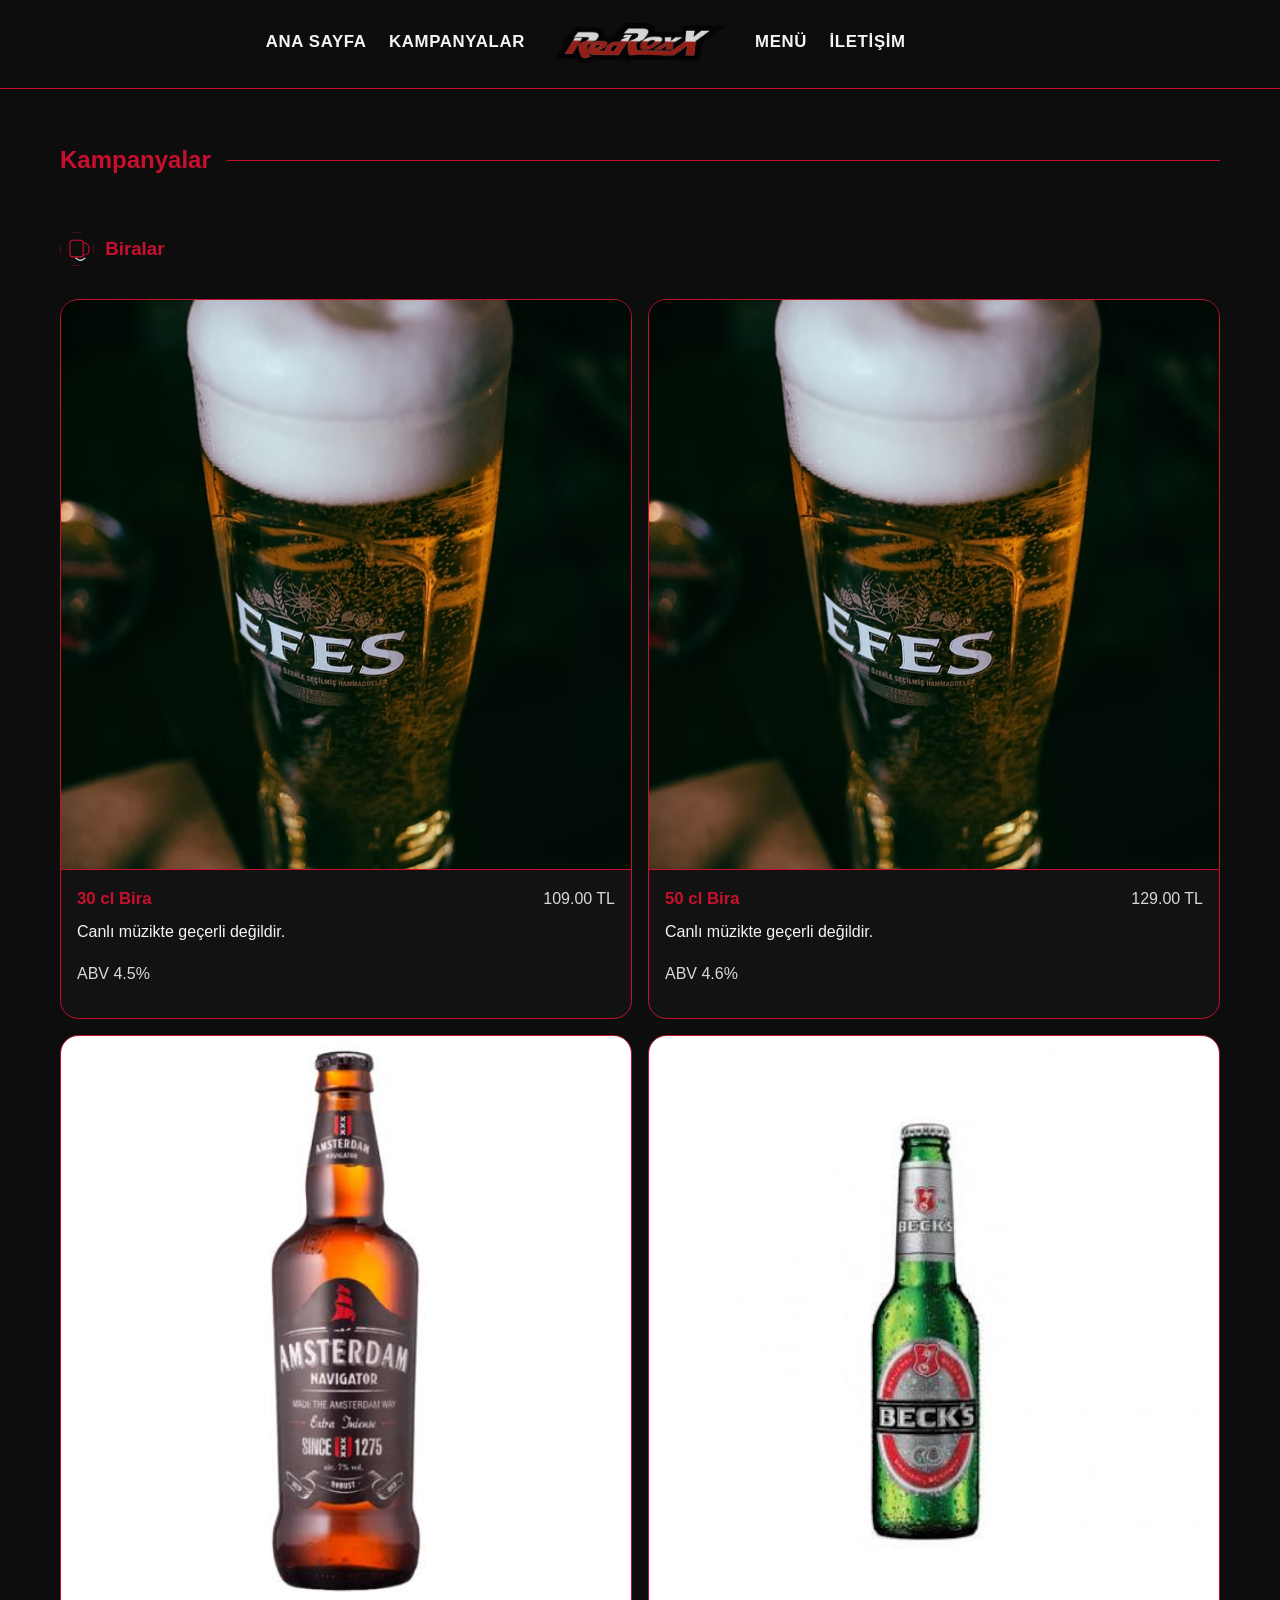
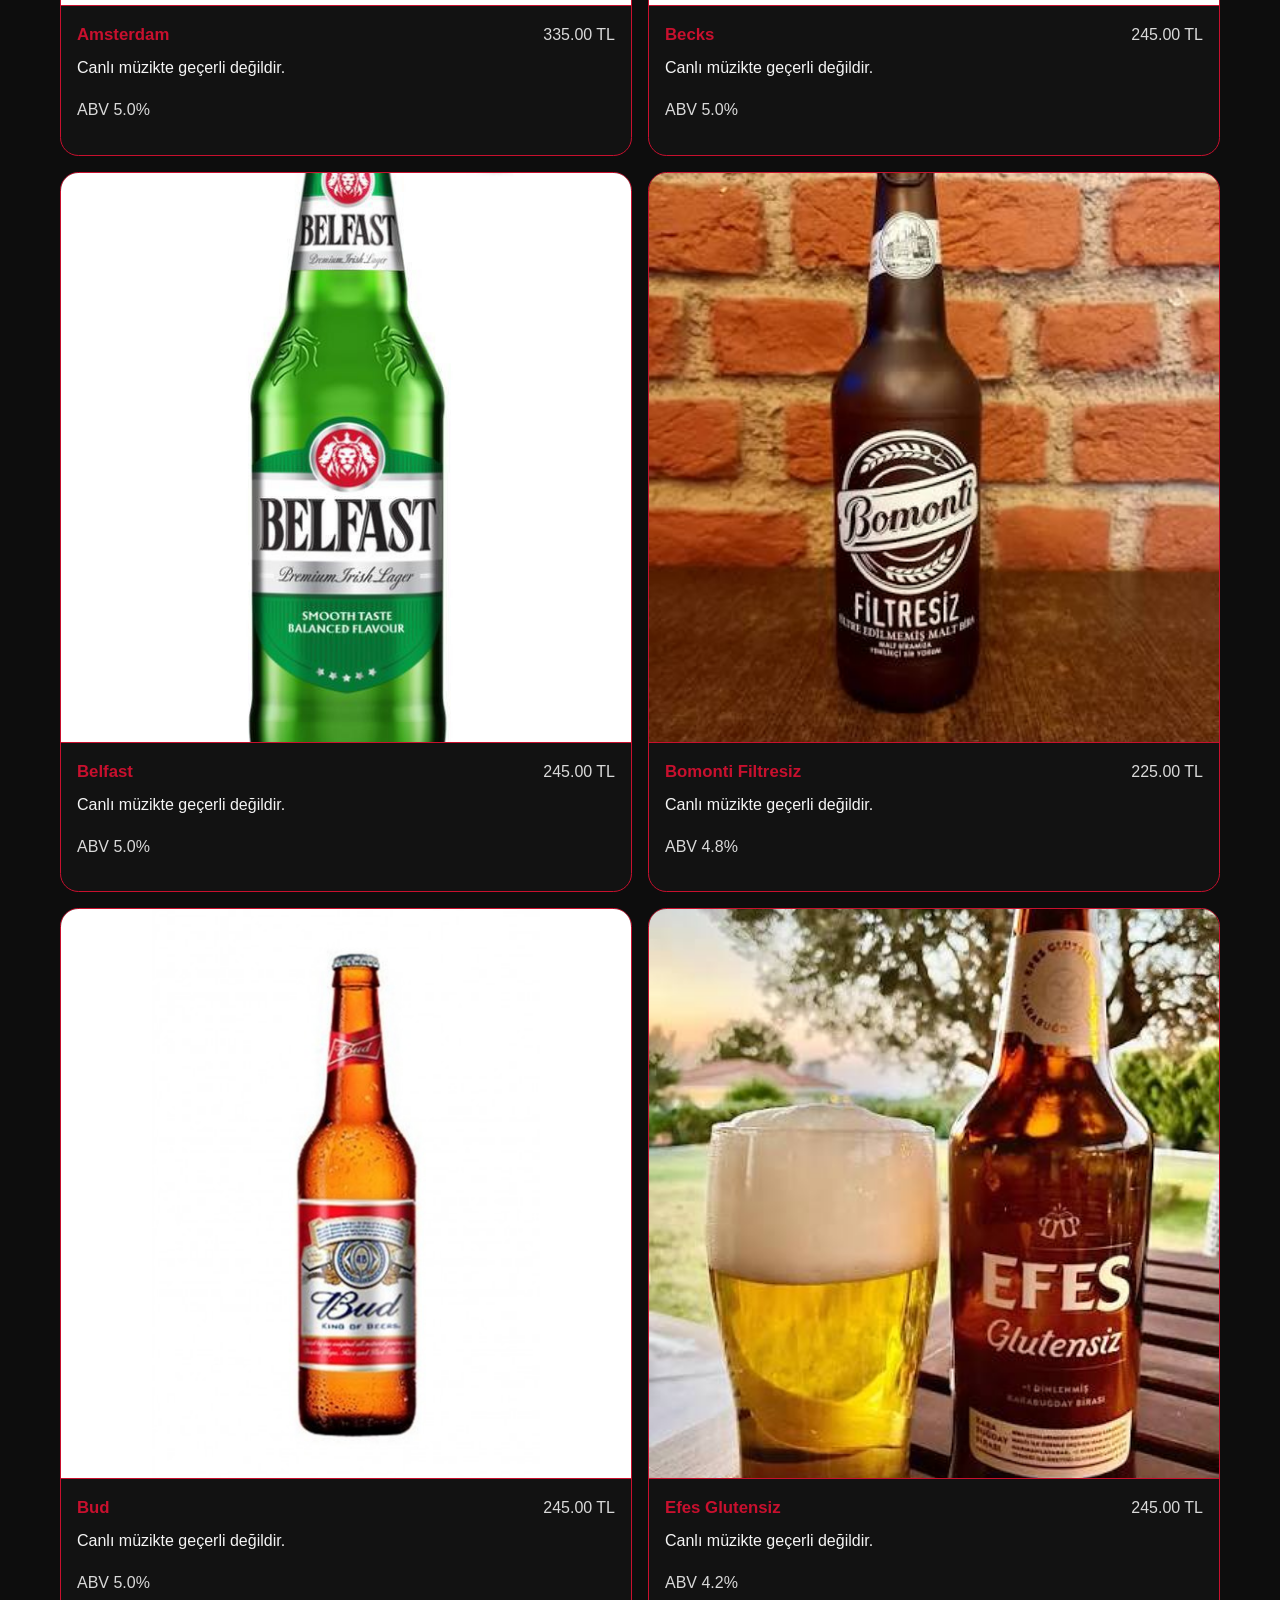
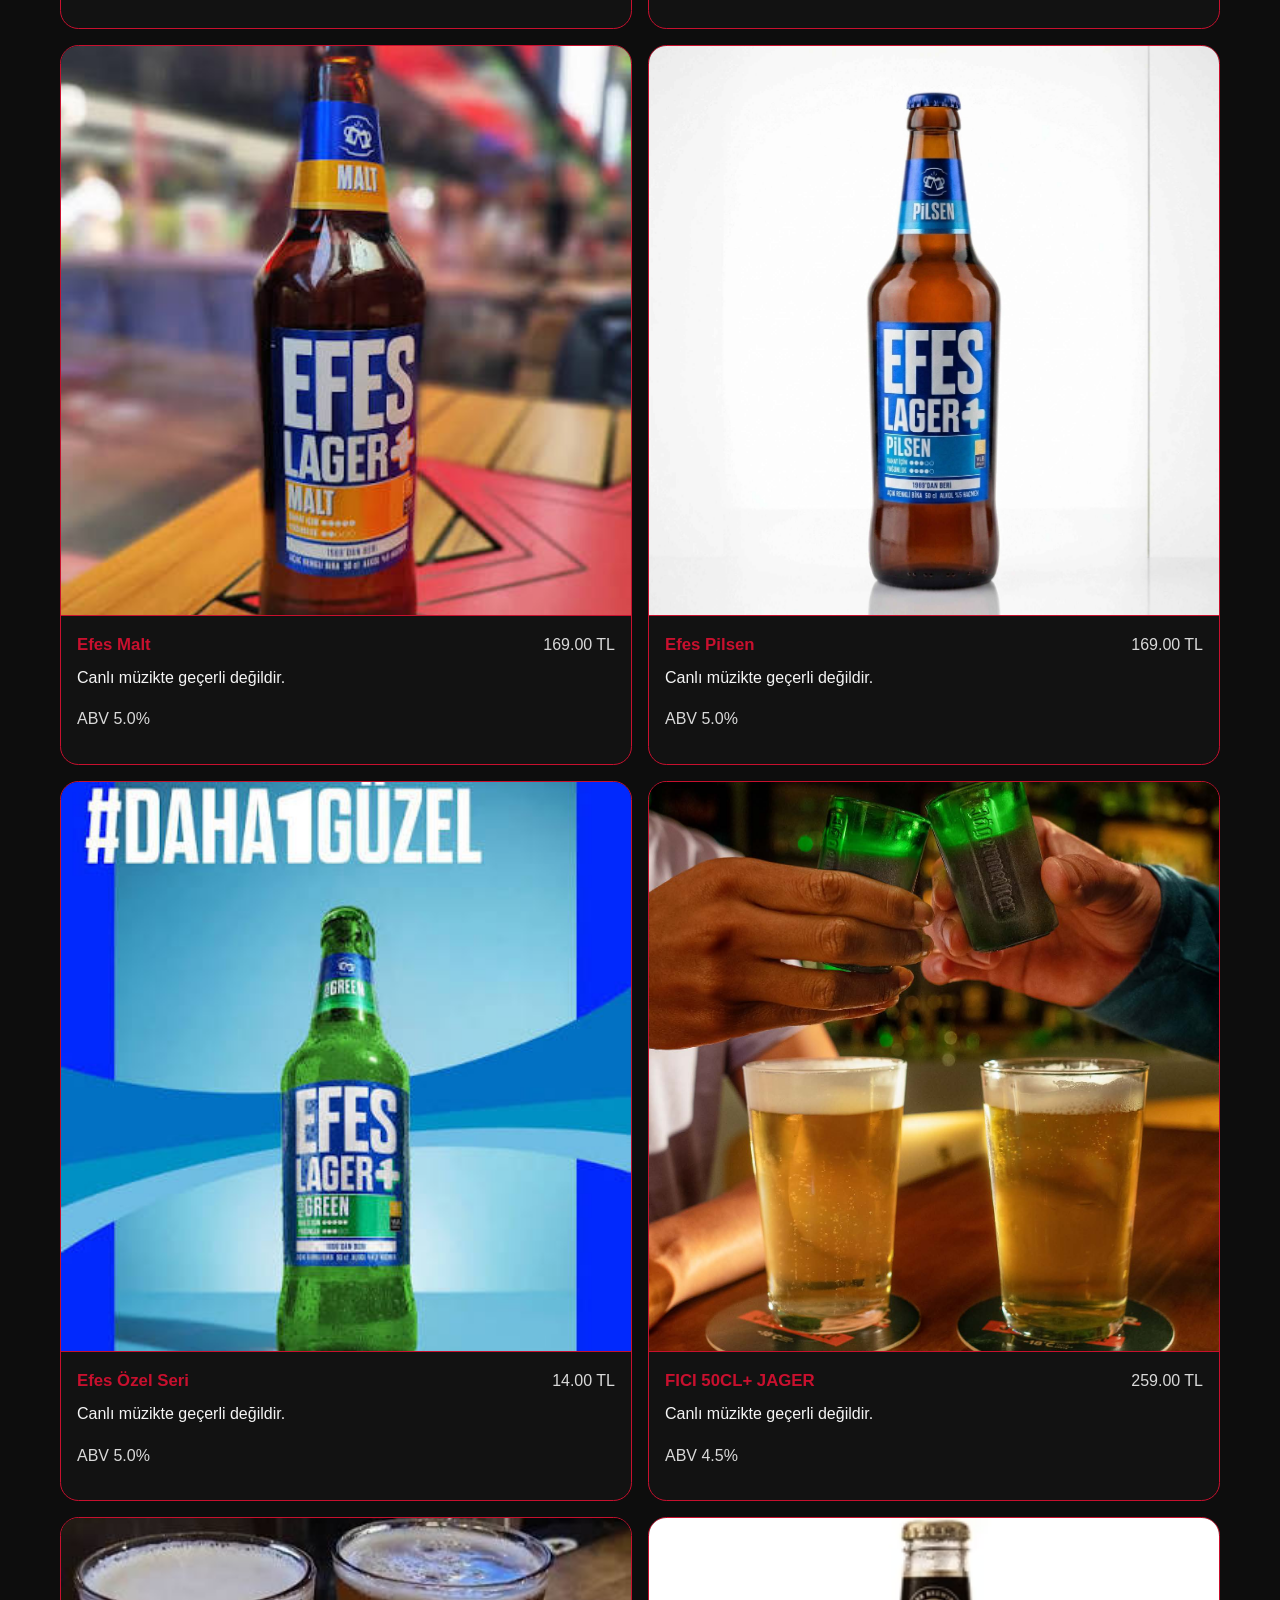
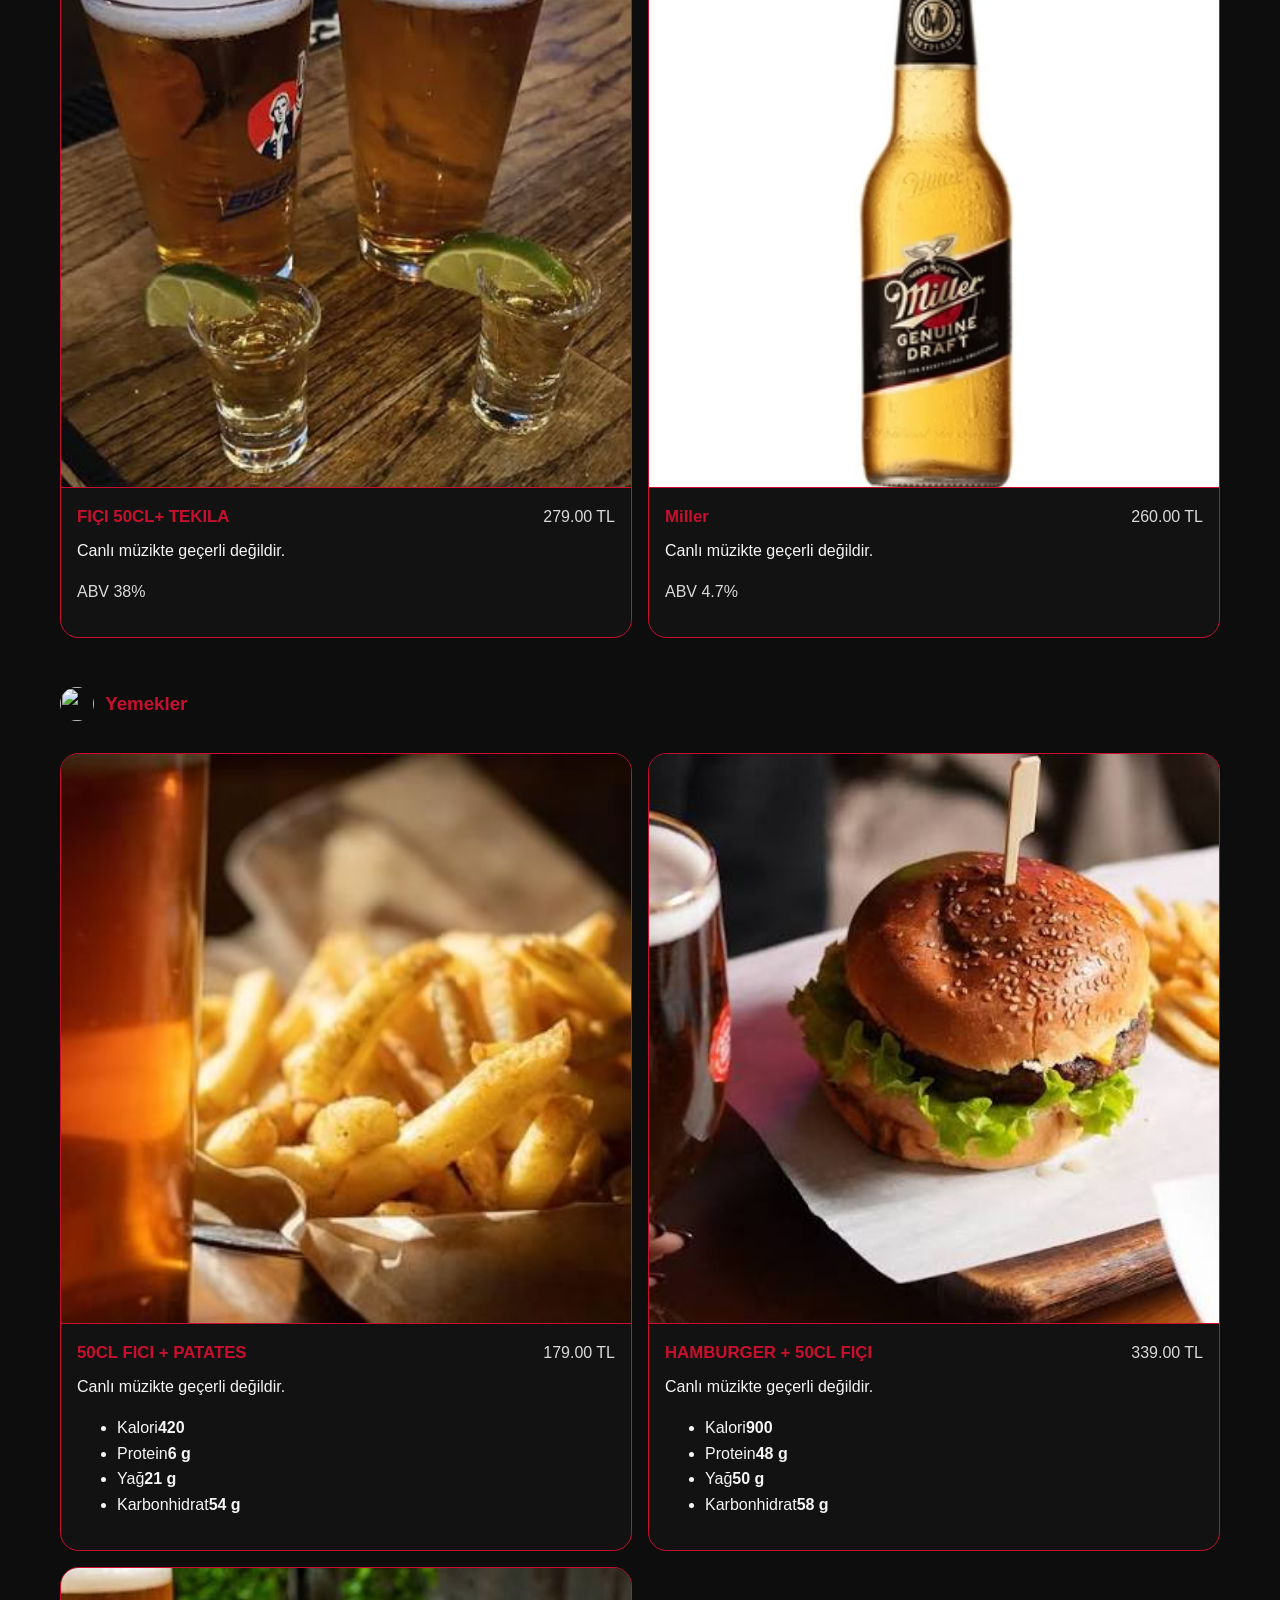
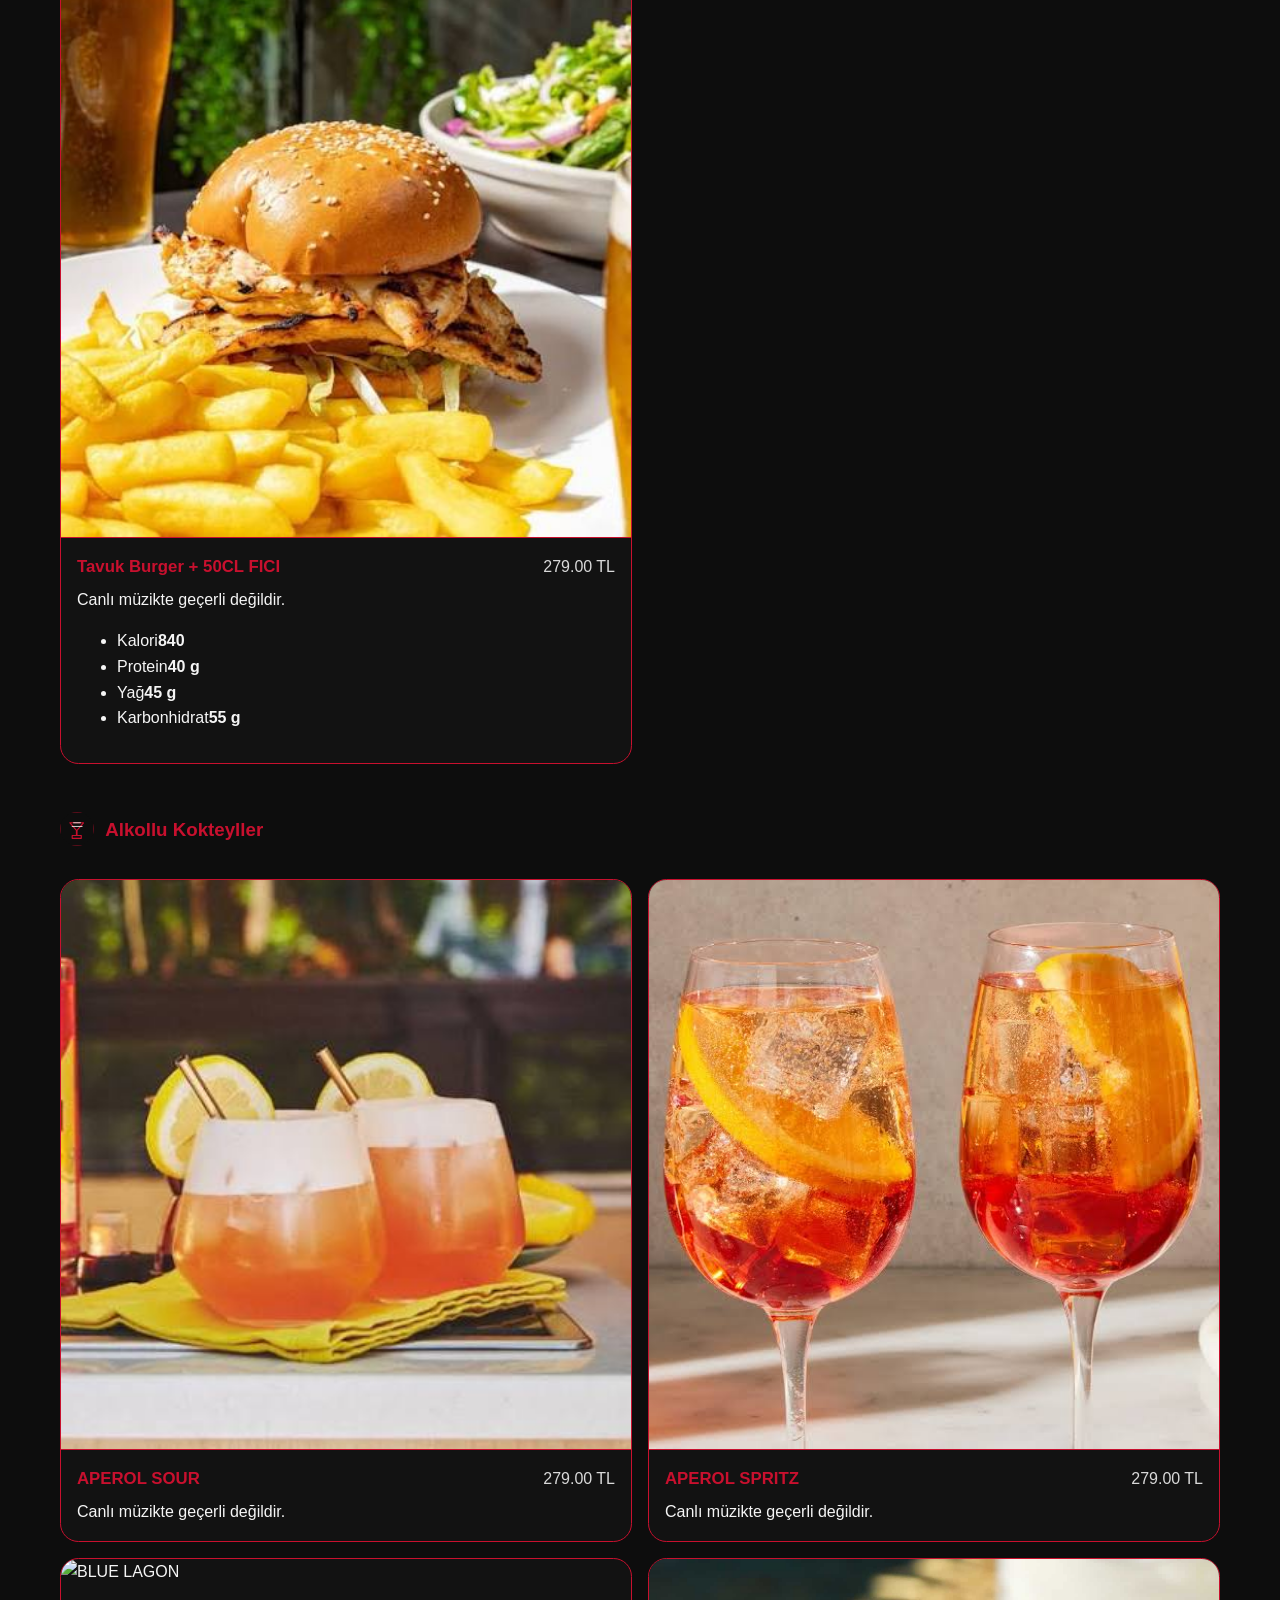
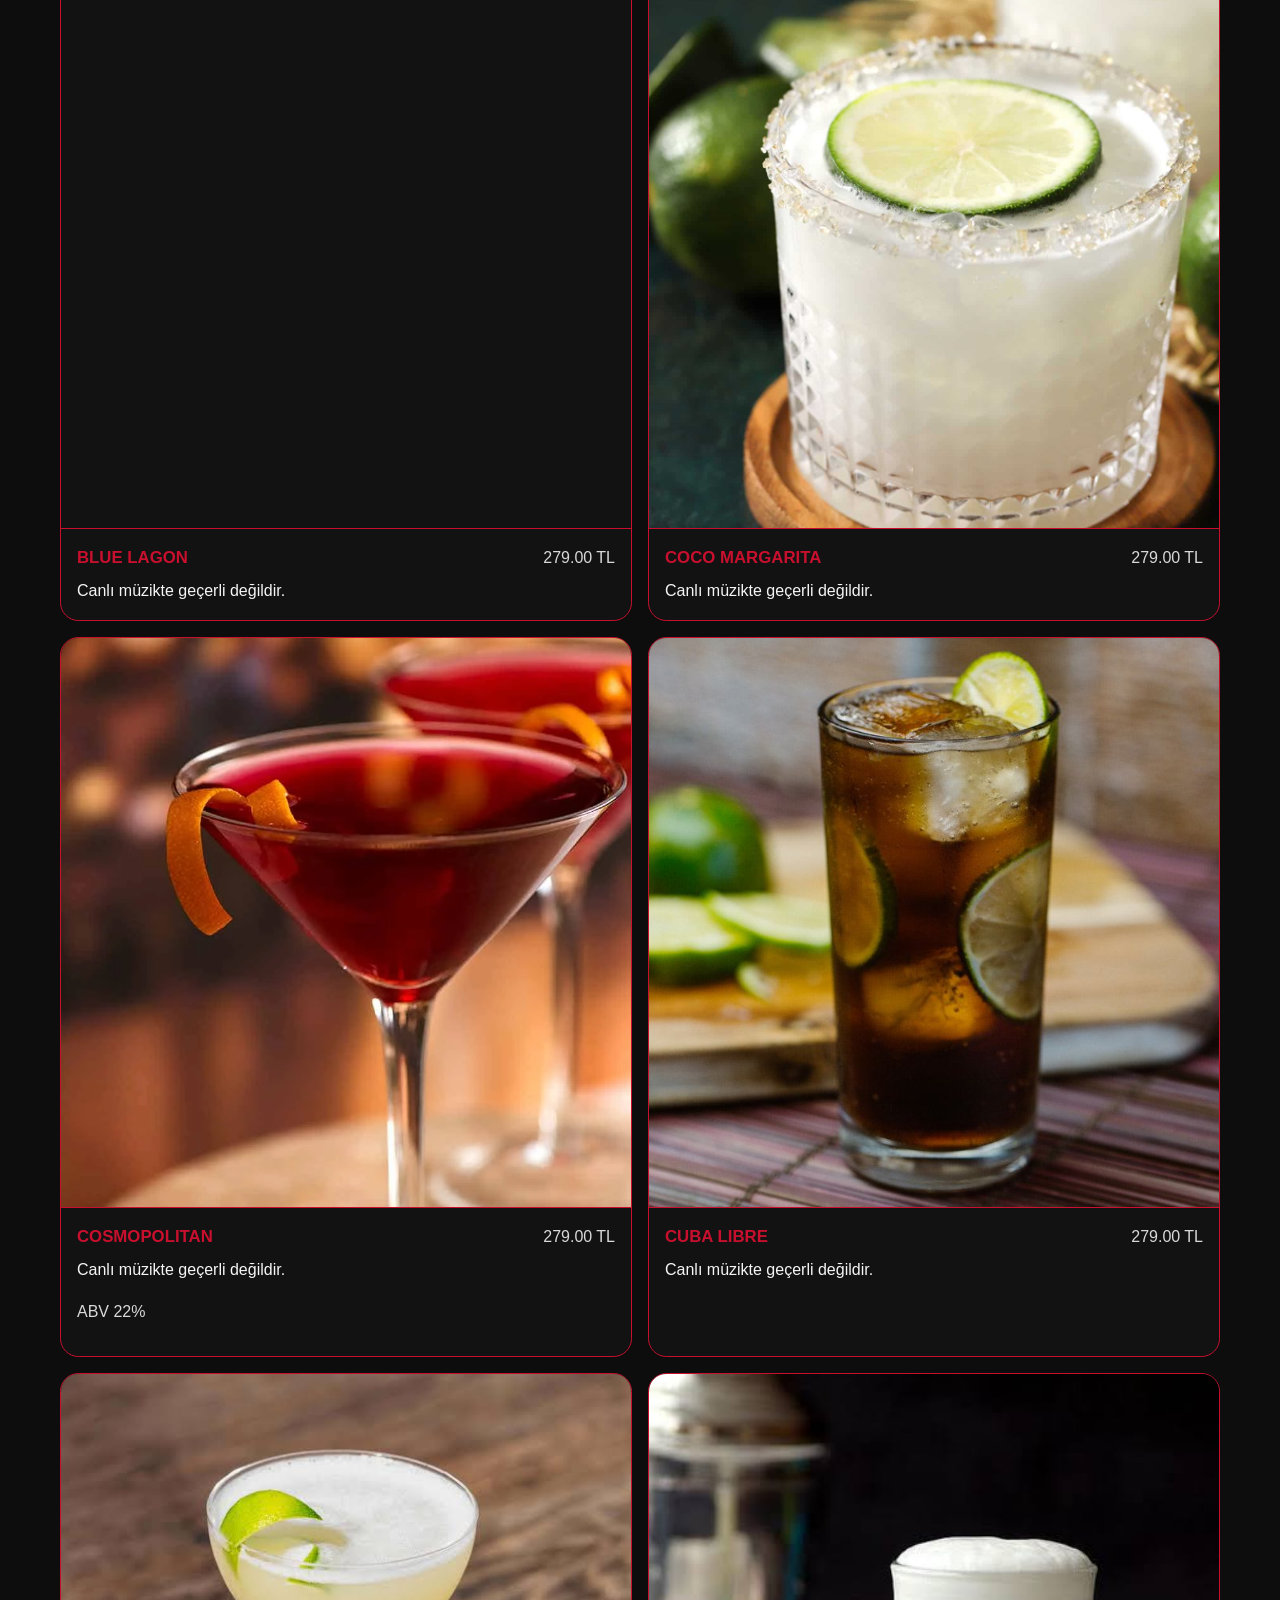
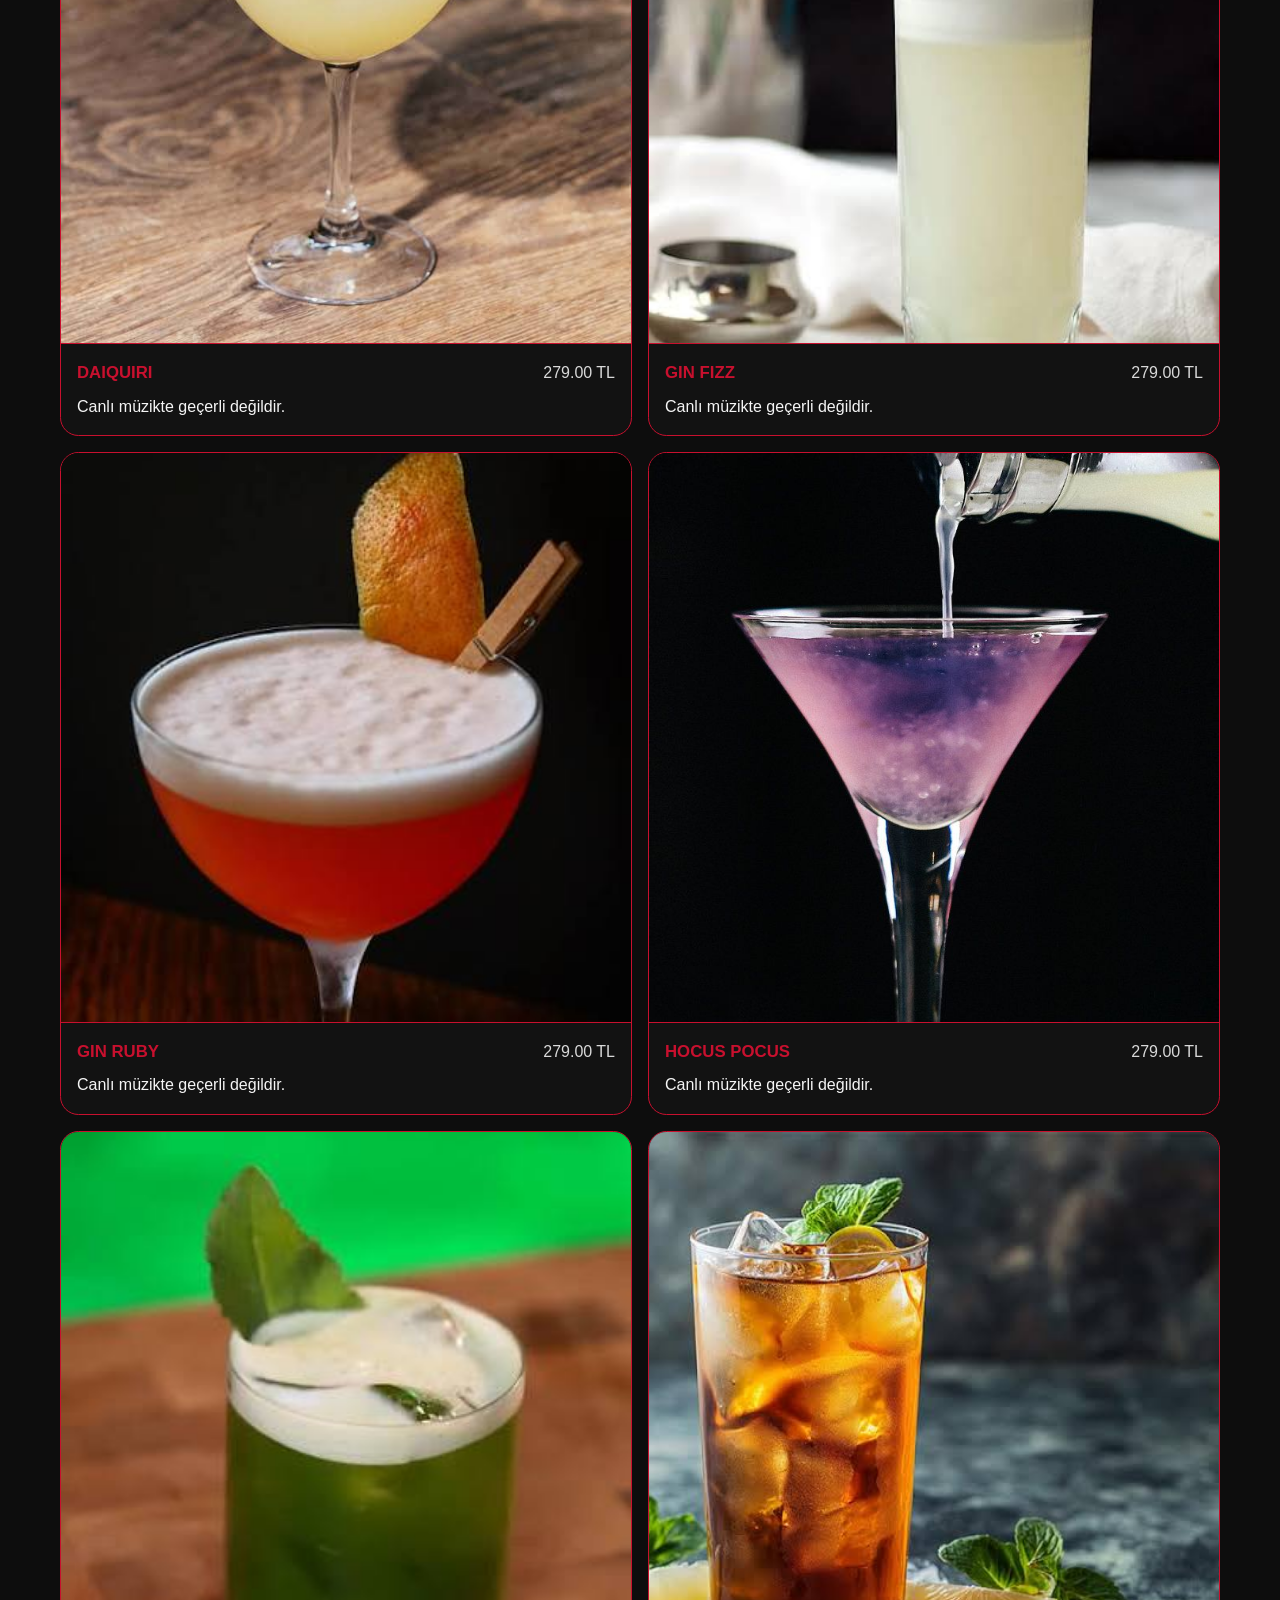
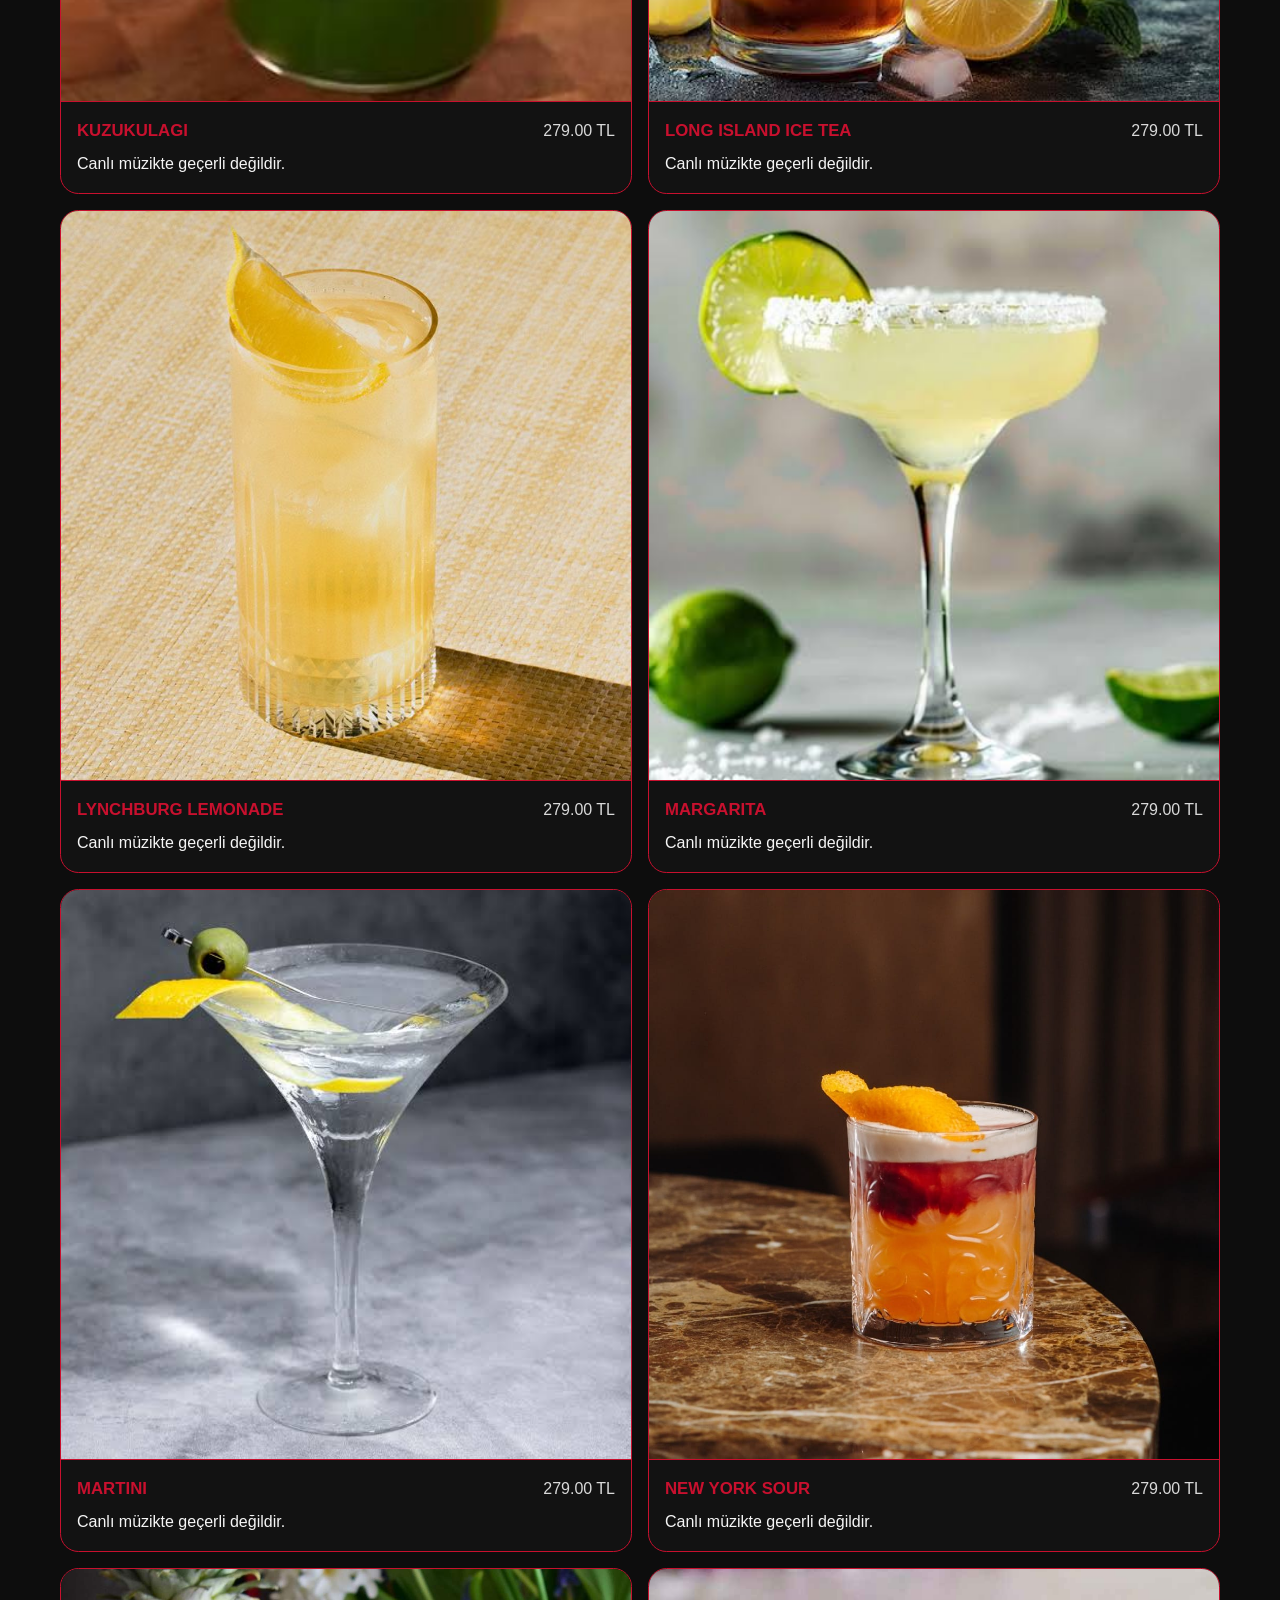
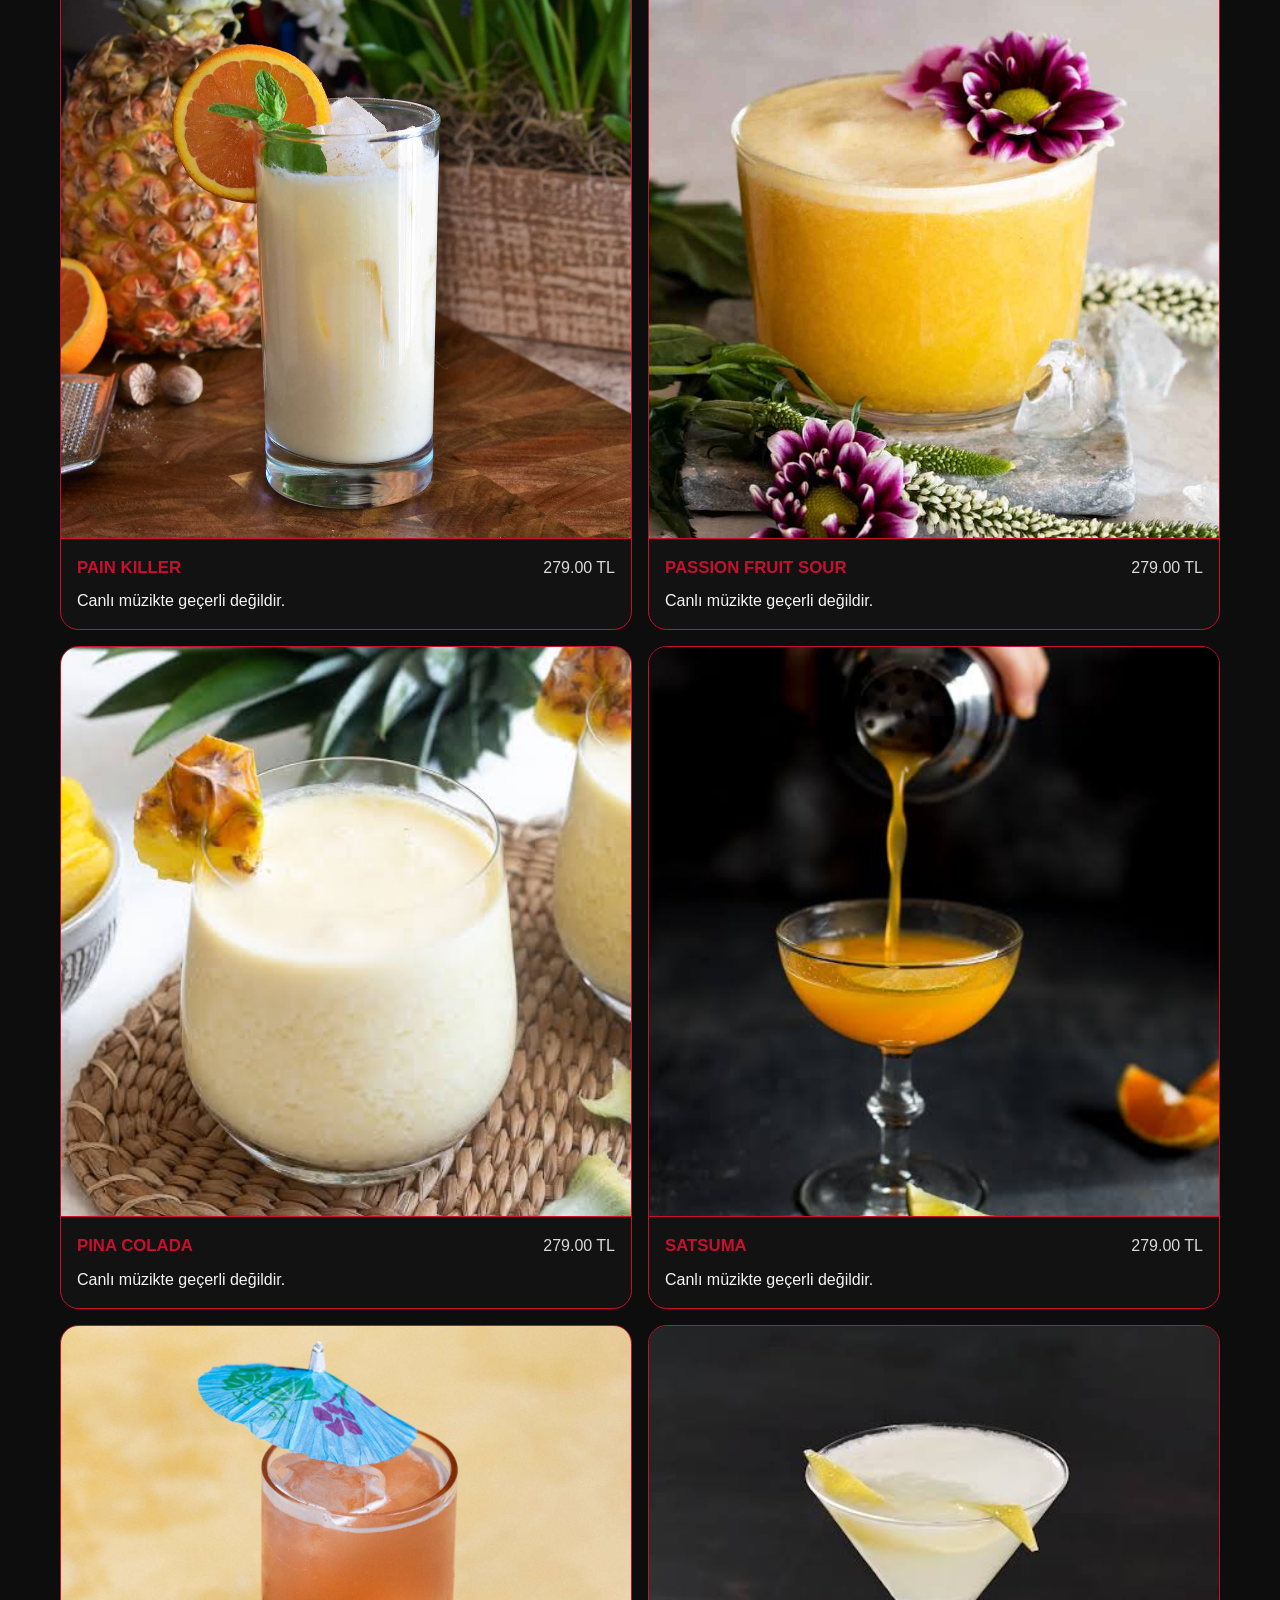
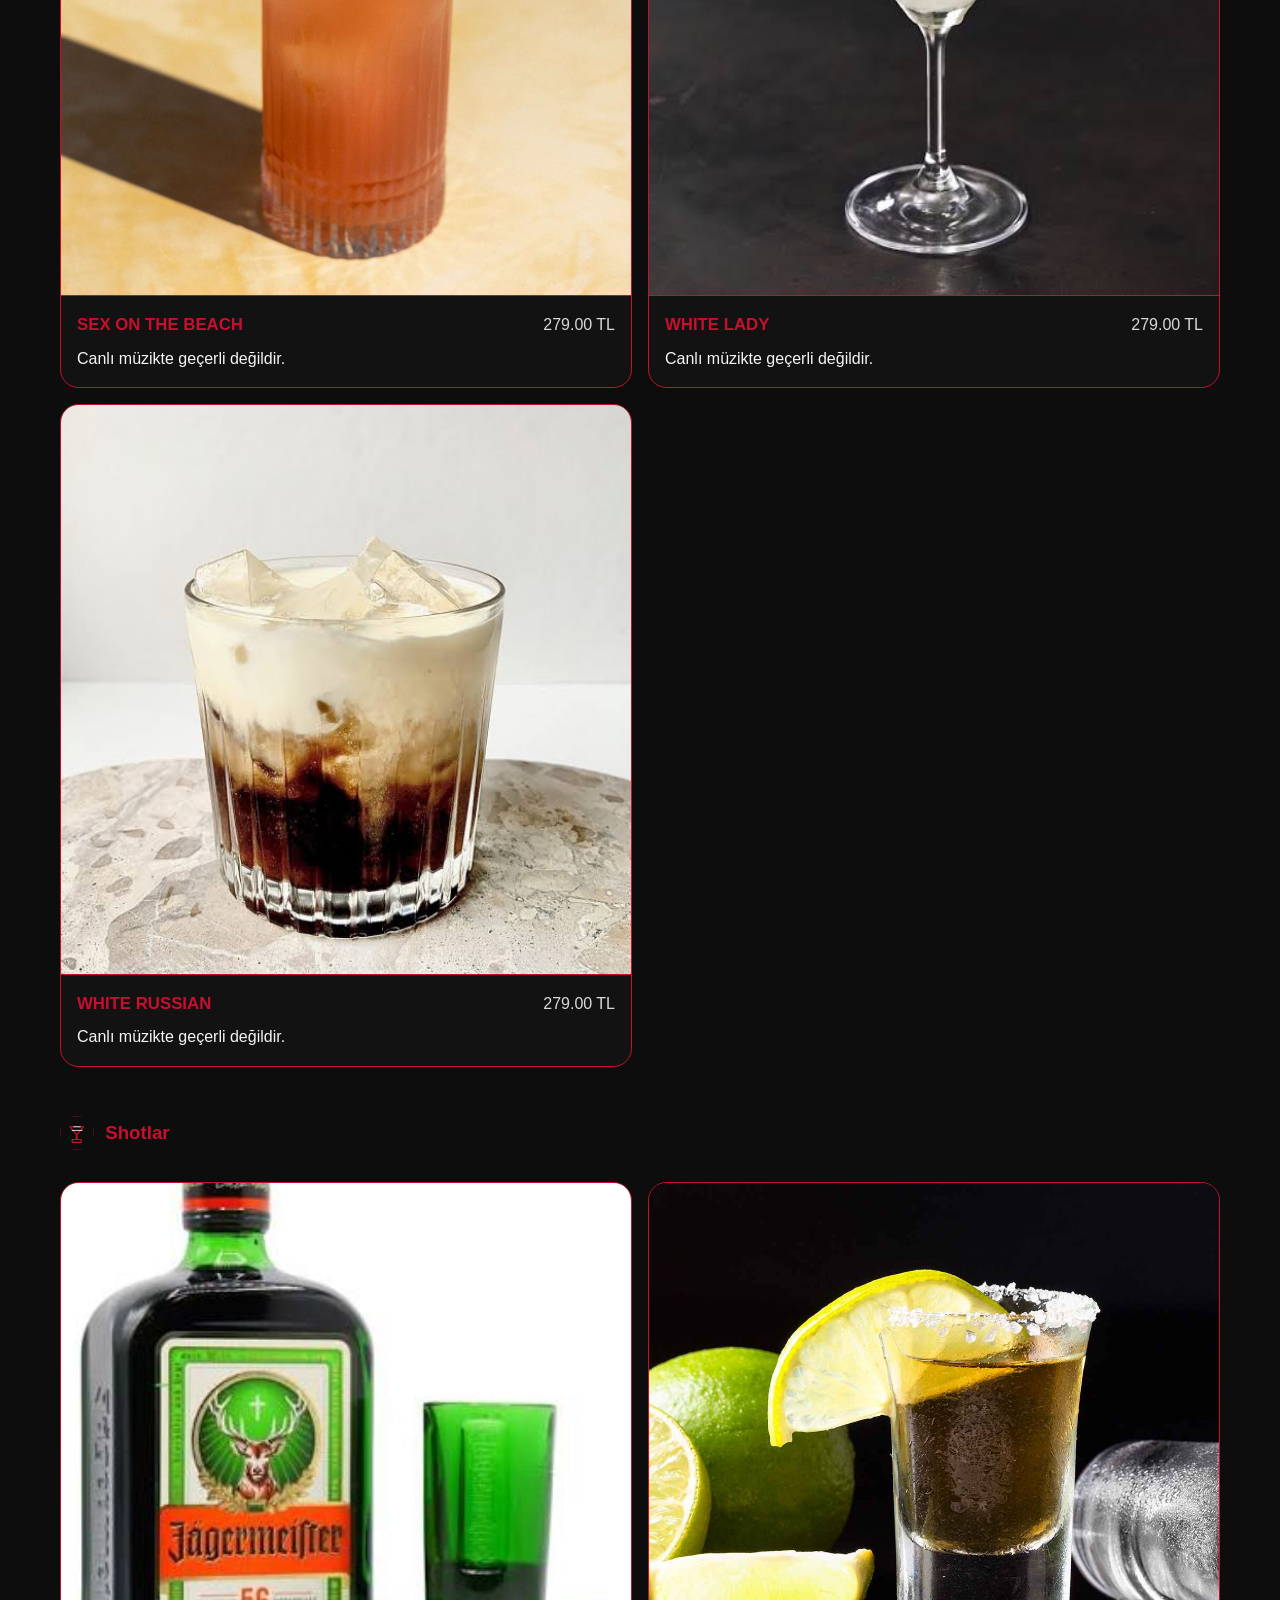
==== docs/kampanya.html @ 78c9bcf2 "static now" ====
<!DOCTYPE html>
<html lang="tr">
<head>
    <meta charset="utf-8" />
    <meta name="viewport" content="width=device-width, initial-scale=1.0" />
    <meta name="description" content="RedRoxx, menü bölümleri, canlı müzik ve iletişim bilgileri içeren statik bir bar menü sitesi." />
    <title>Kampanyalar - RedRoxx</title>
    <link rel="stylesheet" href="css/site.css" />
</head>
<body>
    <header class="site-header">
        <nav class="site-nav" aria-label="Ana navigasyon">
            <div class="nav-group nav-left">
                <a href="index.html" class="nav-link">Ana Sayfa</a>
                <a href="kampanya.html" class="nav-link">Kampanyalar</a>
            </div>
            <a href="index.html" class="logo-link" aria-label="RedRoxx ana sayfa">
                <img src="images/logo.png" alt="RedRoxx logosu" class="site-logo" loading="eager" decoding="async" />
            </a>
            <div class="nav-group nav-right">
                <a href="index.html#menu" class="nav-link">Menü</a>
                <a href="index.html#contact" class="nav-link">İletişim</a>
            </div>
        </nav>
    </header>

    <main role="main" class="page-shell">
        <section id="campaigns" class="menu-section" aria-labelledby="campaigns-title">
            <div class="section-heading">
                <h2 id="campaigns-title">Kampanyalar</h2>
                <hr />
            </div>
            <article class="category-block">
                <div class="category-title-row">
                    <img src="images/beer.svg" alt="" class="category-icon" loading="lazy" decoding="async" />
                    <h3>Biralar</h3>
                </div>
                <div class="menu-grid">
                    <div class="menu-card">
                        <img src="images/bira.avif" alt="30 cl Bira" class="item-image" loading="lazy" decoding="async" />
                        <div class="menu-card-content">
                            <div class="menu-card-header">
                                <h4>30 cl Bira</h4>
                                <span class="price">109.00 TL</span>
                            </div>
                            <span class="tag">Canlı müzikte geçerli değildir.</span>
                            <p class="detail">ABV 4.5%</p>
                        </div>
                    </div>
                    <div class="menu-card">
                        <img src="images/bira.avif" alt="50 cl Bira" class="item-image" loading="lazy" decoding="async" />
                        <div class="menu-card-content">
                            <div class="menu-card-header">
                                <h4>50 cl Bira</h4>
                                <span class="price">129.00 TL</span>
                            </div>
                            <span class="tag">Canlı müzikte geçerli değildir.</span>
                            <p class="detail">ABV 4.6%</p>
                        </div>
                    </div>
                    <div class="menu-card">
                        <img src="images/amsterdam.jpg" alt="Amsterdam" class="item-image" loading="lazy" decoding="async" />
                        <div class="menu-card-content">
                            <div class="menu-card-header">
                                <h4>Amsterdam</h4>
                                <span class="price">335.00 TL</span>
                            </div>
                            <span class="tag">Canlı müzikte geçerli değildir.</span>
                            <p class="detail">ABV 5.0%</p>
                        </div>
                    </div>
                    <div class="menu-card">
                        <img src="images/becks.jpg" alt="Becks" class="item-image" loading="lazy" decoding="async" />
                        <div class="menu-card-content">
                            <div class="menu-card-header">
                                <h4>Becks</h4>
                                <span class="price">245.00 TL</span>
                            </div>
                            <span class="tag">Canlı müzikte geçerli değildir.</span>
                            <p class="detail">ABV 5.0%</p>
                        </div>
                    </div>
                    <div class="menu-card">
                        <img src="images/belfast.jpg" alt="Belfast" class="item-image" loading="lazy" decoding="async" />
                        <div class="menu-card-content">
                            <div class="menu-card-header">
                                <h4>Belfast</h4>
                                <span class="price">245.00 TL</span>
                            </div>
                            <span class="tag">Canlı müzikte geçerli değildir.</span>
                            <p class="detail">ABV 5.0%</p>
                        </div>
                    </div>
                    <div class="menu-card">
                        <img src="images/bomonti.jpg" alt="Bomonti Filtresiz" class="item-image" loading="lazy" decoding="async" />
                        <div class="menu-card-content">
                            <div class="menu-card-header">
                                <h4>Bomonti Filtresiz</h4>
                                <span class="price">225.00 TL</span>
                            </div>
                            <span class="tag">Canlı müzikte geçerli değildir.</span>
                            <p class="detail">ABV 4.8%</p>
                        </div>
                    </div>
                    <div class="menu-card">
                        <img src="images/bud.jpg" alt="Bud" class="item-image" loading="lazy" decoding="async" />
                        <div class="menu-card-content">
                            <div class="menu-card-header">
                                <h4>Bud</h4>
                                <span class="price">245.00 TL</span>
                            </div>
                            <span class="tag">Canlı müzikte geçerli değildir.</span>
                            <p class="detail">ABV 5.0%</p>
                        </div>
                    </div>
                    <div class="menu-card">
                        <img src="images/glutensiz2.jpg" alt="Efes Glutensiz" class="item-image" loading="lazy" decoding="async" />
                        <div class="menu-card-content">
                            <div class="menu-card-header">
                                <h4>Efes Glutensiz</h4>
                                <span class="price">245.00 TL</span>
                            </div>
                            <span class="tag">Canlı müzikte geçerli değildir.</span>
                            <p class="detail">ABV 4.2%</p>
                        </div>
                    </div>
                    <div class="menu-card">
                        <img src="images/malt.jpg" alt="Efes Malt" class="item-image" loading="lazy" decoding="async" />
                        <div class="menu-card-content">
                            <div class="menu-card-header">
                                <h4>Efes Malt</h4>
                                <span class="price">169.00 TL</span>
                            </div>
                            <span class="tag">Canlı müzikte geçerli değildir.</span>
                            <p class="detail">ABV 5.0%</p>
                        </div>
                    </div>
                    <div class="menu-card">
                        <img src="images/pilsen.jpg" alt="Efes Pilsen" class="item-image" loading="lazy" decoding="async" />
                        <div class="menu-card-content">
                            <div class="menu-card-header">
                                <h4>Efes Pilsen</h4>
                                <span class="price">169.00 TL</span>
                            </div>
                            <span class="tag">Canlı müzikte geçerli değildir.</span>
                            <p class="detail">ABV 5.0%</p>
                        </div>
                    </div>
                    <div class="menu-card">
                        <img src="images/ozelseri.jpg" alt="Efes Özel Seri" class="item-image" loading="lazy" decoding="async" />
                        <div class="menu-card-content">
                            <div class="menu-card-header">
                                <h4>Efes Özel Seri</h4>
                                <span class="price">14.00 TL</span>
                            </div>
                            <span class="tag">Canlı müzikte geçerli değildir.</span>
                            <p class="detail">ABV 5.0%</p>
                        </div>
                    </div>
                    <div class="menu-card">
                        <img src="images/jagerbeer.jpg" alt="FICI 50CL+ JAGER" class="item-image" loading="lazy" decoding="async" />
                        <div class="menu-card-content">
                            <div class="menu-card-header">
                                <h4>FICI 50CL+ JAGER</h4>
                                <span class="price">259.00 TL</span>
                            </div>
                            <span class="tag">Canlı müzikte geçerli değildir.</span>
                            <p class="detail">ABV 4.5%</p>
                        </div>
                    </div>
                    <div class="menu-card">
                        <img src="images/ficijager.jpg" alt="FIÇI 50CL+ TEKILA" class="item-image" loading="lazy" decoding="async" />
                        <div class="menu-card-content">
                            <div class="menu-card-header">
                                <h4>FIÇI 50CL+ TEKILA</h4>
                                <span class="price">279.00 TL</span>
                            </div>
                            <span class="tag">Canlı müzikte geçerli değildir.</span>
                            <p class="detail">ABV 38%</p>
                        </div>
                    </div>
                    <div class="menu-card">
                        <img src="images/miller.jpg" alt="Miller" class="item-image" loading="lazy" decoding="async" />
                        <div class="menu-card-content">
                            <div class="menu-card-header">
                                <h4>Miller</h4>
                                <span class="price">260.00 TL</span>
                            </div>
                            <span class="tag">Canlı müzikte geçerli değildir.</span>
                            <p class="detail">ABV 4.7%</p>
                        </div>
                    </div>
                </div>
            </article>
            <article class="category-block">
                <div class="category-title-row">
                    <img src="/images/beer.svg" alt="" class="category-icon" loading="lazy" decoding="async" />
                    <h3>Yemekler</h3>
                </div>
                <div class="menu-grid">
                    <div class="menu-card">
                        <img src="images/ficipatates.jpg" alt=" 50CL FICI + PATATES" class="item-image" loading="lazy" decoding="async" />
                        <div class="menu-card-content">
                            <div class="menu-card-header">
                                <h4> 50CL FICI + PATATES</h4>
                                <span class="price">179.00 TL</span>
                            </div>
                            <span class="tag">Canlı müzikte geçerli değildir.</span>
                            <ul class="nutrition-list" aria-label="Besin bilgileri">
                                <li><span>Kalori</span><strong>420</strong></li>
                                <li><span>Protein</span><strong>6 g</strong></li>
                                <li><span>Yağ</span><strong>21 g</strong></li>
                                <li><span>Karbonhidrat</span><strong>54 g</strong></li>
                            </ul>
                        </div>
                    </div>
                    <div class="menu-card">
                        <img src="images/burgerbira.jpg" alt="HAMBURGER + 50CL FIÇI" class="item-image" loading="lazy" decoding="async" />
                        <div class="menu-card-content">
                            <div class="menu-card-header">
                                <h4>HAMBURGER + 50CL FIÇI</h4>
                                <span class="price">339.00 TL</span>
                            </div>
                            <span class="tag">Canlı müzikte geçerli değildir.</span>
                            <ul class="nutrition-list" aria-label="Besin bilgileri">
                                <li><span>Kalori</span><strong>900</strong></li>
                                <li><span>Protein</span><strong>48 g</strong></li>
                                <li><span>Yağ</span><strong>50 g</strong></li>
                                <li><span>Karbonhidrat</span><strong>58 g</strong></li>
                            </ul>
                        </div>
                    </div>
                    <div class="menu-card">
                        <img src="images/chickenburger.jpg" alt="Tavuk Burger + 50CL FICI" class="item-image" loading="lazy" decoding="async" />
                        <div class="menu-card-content">
                            <div class="menu-card-header">
                                <h4>Tavuk Burger + 50CL FICI</h4>
                                <span class="price">279.00 TL</span>
                            </div>
                            <span class="tag">Canlı müzikte geçerli değildir.</span>
                            <ul class="nutrition-list" aria-label="Besin bilgileri">
                                <li><span>Kalori</span><strong>840</strong></li>
                                <li><span>Protein</span><strong>40 g</strong></li>
                                <li><span>Yağ</span><strong>45 g</strong></li>
                                <li><span>Karbonhidrat</span><strong>55 g</strong></li>
                            </ul>
                        </div>
                    </div>
                </div>
            </article>
            <article class="category-block">
                <div class="category-title-row">
                    <img src="images/cocktail.svg" alt="" class="category-icon" loading="lazy" decoding="async" />
                    <h3>Alkollu Kokteyller</h3>
                </div>
                <div class="menu-grid">
                    <div class="menu-card">
                        <img src="images/aperolsour.jpg" alt="APEROL SOUR" class="item-image" loading="lazy" decoding="async" />
                        <div class="menu-card-content">
                            <div class="menu-card-header">
                                <h4>APEROL SOUR</h4>
                                <span class="price">279.00 TL</span>
                            </div>
                            <span class="tag">Canlı müzikte geçerli değildir.</span>
                        </div>
                    </div>
                    <div class="menu-card">
                        <img src="images/aperolspritz.jpg" alt="APEROL SPRITZ" class="item-image" loading="lazy" decoding="async" />
                        <div class="menu-card-content">
                            <div class="menu-card-header">
                                <h4>APEROL SPRITZ</h4>
                                <span class="price">279.00 TL</span>
                            </div>
                            <span class="tag">Canlı müzikte geçerli değildir.</span>
                        </div>
                    </div>
                    <div class="menu-card">
                        <img src="images/bluelagon.jpg" alt="BLUE LAGON" class="item-image" loading="lazy" decoding="async" />
                        <div class="menu-card-content">
                            <div class="menu-card-header">
                                <h4>BLUE LAGON</h4>
                                <span class="price">279.00 TL</span>
                            </div>
                            <span class="tag">Canlı müzikte geçerli değildir.</span>
                        </div>
                    </div>
                    <div class="menu-card">
                        <img src="images/cocomargarita.jpg" alt="COCO MARGARITA" class="item-image" loading="lazy" decoding="async" />
                        <div class="menu-card-content">
                            <div class="menu-card-header">
                                <h4>COCO MARGARITA</h4>
                                <span class="price">279.00 TL</span>
                            </div>
                            <span class="tag">Canlı müzikte geçerli değildir.</span>
                        </div>
                    </div>
                    <div class="menu-card">
                        <img src="images/cosmopolitan.webp" alt="COSMOPOLITAN" class="item-image" loading="lazy" decoding="async" />
                        <div class="menu-card-content">
                            <div class="menu-card-header">
                                <h4>COSMOPOLITAN</h4>
                                <span class="price">279.00 TL</span>
                            </div>
                            <span class="tag">Canlı müzikte geçerli değildir.</span>
                            <p class="detail">ABV 22%</p>
                        </div>
                    </div>
                    <div class="menu-card">
                        <img src="images/cubalibre.jpg" alt="CUBA LIBRE" class="item-image" loading="lazy" decoding="async" />
                        <div class="menu-card-content">
                            <div class="menu-card-header">
                                <h4>CUBA LIBRE</h4>
                                <span class="price">279.00 TL</span>
                            </div>
                            <span class="tag">Canlı müzikte geçerli değildir.</span>
                        </div>
                    </div>
                    <div class="menu-card">
                        <img src="images/daiquiri.jpg" alt="DAIQUIRI" class="item-image" loading="lazy" decoding="async" />
                        <div class="menu-card-content">
                            <div class="menu-card-header">
                                <h4>DAIQUIRI</h4>
                                <span class="price">279.00 TL</span>
                            </div>
                            <span class="tag">Canlı müzikte geçerli değildir.</span>
                        </div>
                    </div>
                    <div class="menu-card">
                        <img src="images/ginfizz.jpg" alt="GIN FIZZ" class="item-image" loading="lazy" decoding="async" />
                        <div class="menu-card-content">
                            <div class="menu-card-header">
                                <h4>GIN FIZZ</h4>
                                <span class="price">279.00 TL</span>
                            </div>
                            <span class="tag">Canlı müzikte geçerli değildir.</span>
                        </div>
                    </div>
                    <div class="menu-card">
                        <img src="images/ginruby.jpg" alt="GIN RUBY" class="item-image" loading="lazy" decoding="async" />
                        <div class="menu-card-content">
                            <div class="menu-card-header">
                                <h4>GIN RUBY</h4>
                                <span class="price">279.00 TL</span>
                            </div>
                            <span class="tag">Canlı müzikte geçerli değildir.</span>
                        </div>
                    </div>
                    <div class="menu-card">
                        <img src="images/hocuspocus.jpg" alt="HOCUS POCUS" class="item-image" loading="lazy" decoding="async" />
                        <div class="menu-card-content">
                            <div class="menu-card-header">
                                <h4>HOCUS POCUS</h4>
                                <span class="price">279.00 TL</span>
                            </div>
                            <span class="tag">Canlı müzikte geçerli değildir.</span>
                        </div>
                    </div>
                    <div class="menu-card">
                        <img src="images/kuzukulagi.jpg" alt="KUZUKULAGI" class="item-image" loading="lazy" decoding="async" />
                        <div class="menu-card-content">
                            <div class="menu-card-header">
                                <h4>KUZUKULAGI</h4>
                                <span class="price">279.00 TL</span>
                            </div>
                            <span class="tag">Canlı müzikte geçerli değildir.</span>
                        </div>
                    </div>
                    <div class="menu-card">
                        <img src="images/longisland.jpg" alt="LONG ISLAND ICE TEA" class="item-image" loading="lazy" decoding="async" />
                        <div class="menu-card-content">
                            <div class="menu-card-header">
                                <h4>LONG ISLAND ICE TEA</h4>
                                <span class="price">279.00 TL</span>
                            </div>
                            <span class="tag">Canlı müzikte geçerli değildir.</span>
                        </div>
                    </div>
                    <div class="menu-card">
                        <img src="images/lyncburglemonade.jpg" alt="LYNCHBURG LEMONADE" class="item-image" loading="lazy" decoding="async" />
                        <div class="menu-card-content">
                            <div class="menu-card-header">
                                <h4>LYNCHBURG LEMONADE</h4>
                                <span class="price">279.00 TL</span>
                            </div>
                            <span class="tag">Canlı müzikte geçerli değildir.</span>
                        </div>
                    </div>
                    <div class="menu-card">
                        <img src="images/margarita.jpg" alt="MARGARITA" class="item-image" loading="lazy" decoding="async" />
                        <div class="menu-card-content">
                            <div class="menu-card-header">
                                <h4>MARGARITA</h4>
                                <span class="price">279.00 TL</span>
                            </div>
                            <span class="tag">Canlı müzikte geçerli değildir.</span>
                        </div>
                    </div>
                    <div class="menu-card">
                        <img src="images/martinicocktail.jpg" alt="MARTINI" class="item-image" loading="lazy" decoding="async" />
                        <div class="menu-card-content">
                            <div class="menu-card-header">
                                <h4>MARTINI</h4>
                                <span class="price">279.00 TL</span>
                            </div>
                            <span class="tag">Canlı müzikte geçerli değildir.</span>
                        </div>
                    </div>
                    <div class="menu-card">
                        <img src="images/newyorksour.jpg" alt="NEW YORK SOUR" class="item-image" loading="lazy" decoding="async" />
                        <div class="menu-card-content">
                            <div class="menu-card-header">
                                <h4>NEW YORK SOUR</h4>
                                <span class="price">279.00 TL</span>
                            </div>
                            <span class="tag">Canlı müzikte geçerli değildir.</span>
                        </div>
                    </div>
                    <div class="menu-card">
                        <img src="images/painkiller.jpg" alt="PAIN KILLER" class="item-image" loading="lazy" decoding="async" />
                        <div class="menu-card-content">
                            <div class="menu-card-header">
                                <h4>PAIN KILLER</h4>
                                <span class="price">279.00 TL</span>
                            </div>
                            <span class="tag">Canlı müzikte geçerli değildir.</span>
                        </div>
                    </div>
                    <div class="menu-card">
                        <img src="images/passionfruitsour.jpg" alt="PASSION FRUIT SOUR" class="item-image" loading="lazy" decoding="async" />
                        <div class="menu-card-content">
                            <div class="menu-card-header">
                                <h4>PASSION FRUIT SOUR</h4>
                                <span class="price">279.00 TL</span>
                            </div>
                            <span class="tag">Canlı müzikte geçerli değildir.</span>
                        </div>
                    </div>
                    <div class="menu-card">
                        <img src="images/pinacolada.jpg" alt="PINA COLADA" class="item-image" loading="lazy" decoding="async" />
                        <div class="menu-card-content">
                            <div class="menu-card-header">
                                <h4>PINA COLADA</h4>
                                <span class="price">279.00 TL</span>
                            </div>
                            <span class="tag">Canlı müzikte geçerli değildir.</span>
                        </div>
                    </div>
                    <div class="menu-card">
                        <img src="images/satsuma.jpg" alt="SATSUMA" class="item-image" loading="lazy" decoding="async" />
                        <div class="menu-card-content">
                            <div class="menu-card-header">
                                <h4>SATSUMA</h4>
                                <span class="price">279.00 TL</span>
                            </div>
                            <span class="tag">Canlı müzikte geçerli değildir.</span>
                        </div>
                    </div>
                    <div class="menu-card">
                        <img src="images/sexonthe.jpg" alt="SEX ON THE BEACH" class="item-image" loading="lazy" decoding="async" />
                        <div class="menu-card-content">
                            <div class="menu-card-header">
                                <h4>SEX ON THE BEACH</h4>
                                <span class="price">279.00 TL</span>
                            </div>
                            <span class="tag">Canlı müzikte geçerli değildir.</span>
                        </div>
                    </div>
                    <div class="menu-card">
                        <img src="images/whitelady.jpg" alt="WHITE LADY" class="item-image" loading="lazy" decoding="async" />
                        <div class="menu-card-content">
                            <div class="menu-card-header">
                                <h4>WHITE LADY</h4>
                                <span class="price">279.00 TL</span>
                            </div>
                            <span class="tag">Canlı müzikte geçerli değildir.</span>
                        </div>
                    </div>
                    <div class="menu-card">
                        <img src="images/whiterussian.jpg" alt="WHITE RUSSIAN" class="item-image" loading="lazy" decoding="async" />
                        <div class="menu-card-content">
                            <div class="menu-card-header">
                                <h4>WHITE RUSSIAN</h4>
                                <span class="price">279.00 TL</span>
                            </div>
                            <span class="tag">Canlı müzikte geçerli değildir.</span>
                        </div>
                    </div>
                </div>
            </article>
            <article class="category-block">
                <div class="category-title-row">
                    <img src="images/cocktail.svg" alt="" class="category-icon" loading="lazy" decoding="async" />
                    <h3>Shotlar</h3>
                </div>
                <div class="menu-grid">
                    <div class="menu-card">
                        <img src="images/jager.jpg" alt="JAGER" class="item-image" loading="lazy" decoding="async" />
                        <div class="menu-card-content">
                            <div class="menu-card-header">
                                <h4>JAGER</h4>
                                <span class="price">139.00 TL</span>
                            </div>
                            <span class="tag">Canlı müzikte geçerli değildir.</span>
                            <p class="detail">ABV 35%</p>
                        </div>
                    </div>
                    <div class="menu-card">
                        <img src="images/tekila.jpg" alt="TEKILA SHOT" class="item-image" loading="lazy" decoding="async" />
                        <div class="menu-card-content">
                            <div class="menu-card-header">
                                <h4>TEKILA SHOT</h4>
                                <span class="price">119.00 TL</span>
                            </div>
                            <span class="tag">Canlı müzikte geçerli değildir.</span>
                        </div>
                    </div>
                </div>
            </article>
            <article class="category-block">
                <div class="category-title-row">
                    <img src="images/mocktail.svg" alt="" class="category-icon" loading="lazy" decoding="async" />
                    <h3>Mesrubatlar</h3>
                </div>
                <div class="menu-grid">
                    <div class="menu-card">
                        <img src="images/churchill.jpg" alt="Churchill" class="item-image" loading="lazy" decoding="async" />
                        <div class="menu-card-content">
                            <div class="menu-card-header">
                                <h4>Churchill</h4>
                                <span class="price">99.00 TL</span>
                            </div>
                            <span class="tag">Canlı müzikte geçerli değildir.</span>
                            <p class="detail">ABV 0%</p>
                        </div>
                    </div>
                    <div class="menu-card">
                        <img src="images/cocacola.jpg" alt="Coca Cola" class="item-image" loading="lazy" decoding="async" />
                        <div class="menu-card-content">
                            <div class="menu-card-header">
                                <h4>Coca Cola</h4>
                                <span class="price">110.00 TL</span>
                            </div>
                            <span class="tag">Canlı müzikte geçerli değildir.</span>
                            <p class="detail">ABV 0%</p>
                        </div>
                    </div>
                    <div class="menu-card">
                        <img src="images/meyvesuyu.jpg" alt="Meyve Suyu" class="item-image" loading="lazy" decoding="async" />
                        <div class="menu-card-content">
                            <div class="menu-card-header">
                                <h4>Meyve Suyu</h4>
                                <span class="price">99.00 TL</span>
                            </div>
                            <span class="tag">Canlı müzikte geçerli değildir.</span>
                            <p class="detail">ABV 0%</p>
                        </div>
                    </div>
                    <div class="menu-card">
                        <img src="images/redbull.jpg" alt="Redbull" class="item-image" loading="lazy" decoding="async" />
                        <div class="menu-card-content">
                            <div class="menu-card-header">
                                <h4>Redbull</h4>
                                <span class="price">120.00 TL</span>
                            </div>
                            <span class="tag">Canlı müzikte geçerli değildir.</span>
                            <p class="detail">ABV 0%</p>
                        </div>
                    </div>
                    <div class="menu-card">
                        <img src="images/soda.jpg" alt="Soda" class="item-image" loading="lazy" decoding="async" />
                        <div class="menu-card-content">
                            <div class="menu-card-header">
                                <h4>Soda</h4>
                                <span class="price">89.00 TL</span>
                            </div>
                            <span class="tag">Canlı müzikte geçerli değildir.</span>
                            <p class="detail">ABV 0%</p>
                        </div>
                    </div>
                    <div class="menu-card">
                        <img src="images/sprite.jpg" alt="Sprite" class="item-image" loading="lazy" decoding="async" />
                        <div class="menu-card-content">
                            <div class="menu-card-header">
                                <h4>Sprite</h4>
                                <span class="price">110.00 TL</span>
                            </div>
                            <span class="tag">Canlı müzikte geçerli değildir.</span>
                            <p class="detail">ABV 0%</p>
                        </div>
                    </div>
                    <div class="menu-card">
                        <img src="images/su.jpg" alt="Su" class="item-image" loading="lazy" decoding="async" />
                        <div class="menu-card-content">
                            <div class="menu-card-header">
                                <h4>Su</h4>
                                <span class="price">35.00 TL</span>
                            </div>
                            <span class="tag">Canlı müzikte geçerli değildir.</span>
                            <p class="detail">ABV 0%</p>
                        </div>
                    </div>
                    <div class="menu-card">
                        <img src="images/turkkahvesi.jpg" alt="Türk Kahvesi" class="item-image" loading="lazy" decoding="async" />
                        <div class="menu-card-content">
                            <div class="menu-card-header">
                                <h4>Türk Kahvesi</h4>
                                <span class="price">100.00 TL</span>
                            </div>
                            <span class="tag">Canlı müzikte geçerli değildir.</span>
                            <p class="detail">ABV 0%</p>
                        </div>
                    </div>
                </div>
            </article>
            <article class="category-block">
                <div class="category-title-row">
                    <img src="images/cocktail.svg" alt="" class="category-icon" loading="lazy" decoding="async" />
                    <h3>Tequila</h3>
                </div>
                <div class="menu-grid">
                    <div class="menu-card">
                        <img src="images/tekilasunrise.webp" alt="TEKILA SUNRISE" class="item-image" loading="lazy" decoding="async" />
                        <div class="menu-card-content">
                            <div class="menu-card-header">
                                <h4>TEKILA SUNRISE</h4>
                                <span class="price">279.00 TL</span>
                            </div>
                            <span class="tag">Canlı müzikte geçerli değildir.</span>
                            <p class="detail">ABV 36%</p>
                        </div>
                    </div>
                </div>
            </article>
            <article class="category-block">
                <div class="category-title-row">
                    <img src="images/cocktail.svg" alt="" class="category-icon" loading="lazy" decoding="async" />
                    <h3>Vodka</h3>
                </div>
                <div class="menu-grid">
                    <div class="menu-card">
                        <img src="images/vodkakadeh.jpg" alt="VODKA KADEH" class="item-image" loading="lazy" decoding="async" />
                        <div class="menu-card-content">
                            <div class="menu-card-header">
                                <h4>VODKA KADEH</h4>
                                <span class="price">249.00 TL</span>
                            </div>
                            <span class="tag">Canlı müzikte geçerli değildir.</span>
                            <p class="detail">ABV 35%</p>
                        </div>
                    </div>
                </div>
            </article>
            <article class="category-block">
                <div class="category-title-row">
                    <img src="images/cocktail.svg" alt="" class="category-icon" loading="lazy" decoding="async" />
                    <h3>Gin</h3>
                </div>
                <div class="menu-grid">
                    <div class="menu-card">
                        <img src="images/ginkadeh.webp" alt="GİN KADEH" class="item-image" loading="lazy" decoding="async" />
                        <div class="menu-card-content">
                            <div class="menu-card-header">
                                <h4>GİN KADEH</h4>
                                <span class="price">249.00 TL</span>
                            </div>
                            <span class="tag">Canlı müzikte geçerli değildir.</span>
                            <p class="detail">ABV 40%</p>
                        </div>
                    </div>
                </div>
            </article>
        </section>
        <section id="contact" class="contact-section" aria-labelledby="contact-title">
            <div class="section-heading">
                <h2 id="contact-title">Rezervasyon ve fazlası için</h2>
                <hr />
            </div>
            <div class="contact-grid">
                <div>
                    <h3>Telefon</h3>
                    <p>0532 207 17 33</p>
                </div>
                <div>
                    <h3>Sosyal Medya</h3>
                    <p><a href="https://www.instagram.com/redroxx_live/" target="_blank" rel="noreferrer">Instagram</a><br /><a href="https://www.instagram.com/redroxx_live/" target="_blank" rel="noreferrer">X</a></p>
                </div>
            </div>
        </section>
    </main>

    <footer class="site-footer">
        <p>RedRoxx • Kazimdirik Mah. Suvari Cad. No68B • Bornova/Izmir</p>
        <p>Her aksam canlı müzik • Rezervasyon önerilir</p>
    </footer>
---- docs/css/site.css ----
:root {
  --bg: #0d0d0d;
  --accent: #c8102e;
  --text: #f5f5f5;
  --muted: #d9d9d9;
}

* {
  box-sizing: border-box;
}

html {
  font-size: 16px;
  scroll-behavior: smooth;
}

body {
  margin: 0;
  background: var(--bg);
  color: var(--text);
  font-family: "Segoe UI", Tahoma, Geneva, Verdana, sans-serif;
  line-height: 1.6;
}

a {
  color: var(--text);
  text-decoration: none;
}

a:hover,
a:focus {
  color: var(--accent);
}

img {
  display: block;
  width: 100%;
  height: auto;
}

.page-shell {
  max-width: 1200px;
  margin: 0 auto;
  padding: 0 1.25rem 4rem;
}

.site-header {
  border-bottom: 1px solid var(--accent);
  padding: 1.2rem 1.25rem 1.4rem;
}

.site-nav {
  max-width: 1200px;
  margin: 0 auto;
  display: grid;
  grid-template-columns: 1fr auto 1fr;
  align-items: center;
  gap: 1.25rem;
}

.nav-group {
  display: flex;
  gap: 1.4rem;
  align-items: center;
}

.nav-left {
  justify-content: flex-end;
}

.nav-right {
  justify-content: flex-start;
}

.logo-link {
  display: inline-flex;
  justify-content: center;
}

.nav-link {
  font-size: 1.05rem;
  font-weight: 700;
  letter-spacing: 0.04em;
  text-transform: uppercase;
}

.site-logo {
  width: min(190px, 42vw);
  height: auto;
}

.hero-section,
.banner-section,
.menu-section,
.contact-section {
  padding: 2rem 0 1rem;
}

.hero-section {
  padding-top: 1rem;
}

.hero-copy {
  border: 1px solid var(--accent);
  border-radius: 1.25rem;
  padding: 2rem;
  background: var(--bg);
}

.eyebrow {
  color: var(--accent);
  font-size: 0.83rem;
  letter-spacing: 0.2em;
  text-transform: uppercase;
  margin: 0 0 0.6rem;
}

.hero-copy h1,
.section-heading h2,
.category-title-row h3,
.menu-card h4,
.contact-grid h3 {
  color: var(--accent);
}

.hero-copy h1 {
  font-size: clamp(2rem, 4vw, 3.2rem);
  margin: 0 0 0.6rem;
}

.hero-text {
  max-width: 650px;
  color: var(--muted);
  margin: 0;
}

.section-heading {
  display: flex;
  align-items: center;
  gap: 1rem;
  margin-bottom: 1rem;
}

.section-heading hr {
  flex: 1;
  border: 0;
  border-top: 1px solid var(--accent);
  border-radius: 999px;
}

.banner-image {
  border: 1px solid var(--accent);
  border-radius: 1.25rem;
  aspect-ratio: 1 / 1;
  object-fit: cover;
}

.category-block {
  margin-bottom: 2rem;
}

.category-title-row {
  display: inline-flex;
  align-items: center;
  gap: 0.7rem;
  margin-bottom: 1rem;
}

.category-icon {
  width: 34px;
  height: 34px;
  border-radius: 999px;
}

.menu-grid {
  display: grid;
  grid-template-columns: repeat(2, minmax(0, 1fr));
  gap: 1rem;
}

.menu-card {
  border: 1px solid var(--accent);
  border-radius: 1.15rem;
  overflow: hidden;
  background: #121212;
}

.item-image {
  aspect-ratio: 1 / 1;
  object-fit: cover;
  border-bottom: 1px solid var(--accent);
}

.menu-card-content {
  padding: 1rem;
}

.menu-card-header {
  display: flex;
  justify-content: space-between;
  gap: 0.8rem;
  align-items: flex-start;
}

.menu-card h4 {
  margin: 0 0 0.4rem;
  font-size: 1.05rem;
}

.price,
.detail {
  color: var(--muted);
}

  .slideshow {
    position: relative;
    border: 1px solid var(--accent);
    border-radius: 1.25rem;
    overflow: hidden;
  }

  .slideshow .slides {
    display: grid;
    position: relative;
  }

  .slideshow .slide {
    grid-area: 1 / 1;
    opacity: 0;
    transition: opacity 0.5s ease;
    width: 100%;
    height: auto;
    object-fit: cover;
  }

  .slideshow .slide.active {
    opacity: 1;
  }

  .slide-control {
    position: absolute;
    top: 50%;
    transform: translateY(-50%);
    background: rgba(0, 0, 0, 0.55);
    border: 1px solid var(--accent);
    color: var(--text);
    font-size: 1.25rem;
    line-height: 1;
    width: 3rem;
    height: 3rem;
    border-radius: 50%;
    display: grid;
    place-items: center;
    cursor: pointer;
    padding: 0;
  }

  .slide-control.prev {
    left: 1rem;
  }

  .slide-control.next {
    right: 1rem;
  }
  margin: 0.8rem 0 0;
  display: grid;
  grid-template-columns: repeat(2, minmax(0, 1fr));
  gap: 0.5rem;
}

.nutrition-list li {
  border: 1px solid var(--accent);
  border-radius: 999px;
  padding: 0.45rem 0.65rem;
  display: flex;
  justify-content: space-between;
  gap: 0.6rem;
  color: var(--muted);
}

.contact-grid {
  display: grid;
  grid-template-columns: repeat(3, minmax(0, 1fr));
  gap: 1rem;
}

.contact-grid p {
  color: var(--muted);
  margin: 0;
}

.site-footer {
  border-top: 1px solid var(--accent);
  padding: 1.25rem 1.25rem 2rem;
  text-align: center;
  color: var(--muted);
}

@media (max-width: 768px) {
  .site-nav {
    grid-template-columns: 1fr;
    justify-items: center;
  }

  .nav-group {
    justify-content: center;
    flex-wrap: wrap;
    gap: 1rem;
  }

  .nav-link {
    font-size: 0.98rem;
  }

  .menu-grid,
  .contact-grid {
    grid-template-columns: 1fr;
  }

  .hero-copy {
    padding: 1.25rem;
  }
}
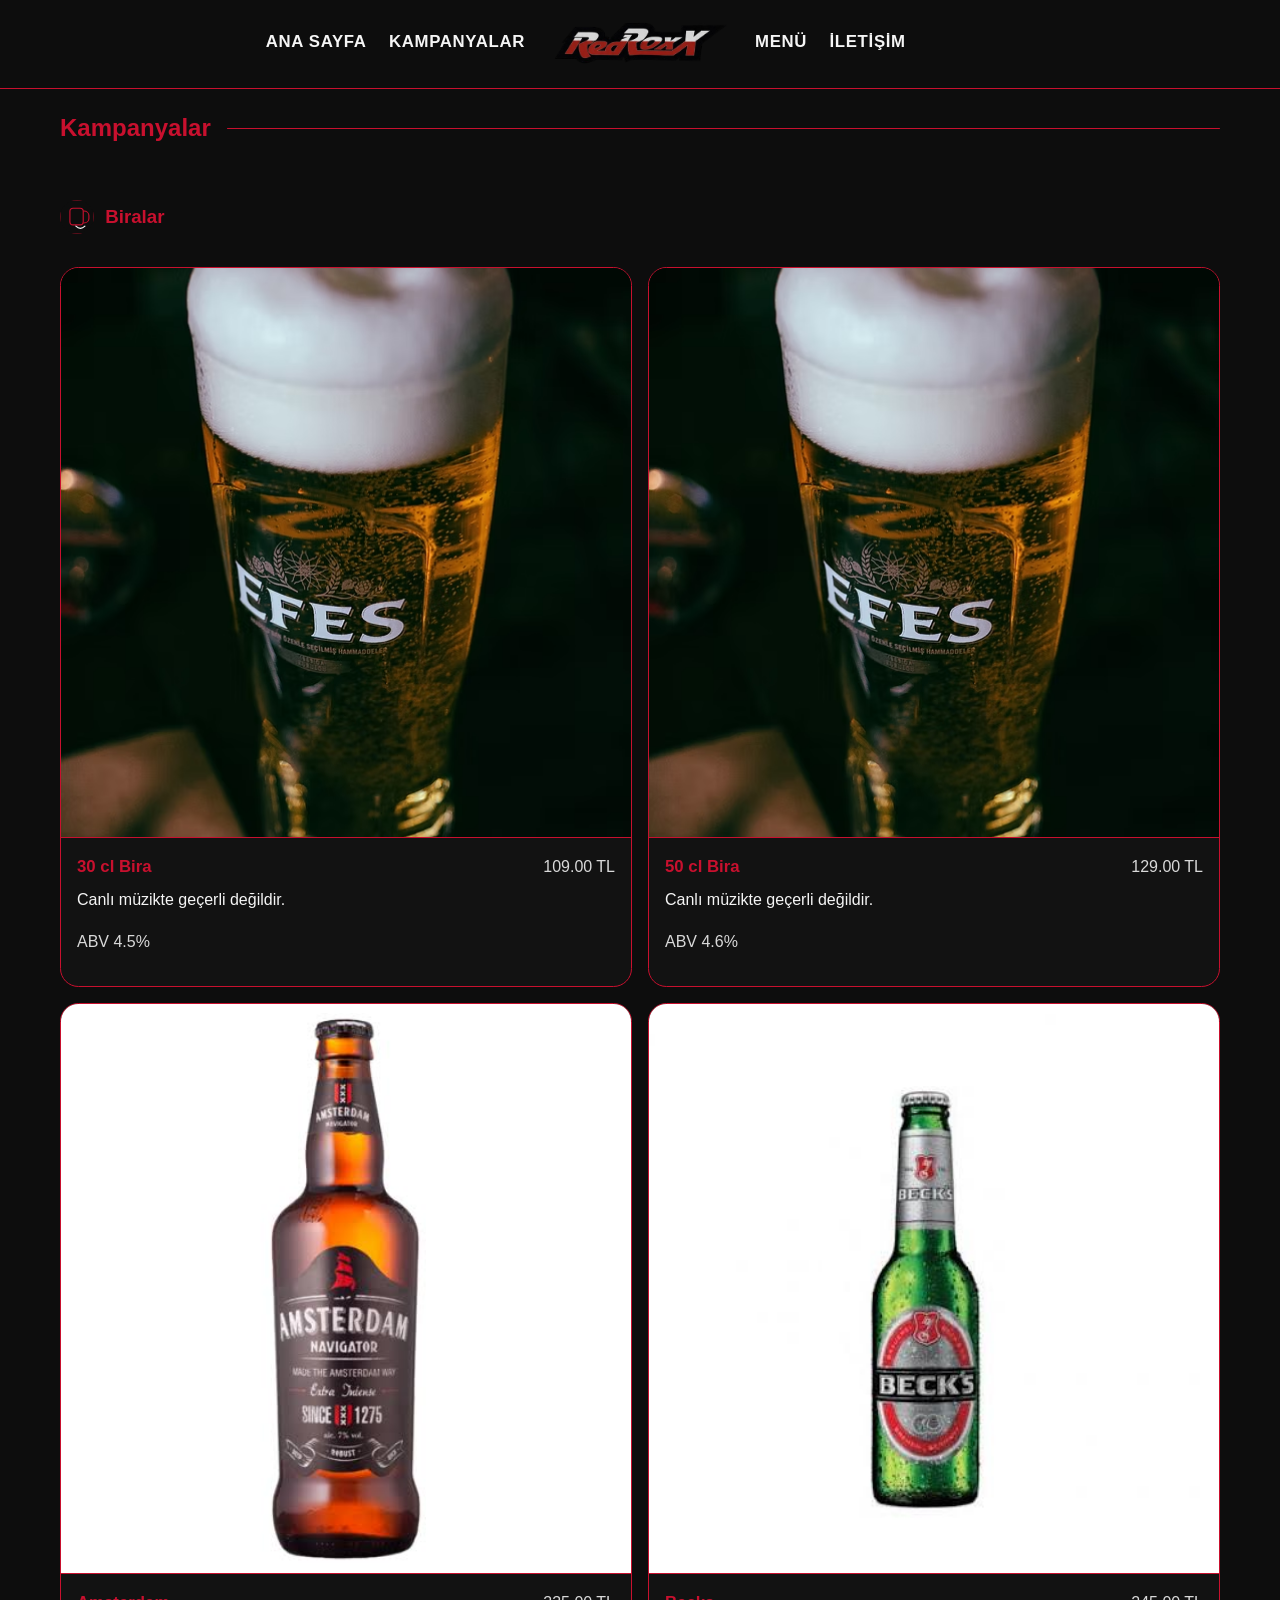
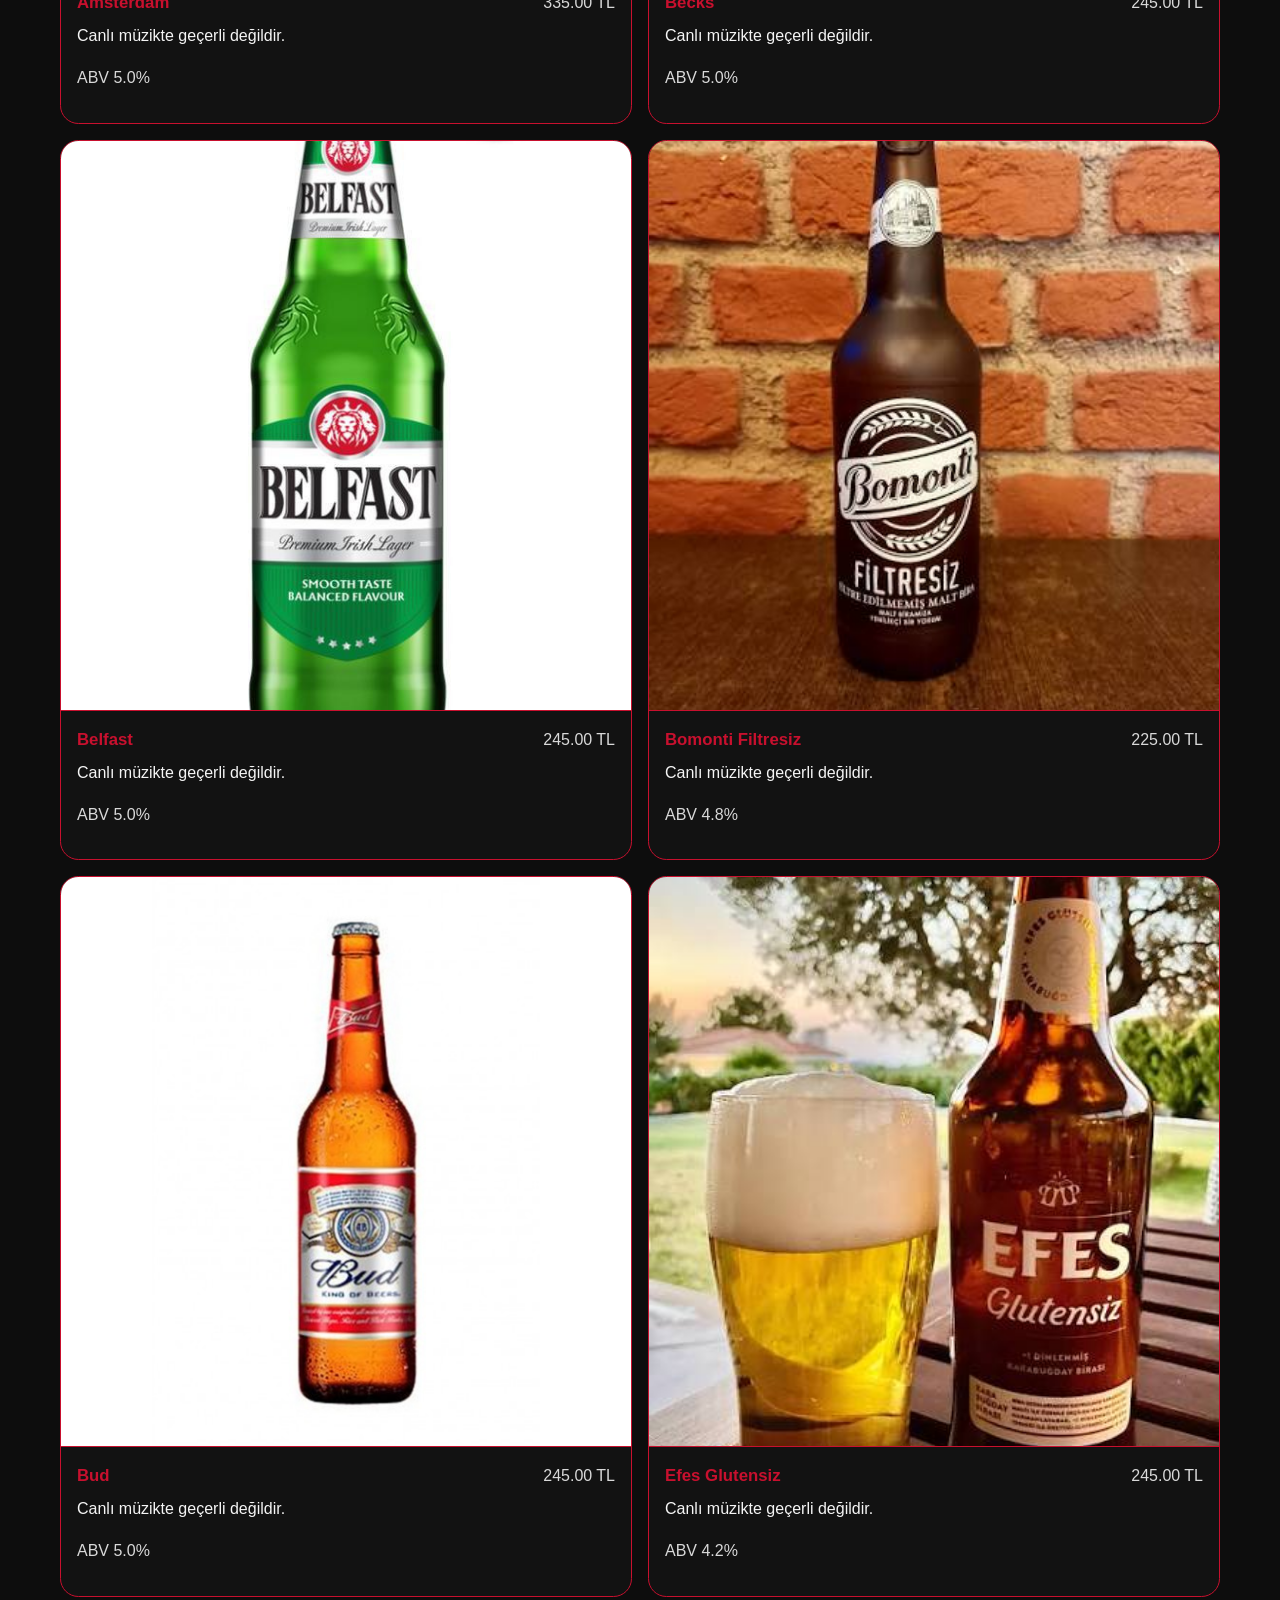
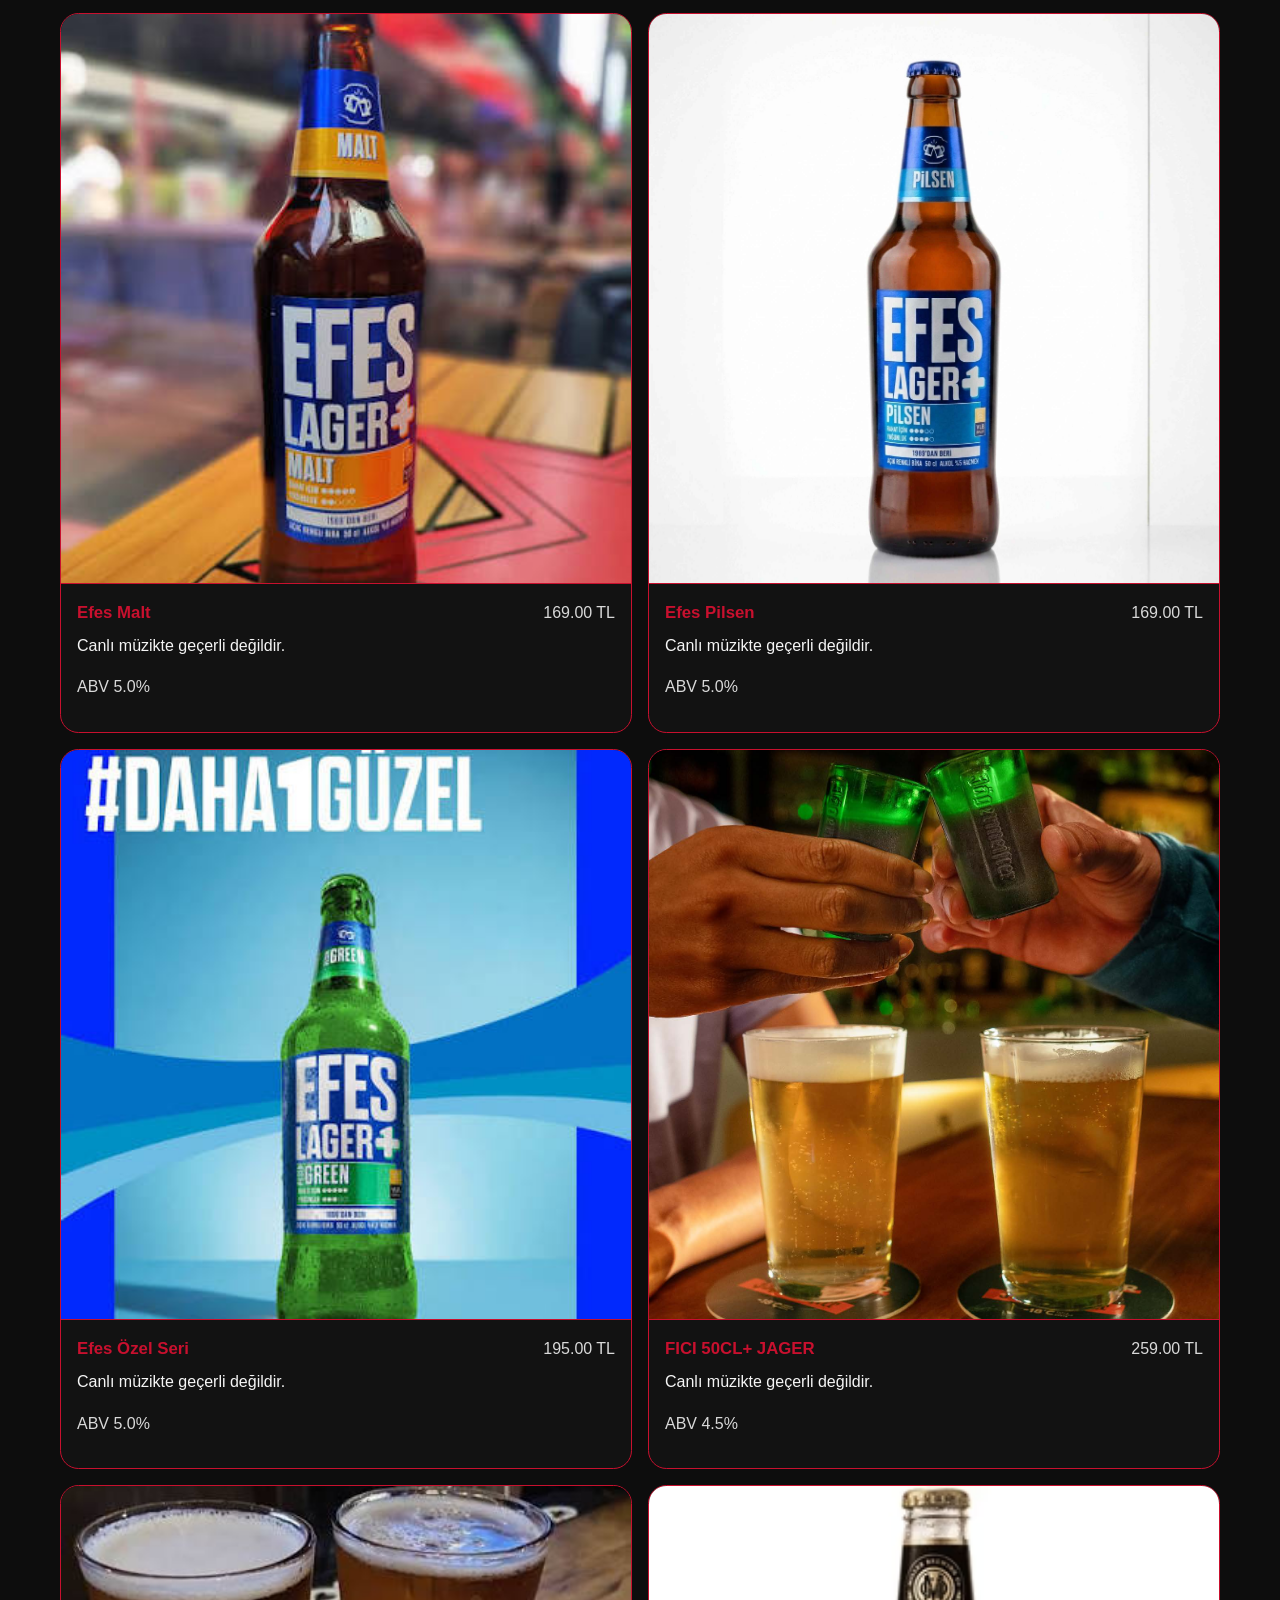
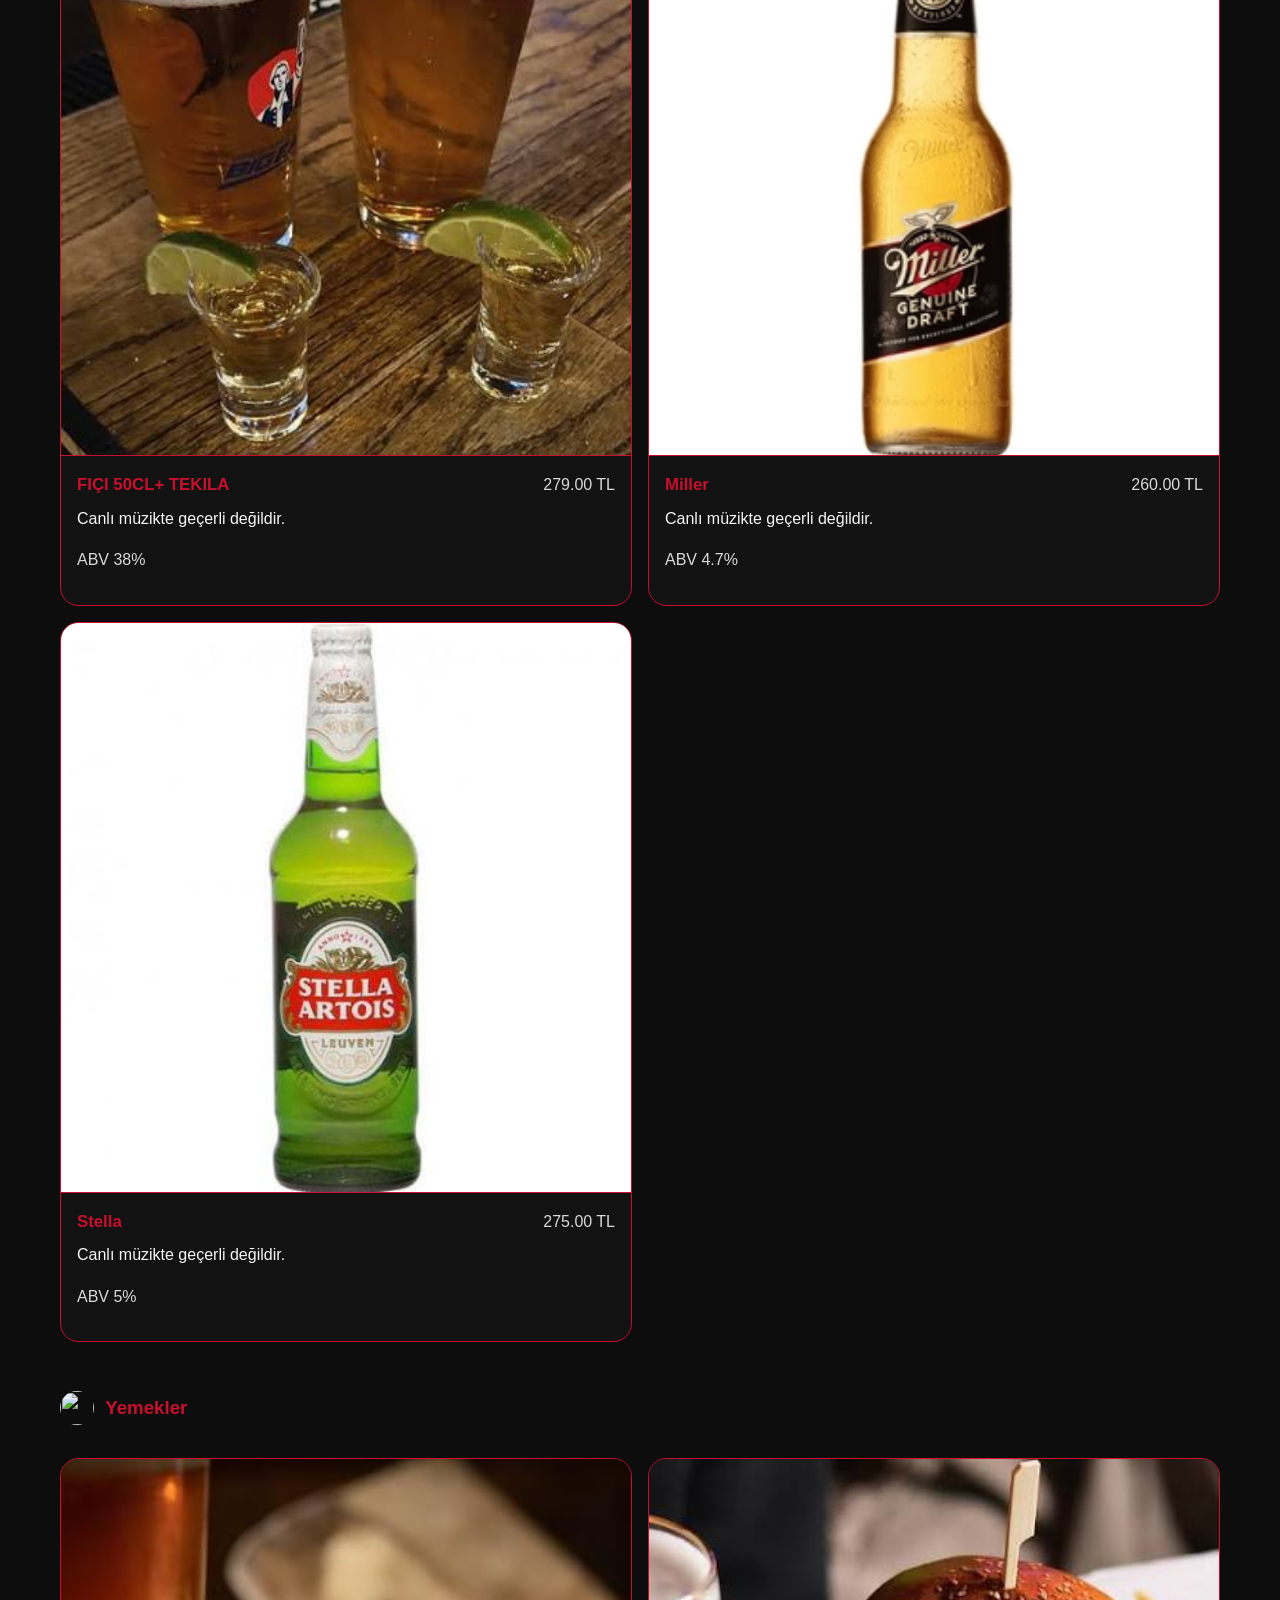
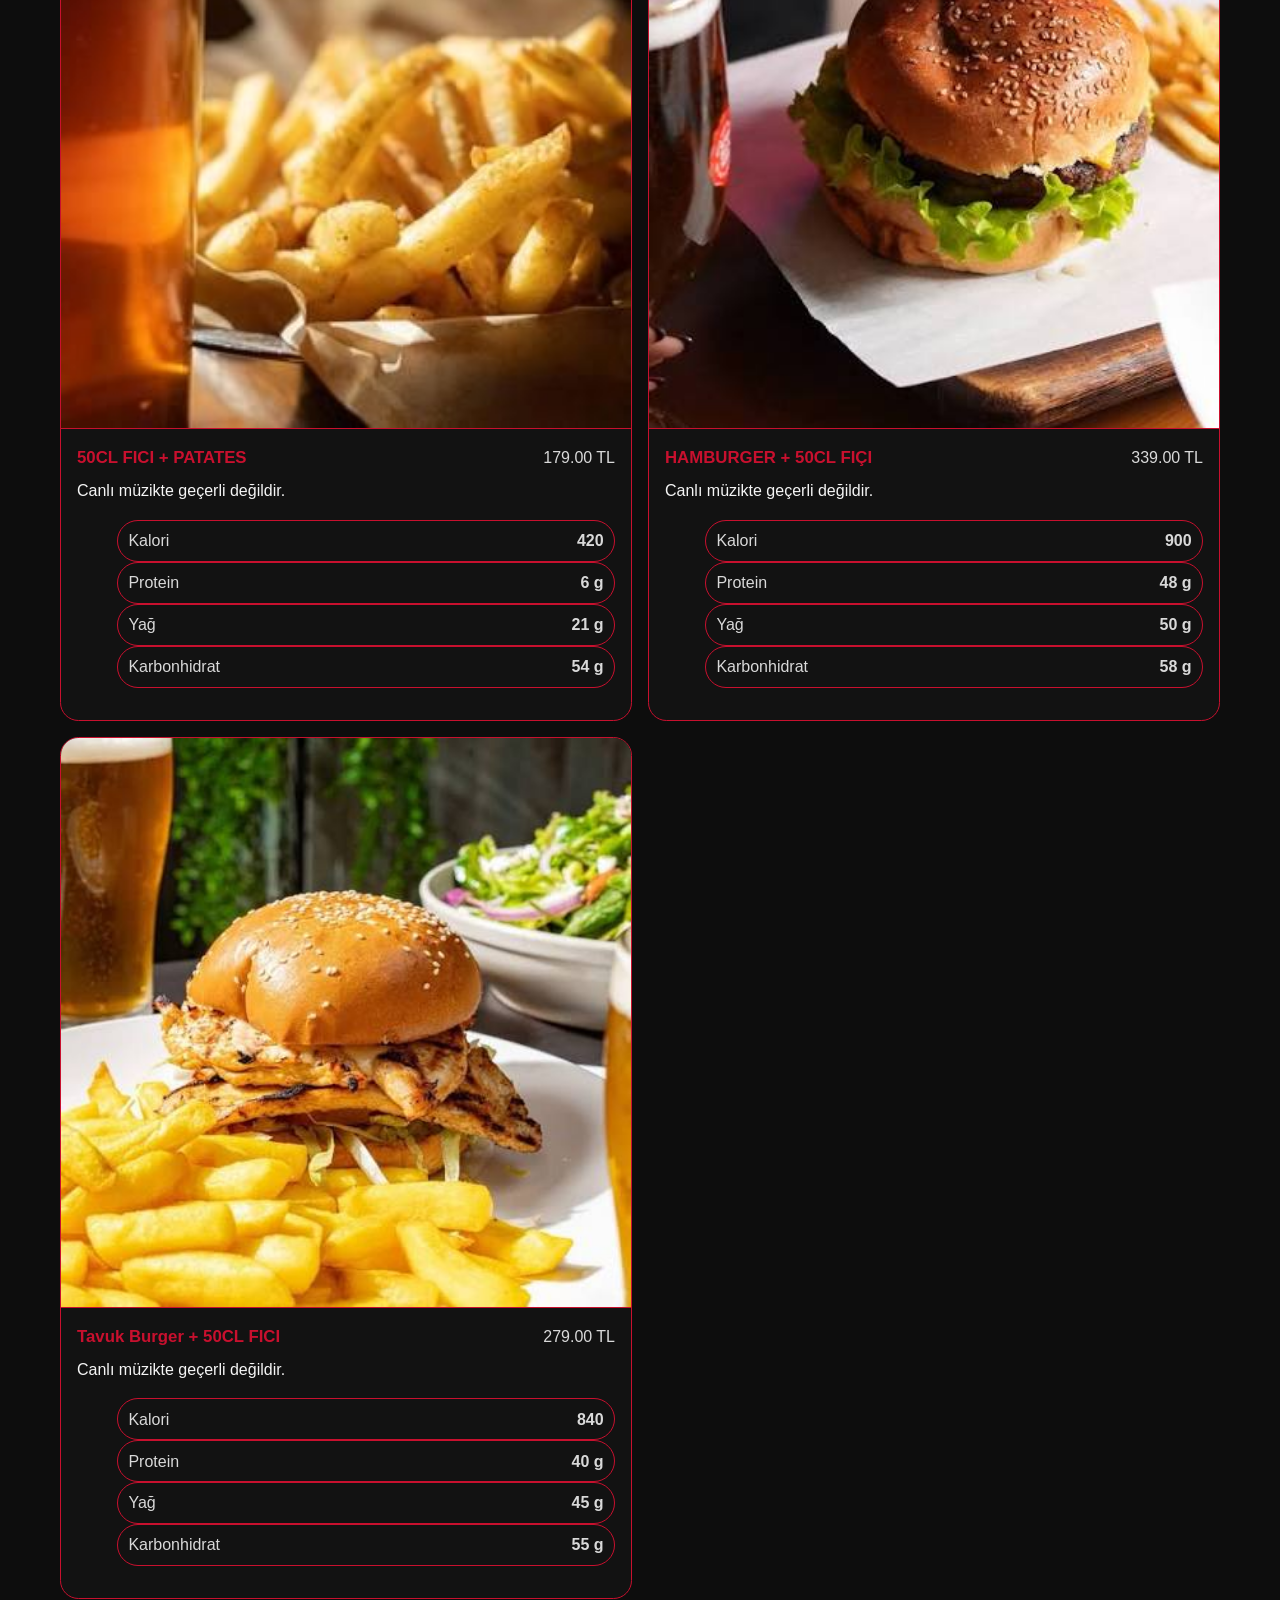
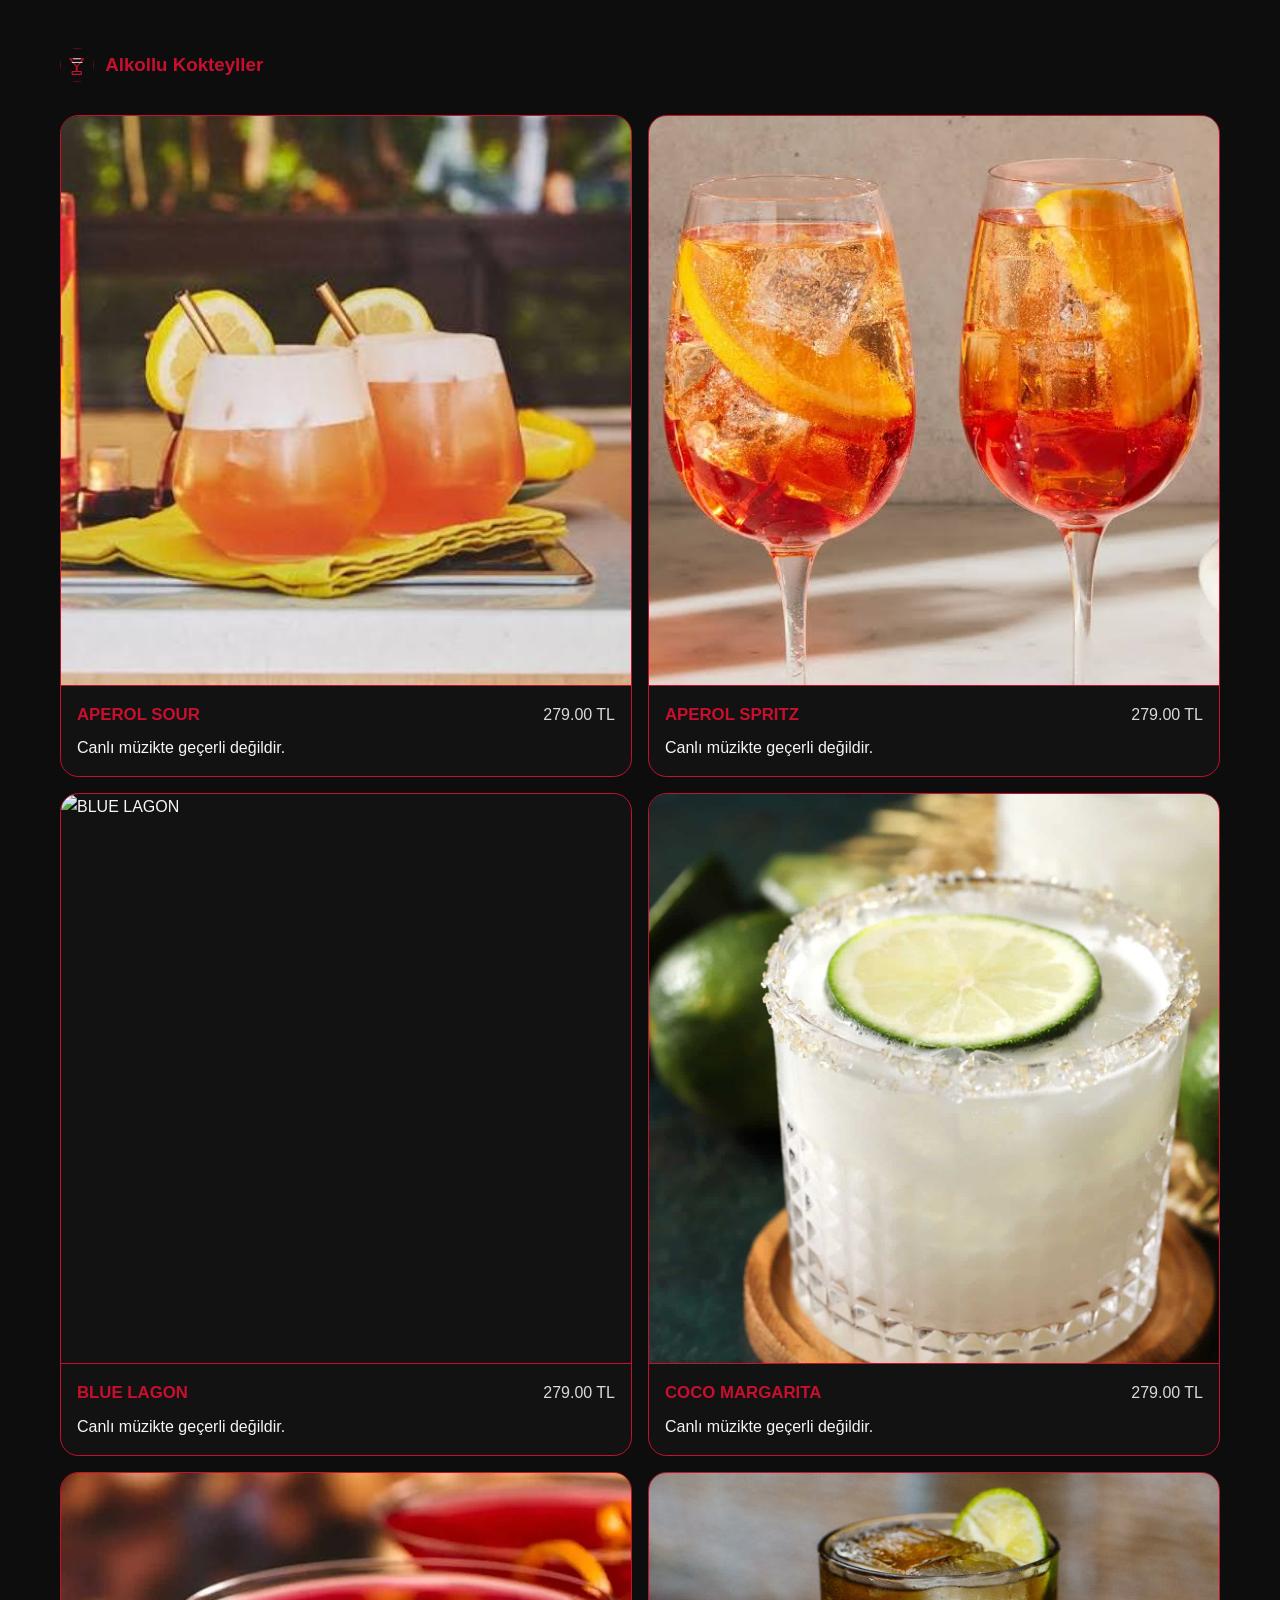
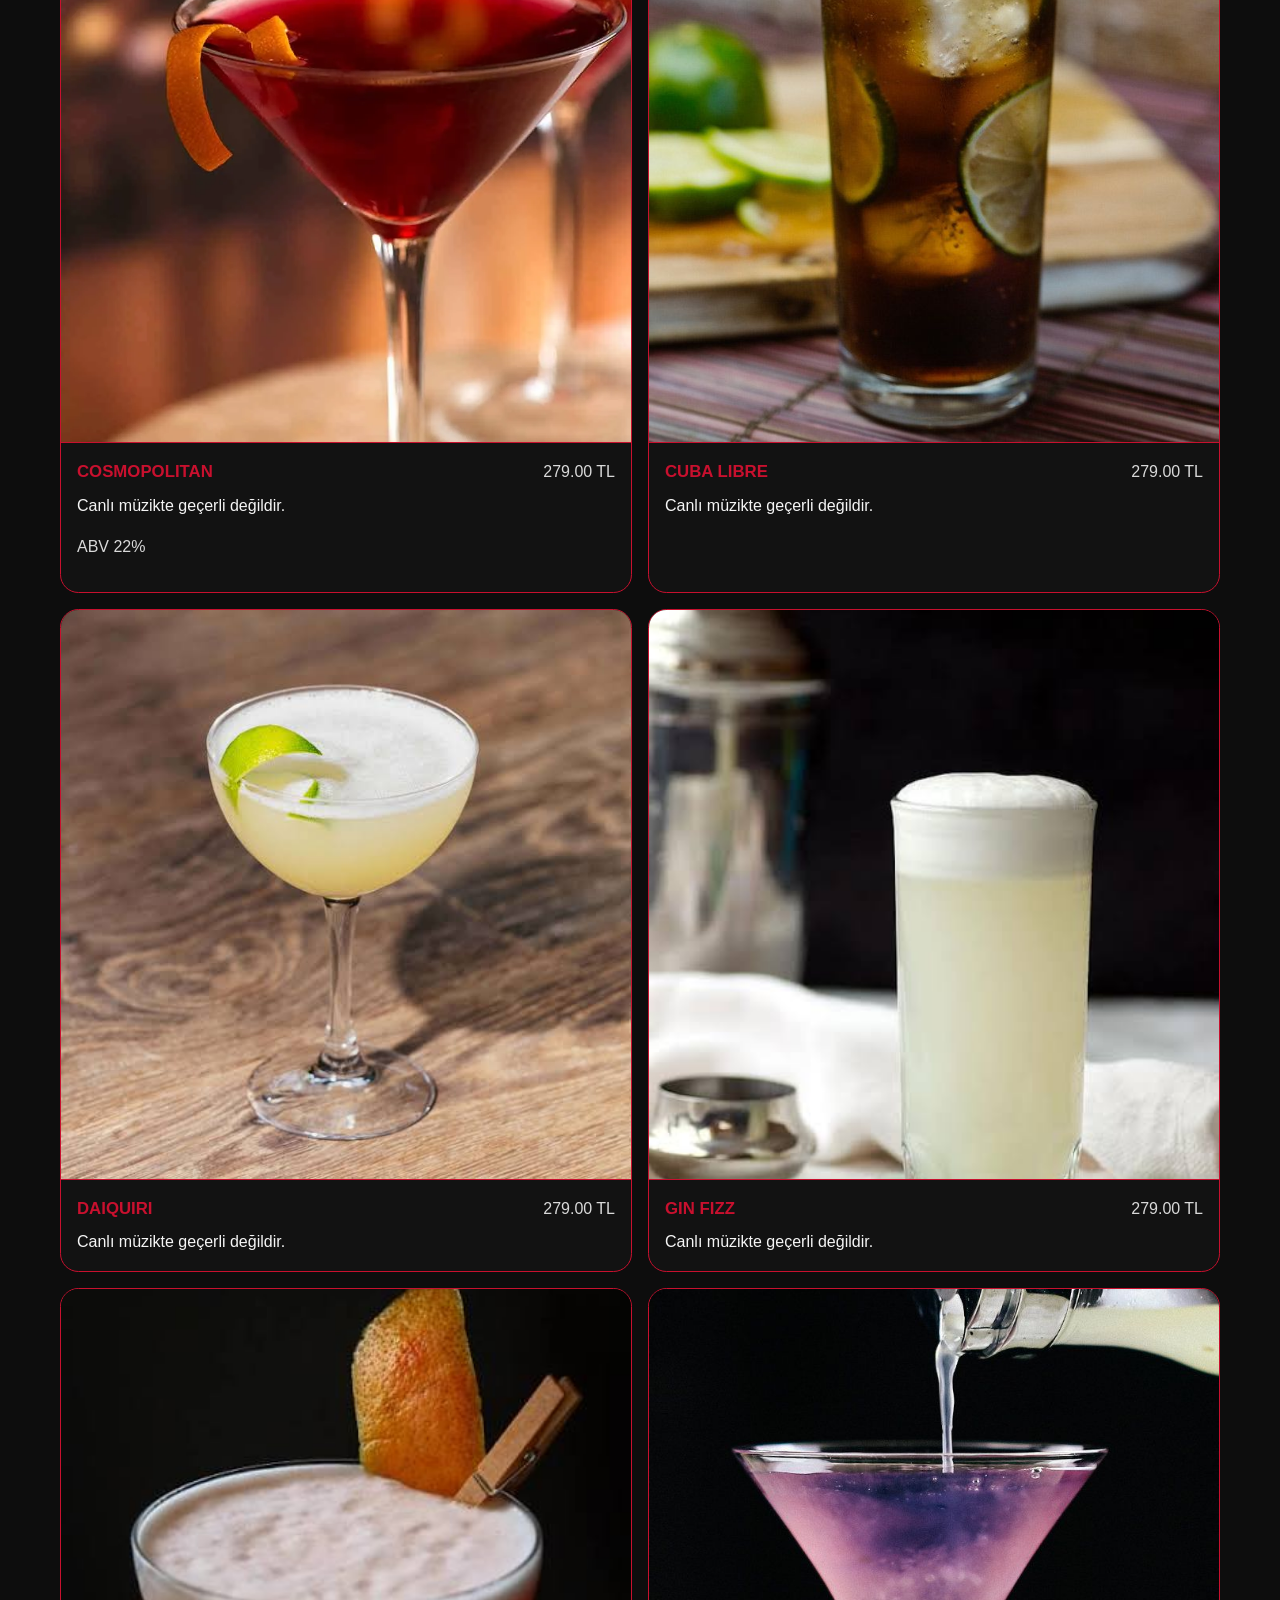
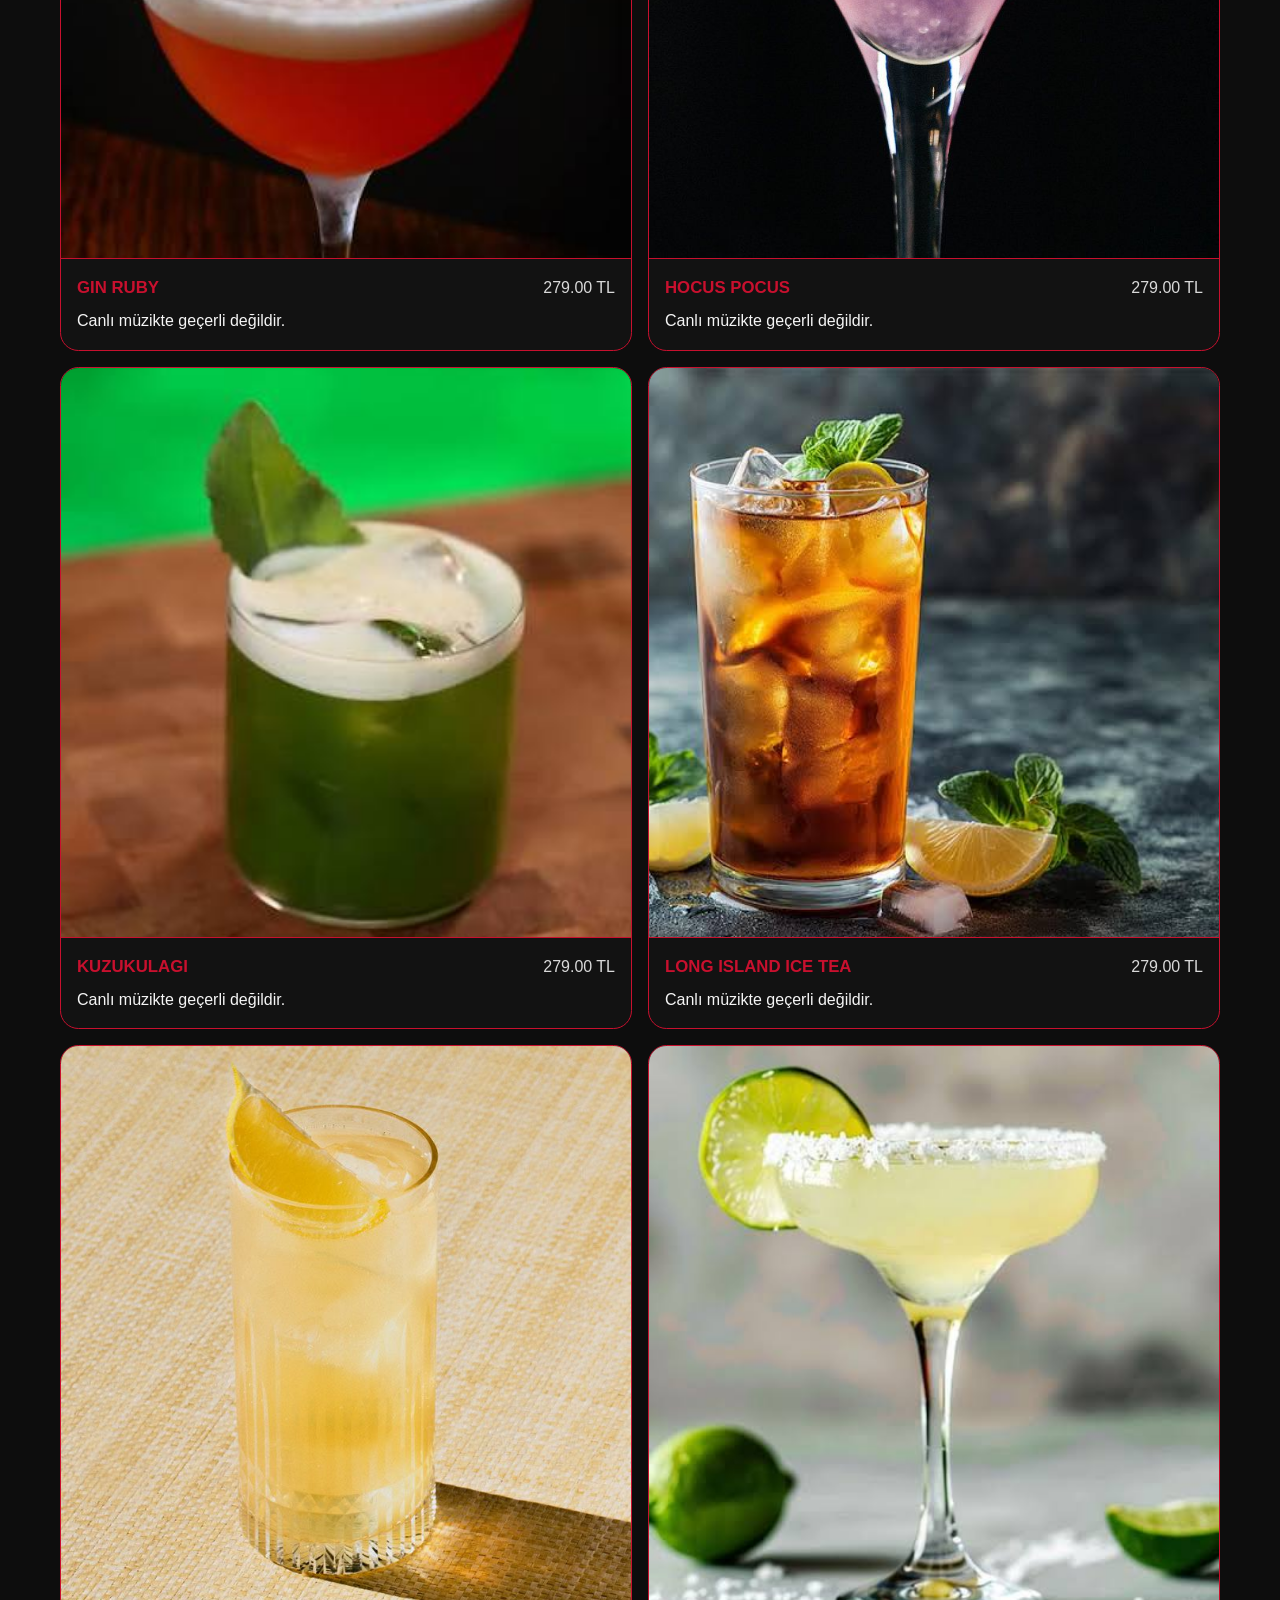
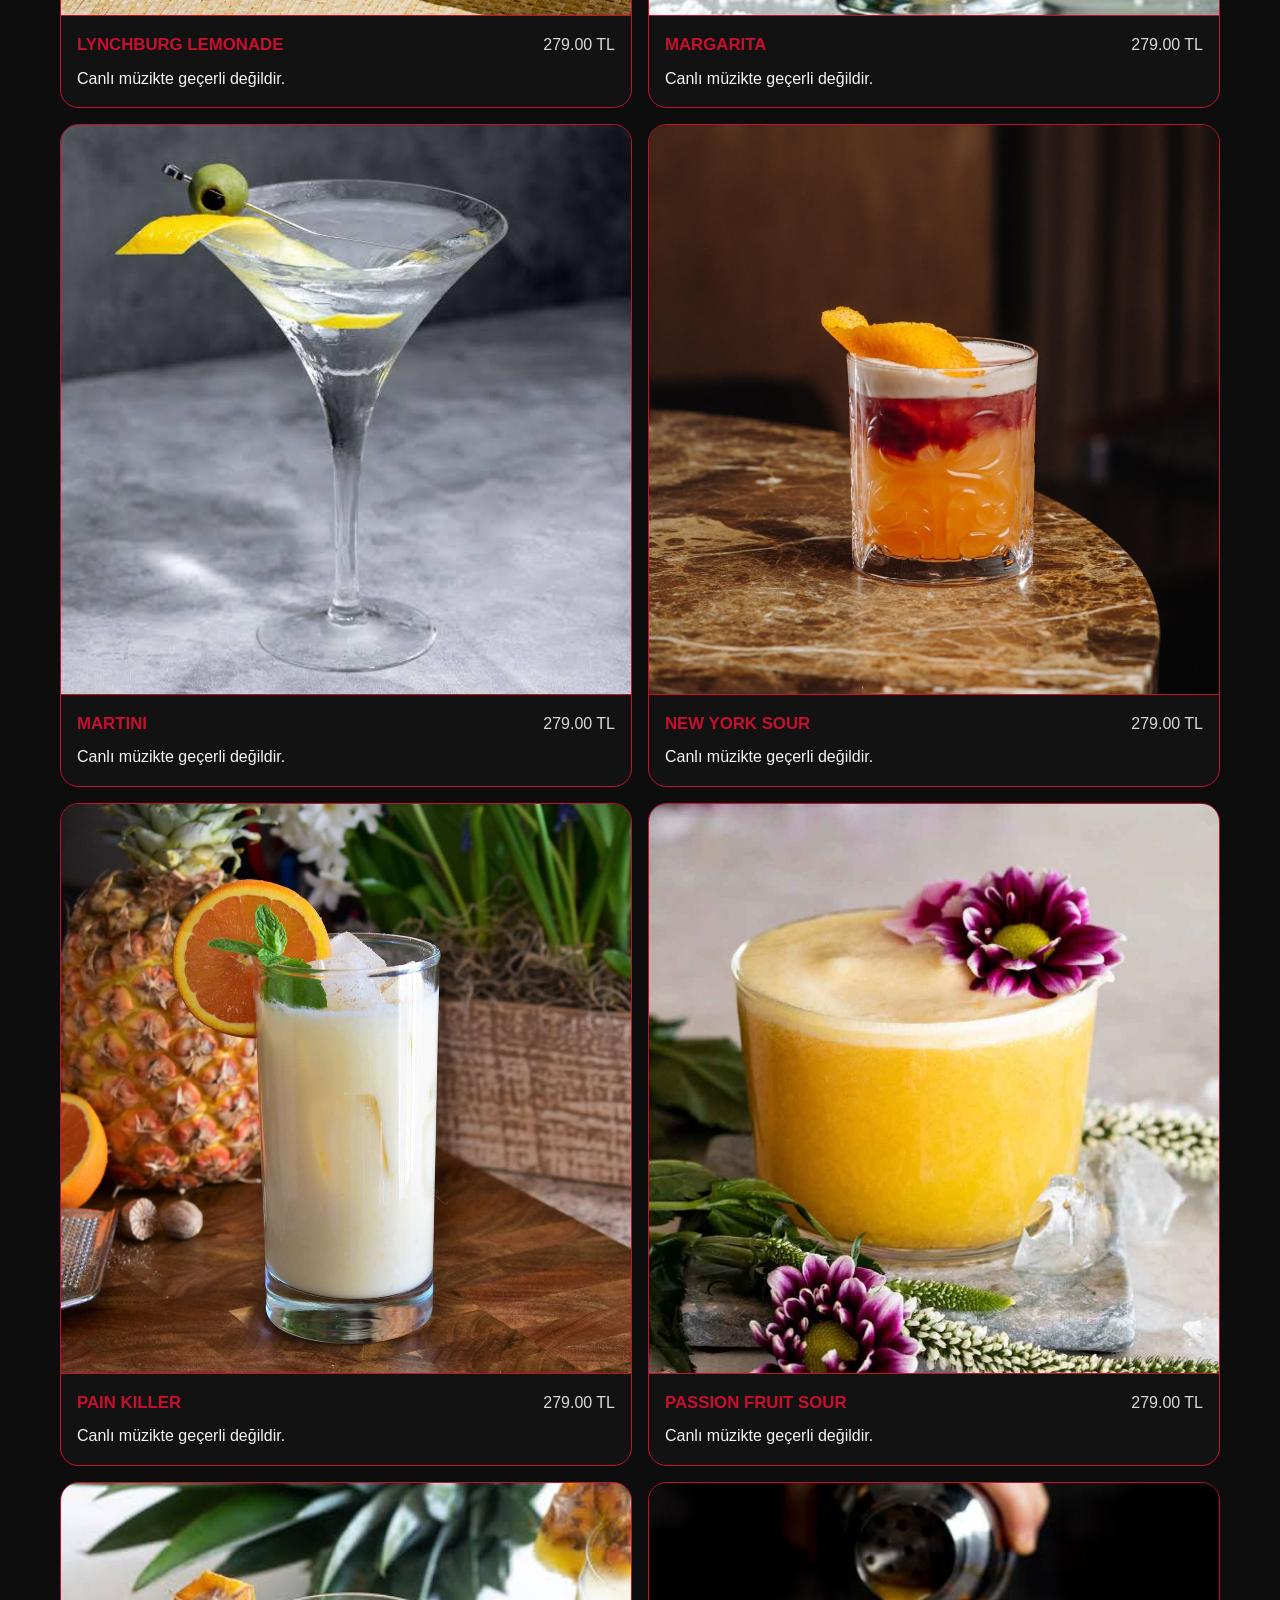
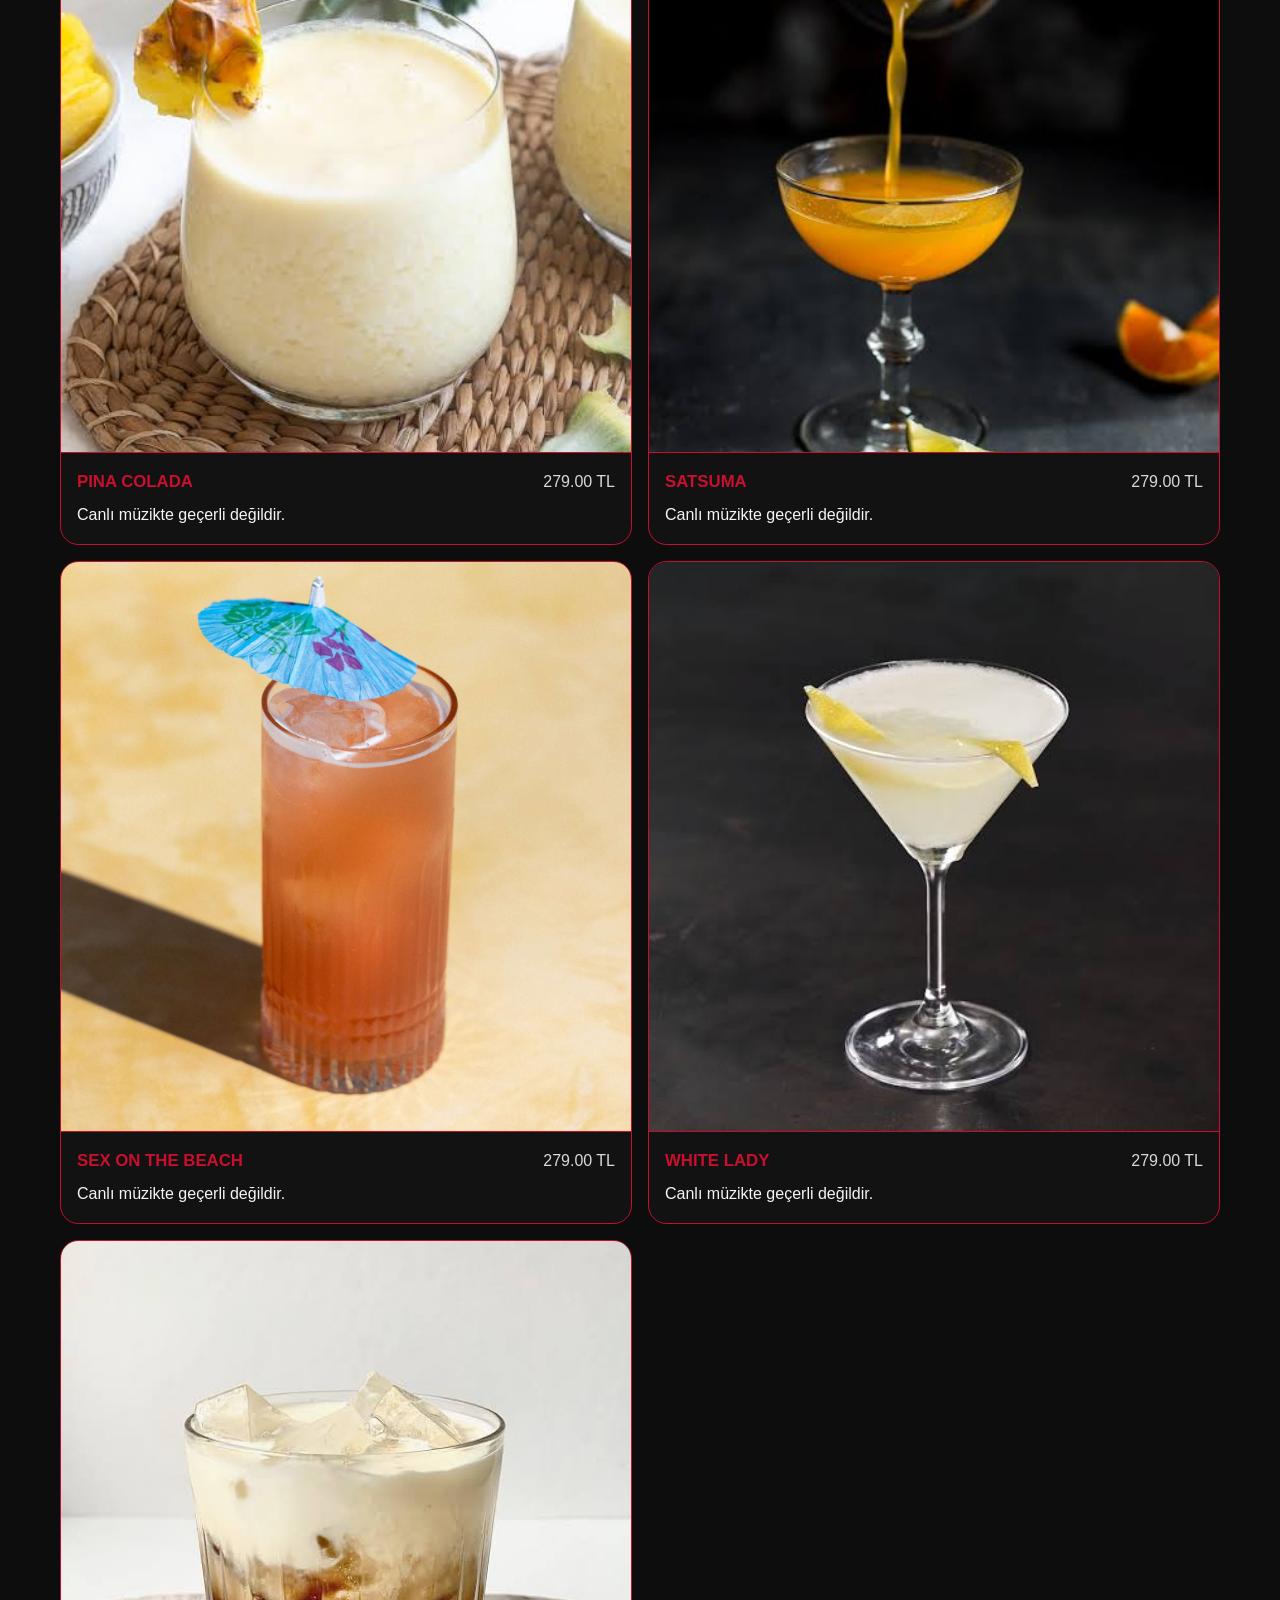
==== commit 1cf4baad: "Rebuild docs for GitHub Pages" ====
--- a/docs/kampanya.html
+++ b/docs/kampanya.html
@@ -151,7 +151,7 @@
                         <div class="menu-card-content">
                             <div class="menu-card-header">
                                 <h4>Efes Özel Seri</h4>
-                                <span class="price">14.00 TL</span>
+                                <span class="price">195.00 TL</span>
                             </div>
                             <span class="tag">Canlı müzikte geçerli değildir.</span>
                             <p class="detail">ABV 5.0%</p>
@@ -188,6 +188,17 @@
                             </div>
                             <span class="tag">Canlı müzikte geçerli değildir.</span>
                             <p class="detail">ABV 4.7%</p>
+                        </div>
+                    </div>
+                    <div class="menu-card">
+                        <img src="images/stella.jpg" alt="Stella " class="item-image" loading="lazy" decoding="async" />
+                        <div class="menu-card-content">
+                            <div class="menu-card-header">
+                                <h4>Stella </h4>
+                                <span class="price">275.00 TL</span>
+                            </div>
+                            <span class="tag">Canlı müzikte geçerli değildir.</span>
+                            <p class="detail">ABV 5%</p>
                         </div>
                     </div>
                 </div>
--- a/docs/css/site.css
+++ b/docs/css/site.css
@@ -89,11 +89,28 @@
   height: auto;
 }
 
-.hero-section,
-.banner-section,
-.menu-section,
-.contact-section {
-  padding: 2rem 0 1rem;
+  @media (max-width: 640px) {
+    .site-header {
+      padding: 0.8rem 1rem 0.9rem;
+    }
+
+    .site-nav {
+      gap: 0.75rem;
+    }
+
+    .nav-group {
+      gap: 0.8rem;
+    }
+
+    .nav-link {
+      font-size: 0.95rem;
+    }
+
+    .site-logo {
+      width: min(140px, 36vw);
+    }
+  }
+
 }
 
 .hero-section {
@@ -153,6 +170,32 @@
   border-radius: 1.25rem;
   aspect-ratio: 1 / 1;
   object-fit: cover;
+}
+
+.banner-actions {
+  margin-top: 1rem;
+  display: flex;
+  justify-content: center;
+}
+
+.banner-button {
+  display: inline-flex;
+  align-items: center;
+  justify-content: center;
+  padding: 0.85rem 1.4rem;
+  background: var(--accent);
+  color: #111;
+  border-radius: 999px;
+  font-weight: 700;
+  text-transform: uppercase;
+  letter-spacing: 0.08em;
+  transition: transform 0.2s ease, background 0.2s ease;
+}
+
+.banner-button:hover,
+.banner-button:focus {
+  transform: translateY(-1px);
+  background: #ff1f3d;
 }
 
 .category-block {
@@ -262,10 +305,33 @@
   .slide-control.next {
     right: 1rem;
   }
-  margin: 0.8rem 0 0;
-  display: grid;
-  grid-template-columns: repeat(2, minmax(0, 1fr));
-  gap: 0.5rem;
+}
+
+.banner-actions {
+  margin-top: 1rem;
+  display: flex;
+  justify-content: center;
+}
+
+.banner-button {
+  display: inline-flex;
+  align-items: center;
+  justify-content: center;
+  padding: 1rem 1.6rem;
+  min-width: 220px;
+  background: var(--accent);
+  color: #111;
+  border-radius: 999px;
+  font-weight: 700;
+  text-transform: uppercase;
+  letter-spacing: 0.08em;
+  transition: transform 0.2s ease, background 0.2s ease;
+}
+
+.banner-button:hover,
+.banner-button:focus {
+  transform: translateY(-1px);
+  background: #ff1f3d;
 }
 
 .nutrition-list li {
@@ -305,19 +371,58 @@
   .nav-group {
     justify-content: center;
     flex-wrap: wrap;
-    gap: 1rem;
+    gap: 0.75rem;
   }
 
   .nav-link {
+    font-size: 0.92rem;
+  }
+
+  .menu-grid {
+    grid-template-columns: repeat(2, minmax(0, 1fr));
+    gap: 0.75rem;
+  }
+
+  .menu-card {
+    border-radius: 1rem;
+  }
+
+  .item-image {
+    aspect-ratio: 1 / 1;
+  }
+
+  .menu-card-content {
+    padding: 0.85rem;
+  }
+
+  .menu-card-header {
+    gap: 0.55rem;
+  }
+
+  .menu-card h4 {
     font-size: 0.98rem;
   }
 
-  .menu-grid,
+  .price,
+  .detail {
+    font-size: 0.92rem;
+  }
+
+  .banner-actions {
+    justify-content: center;
+  }
+
+  .banner-button {
+    width: min(100%, 260px);
+    padding: 1rem 1.2rem;
+    font-size: 0.95rem;
+  }
+
   .contact-grid {
     grid-template-columns: 1fr;
   }
 
   .hero-copy {
-    padding: 1.25rem;
-  }
-}
+    padding: 1rem;
+  }
+}
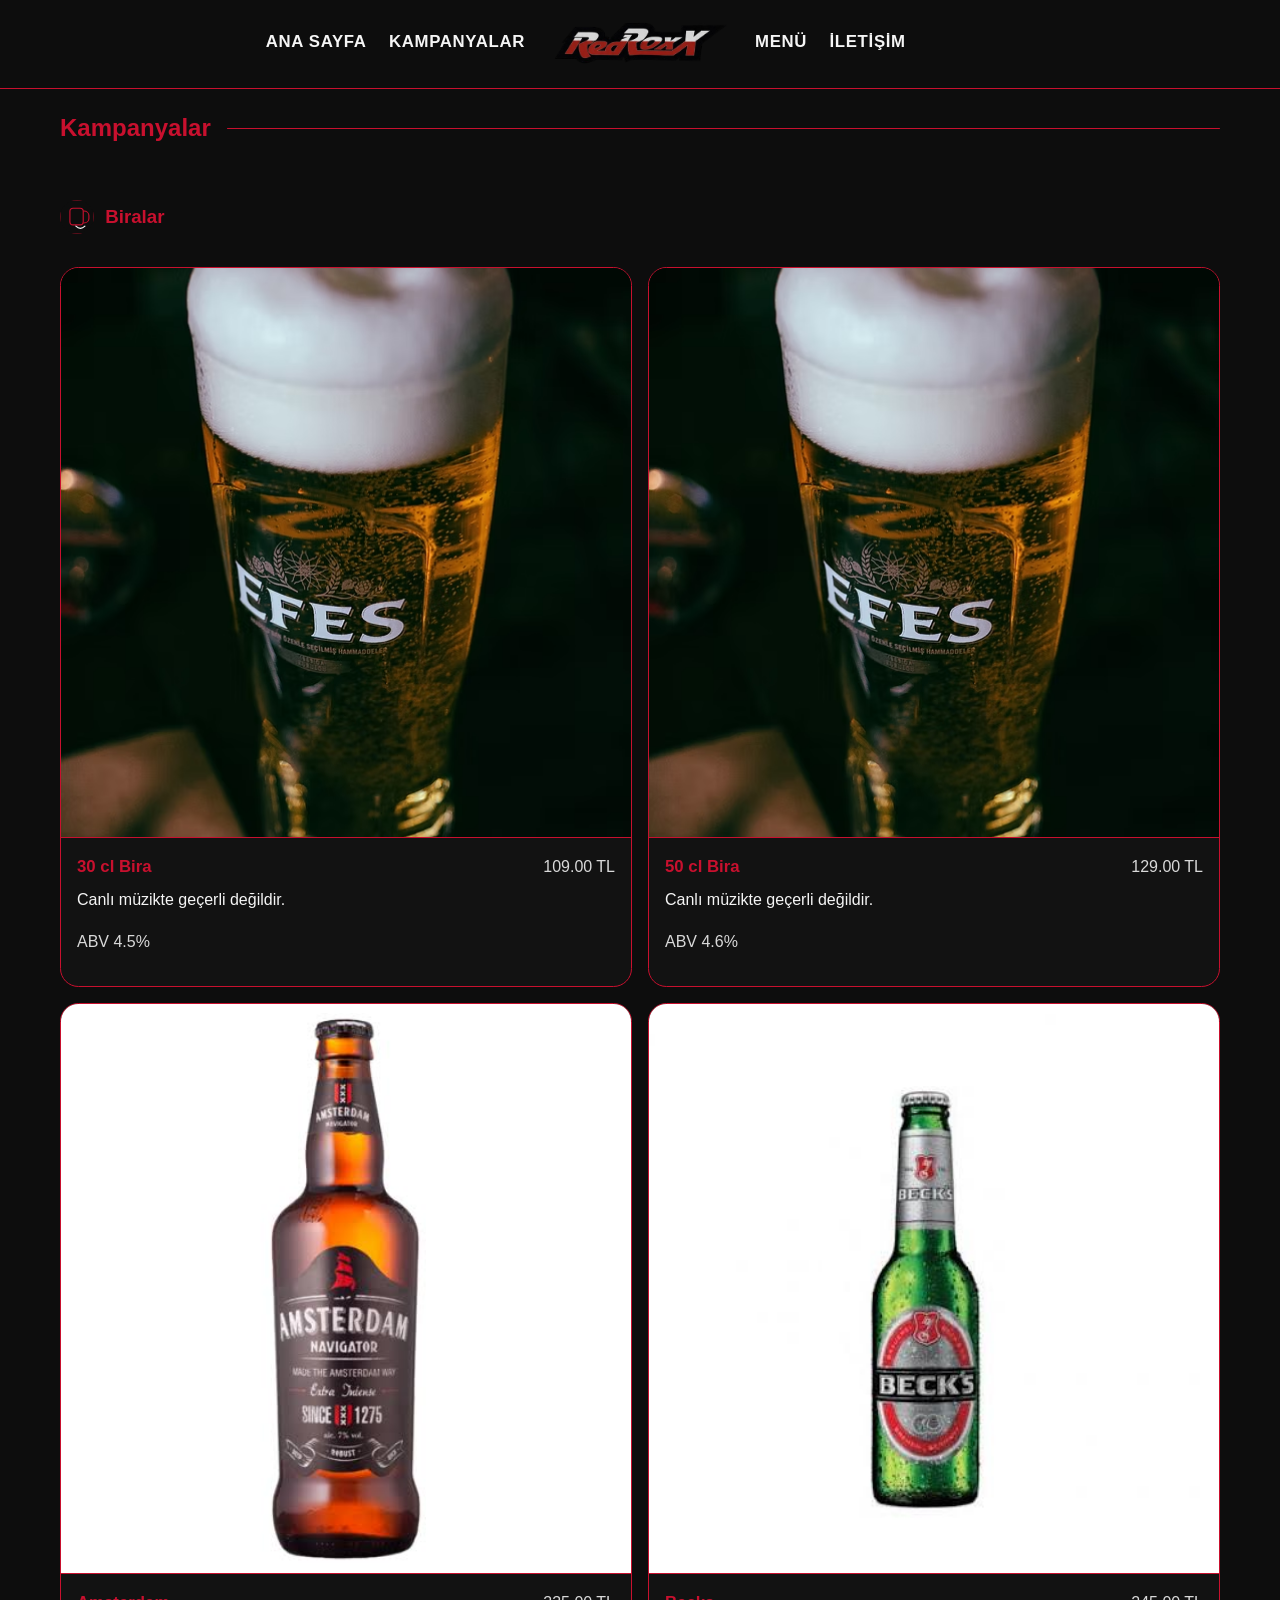
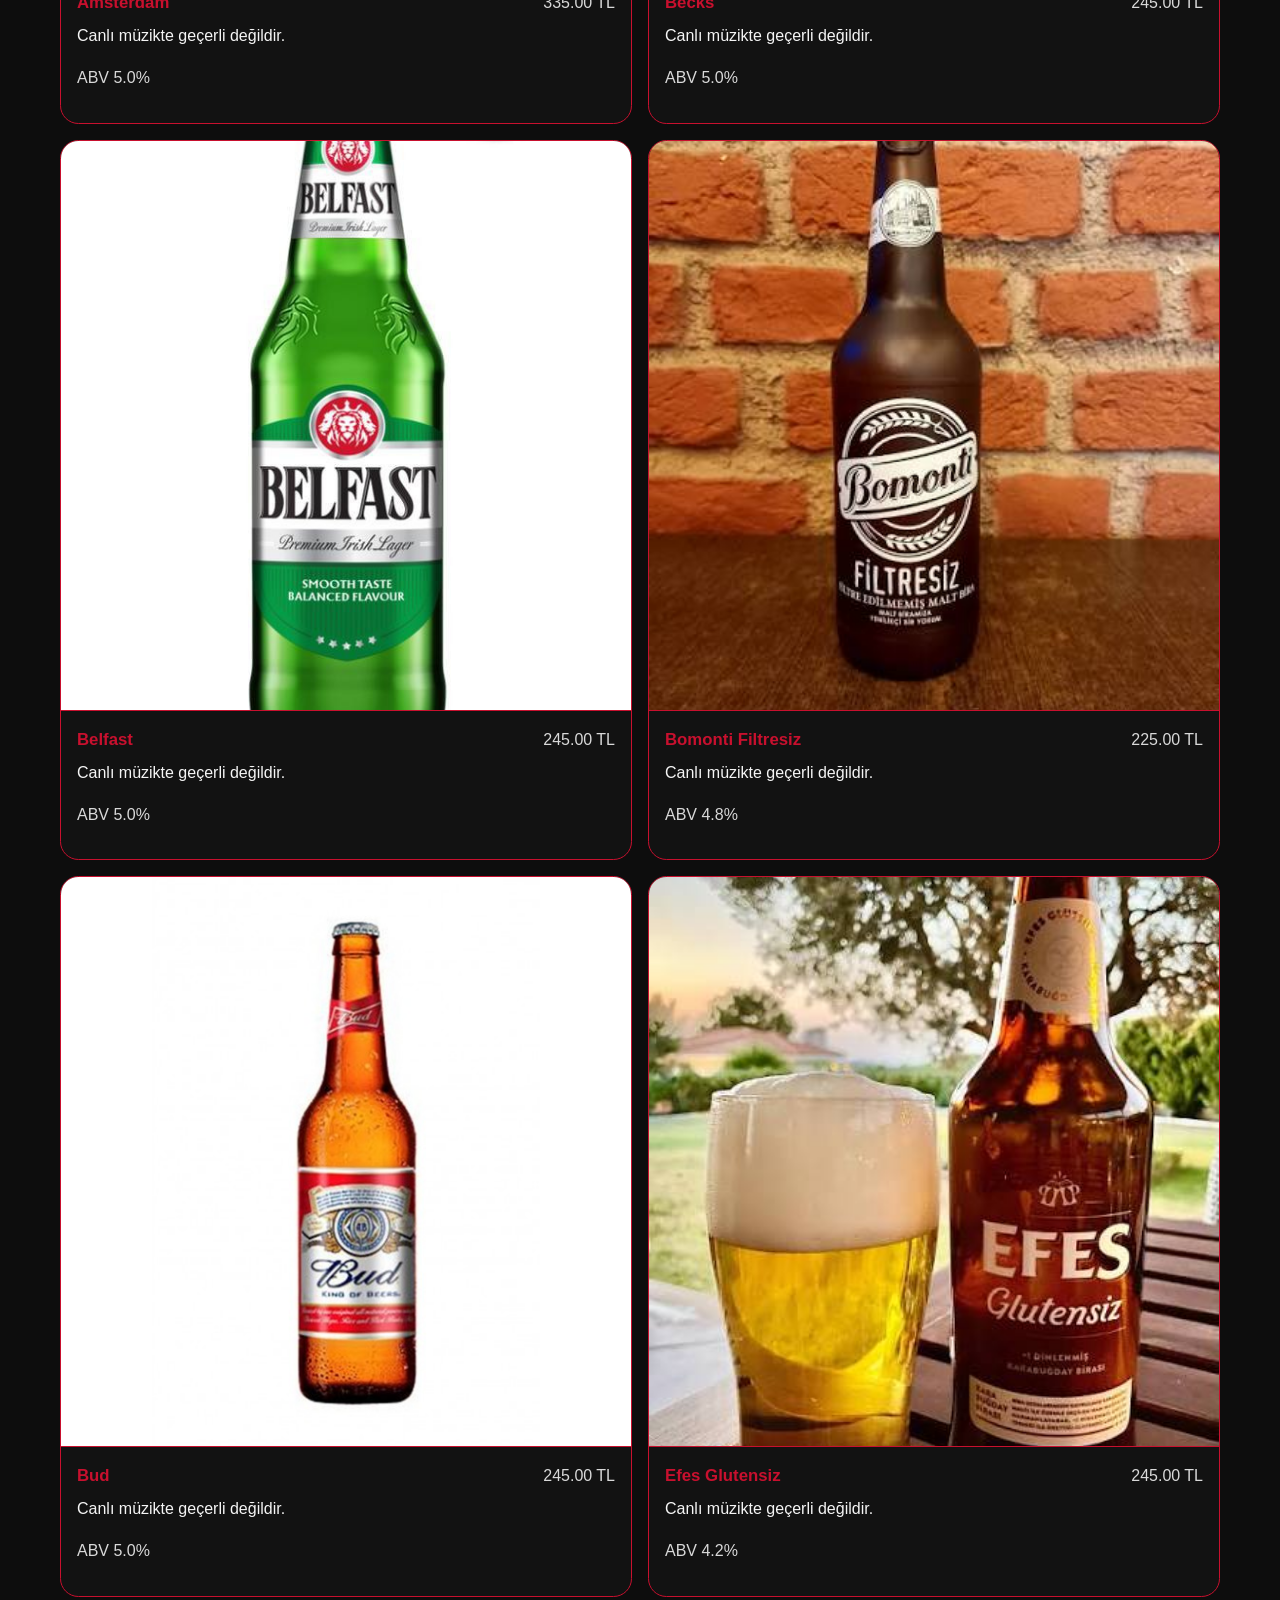
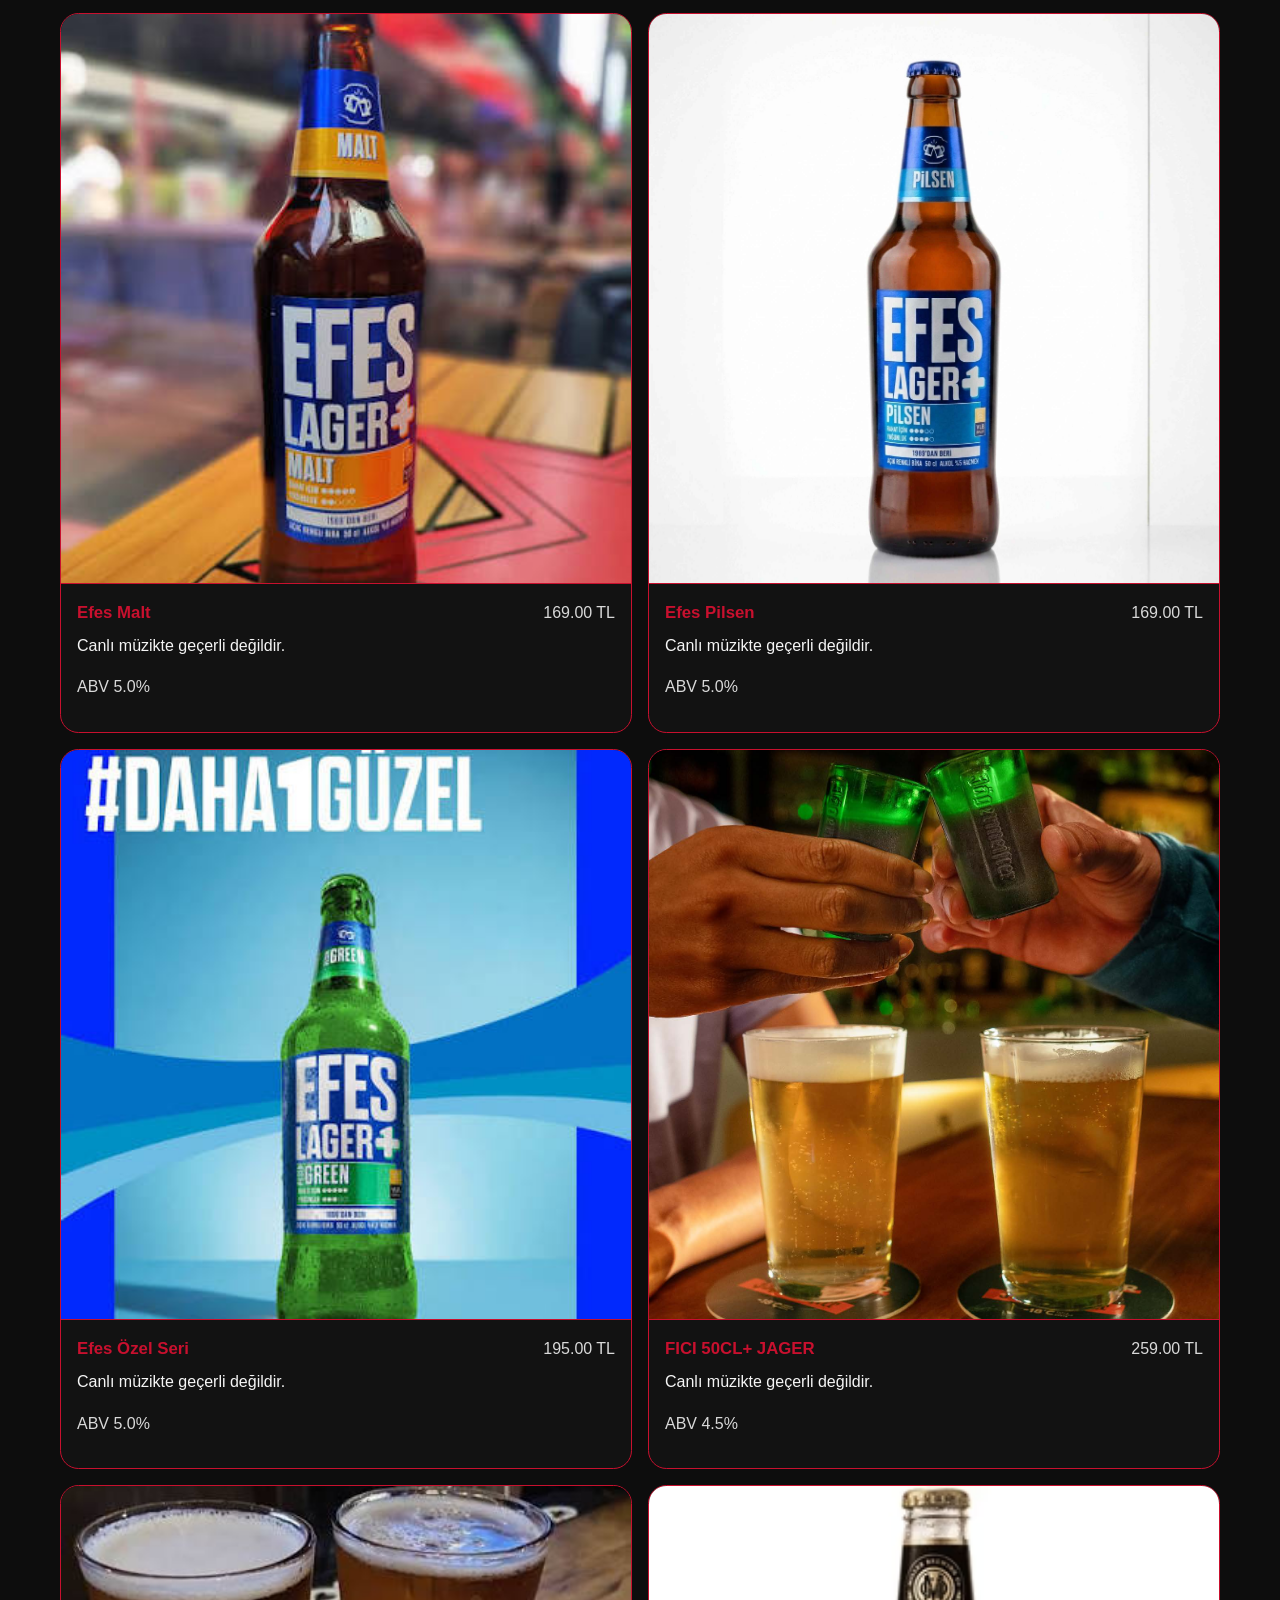
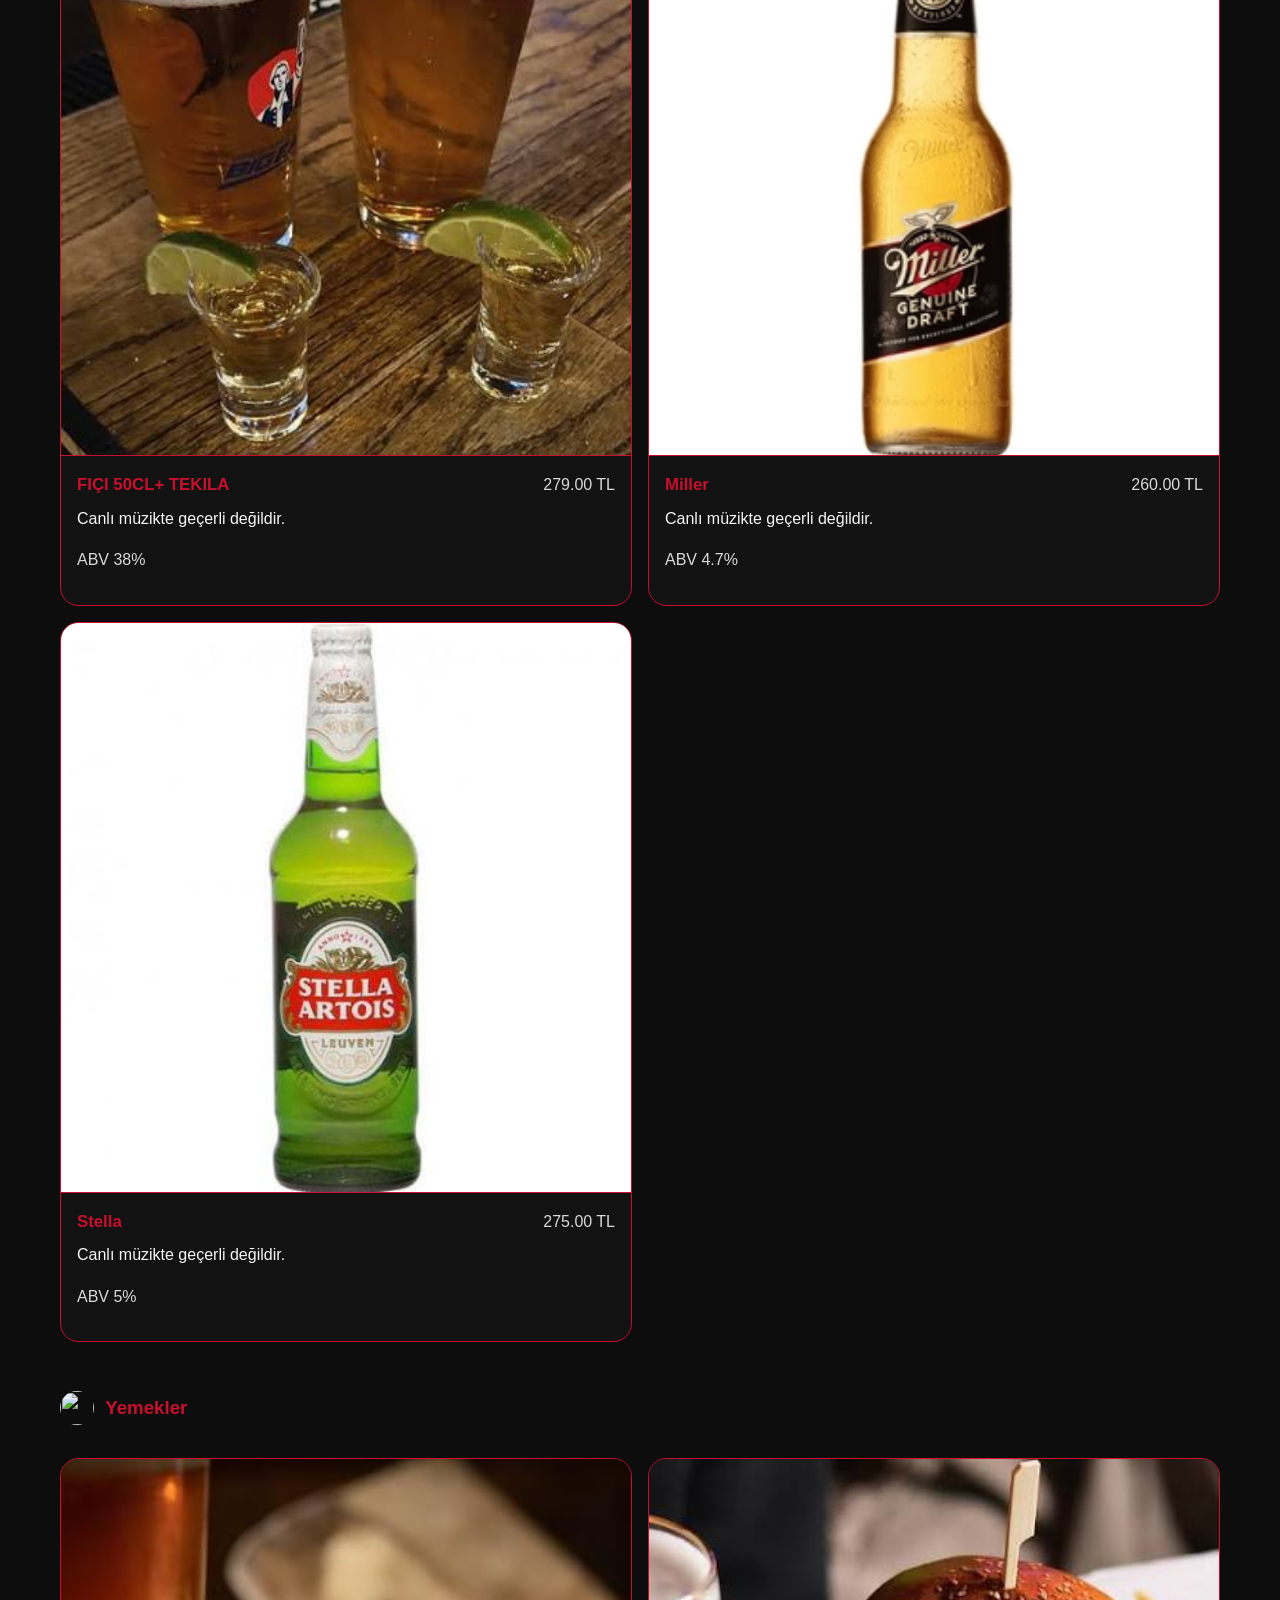
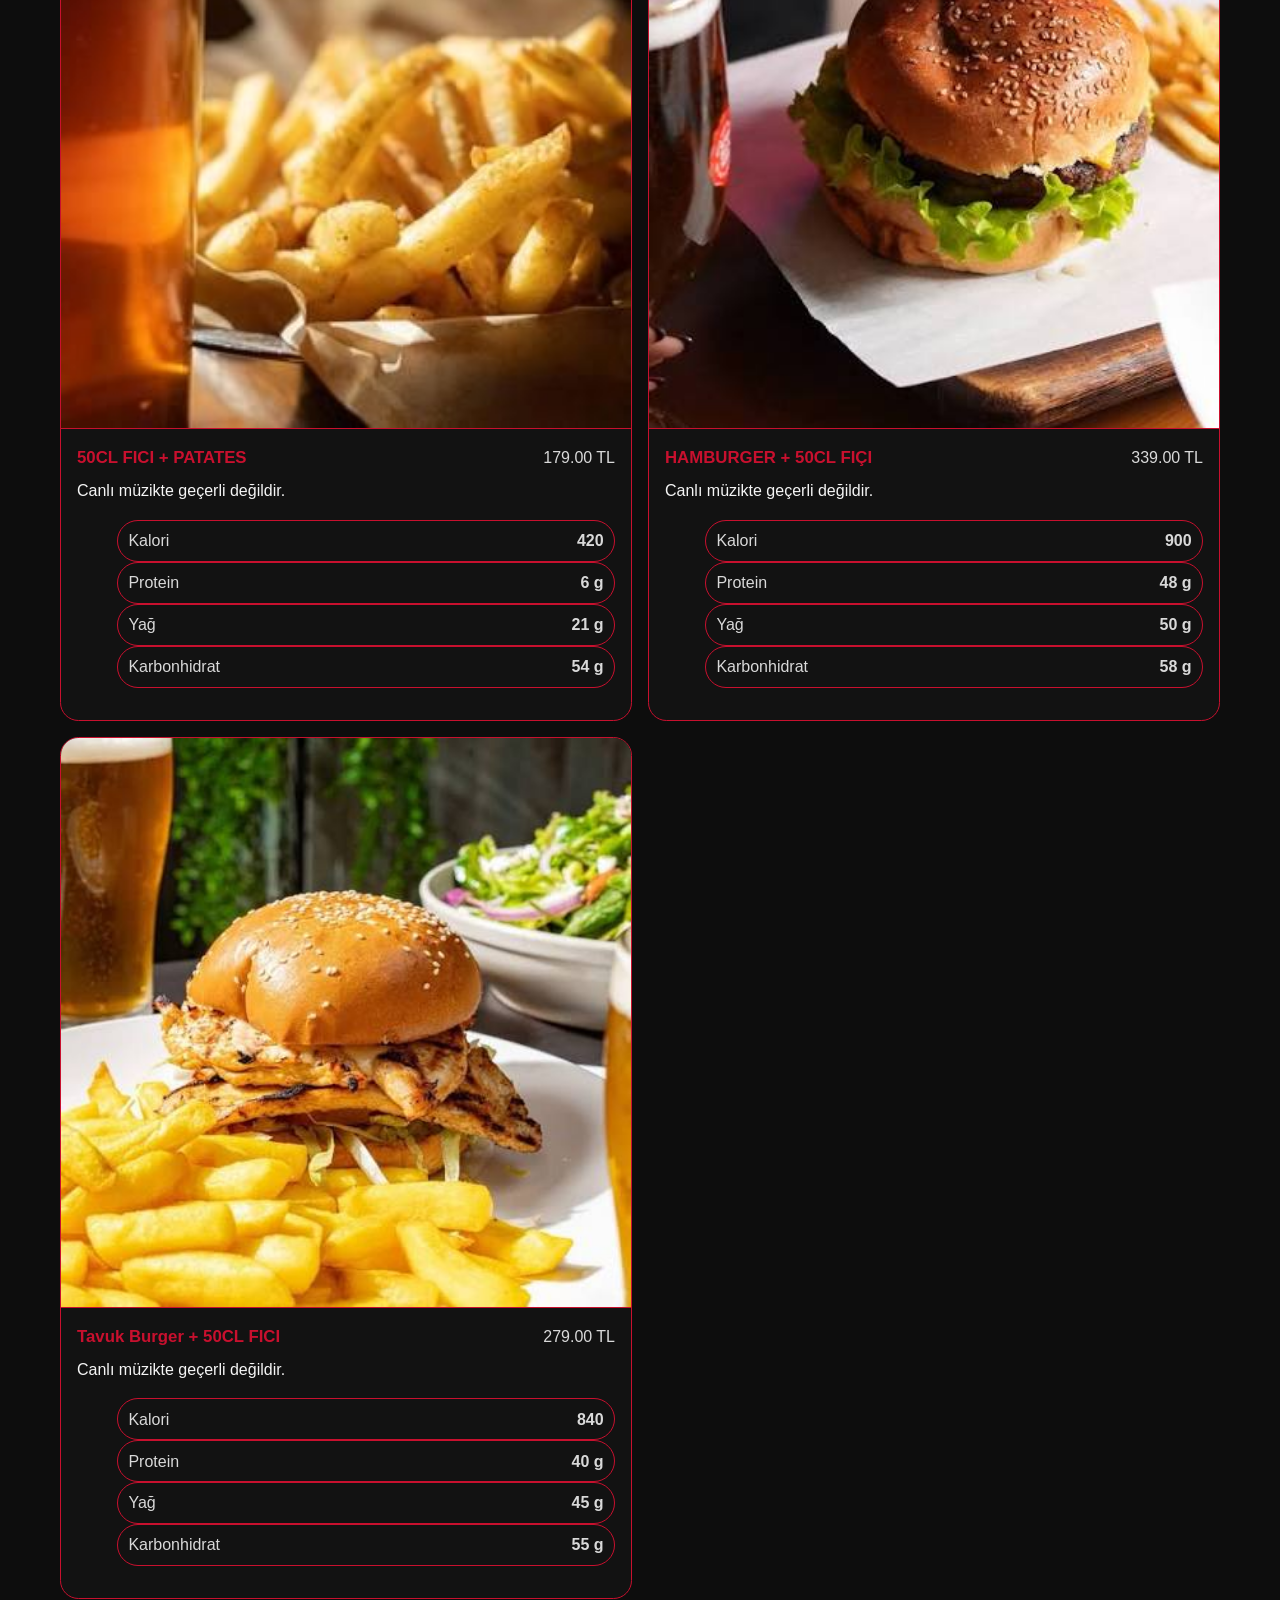
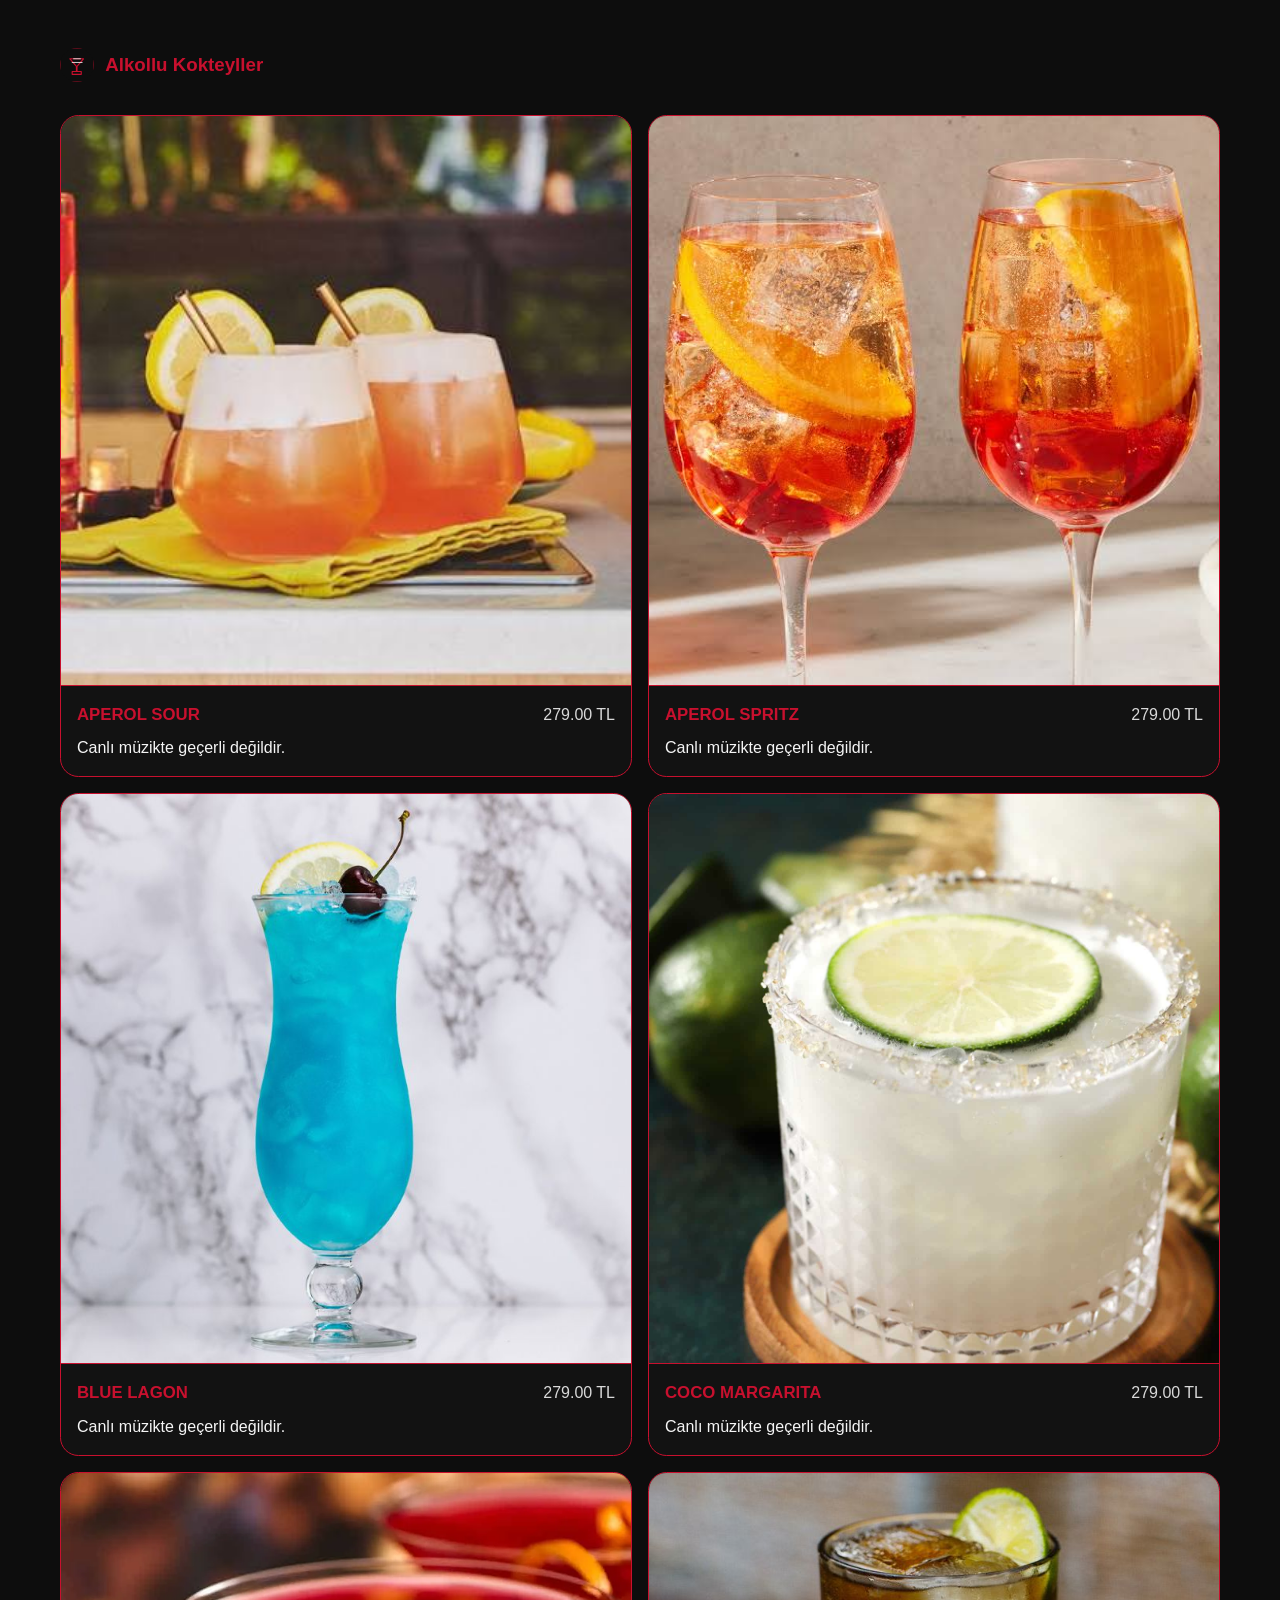
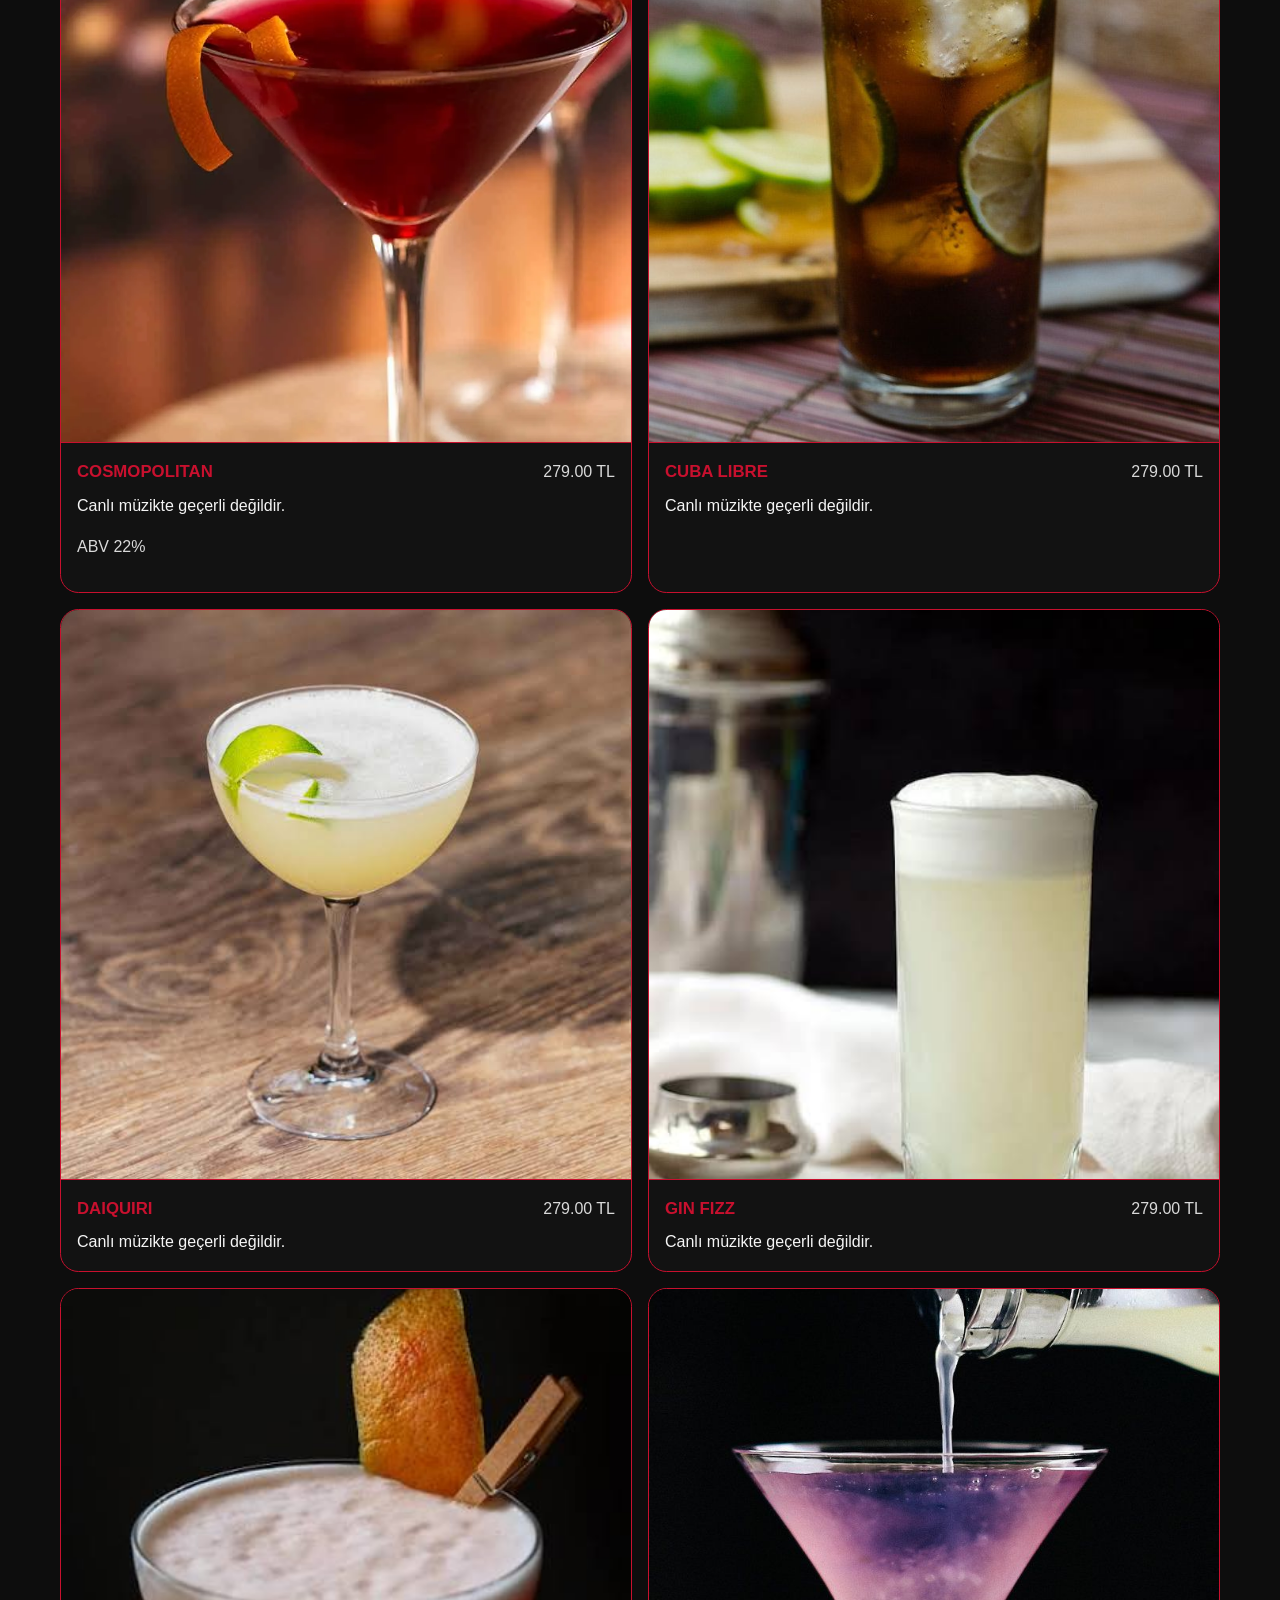
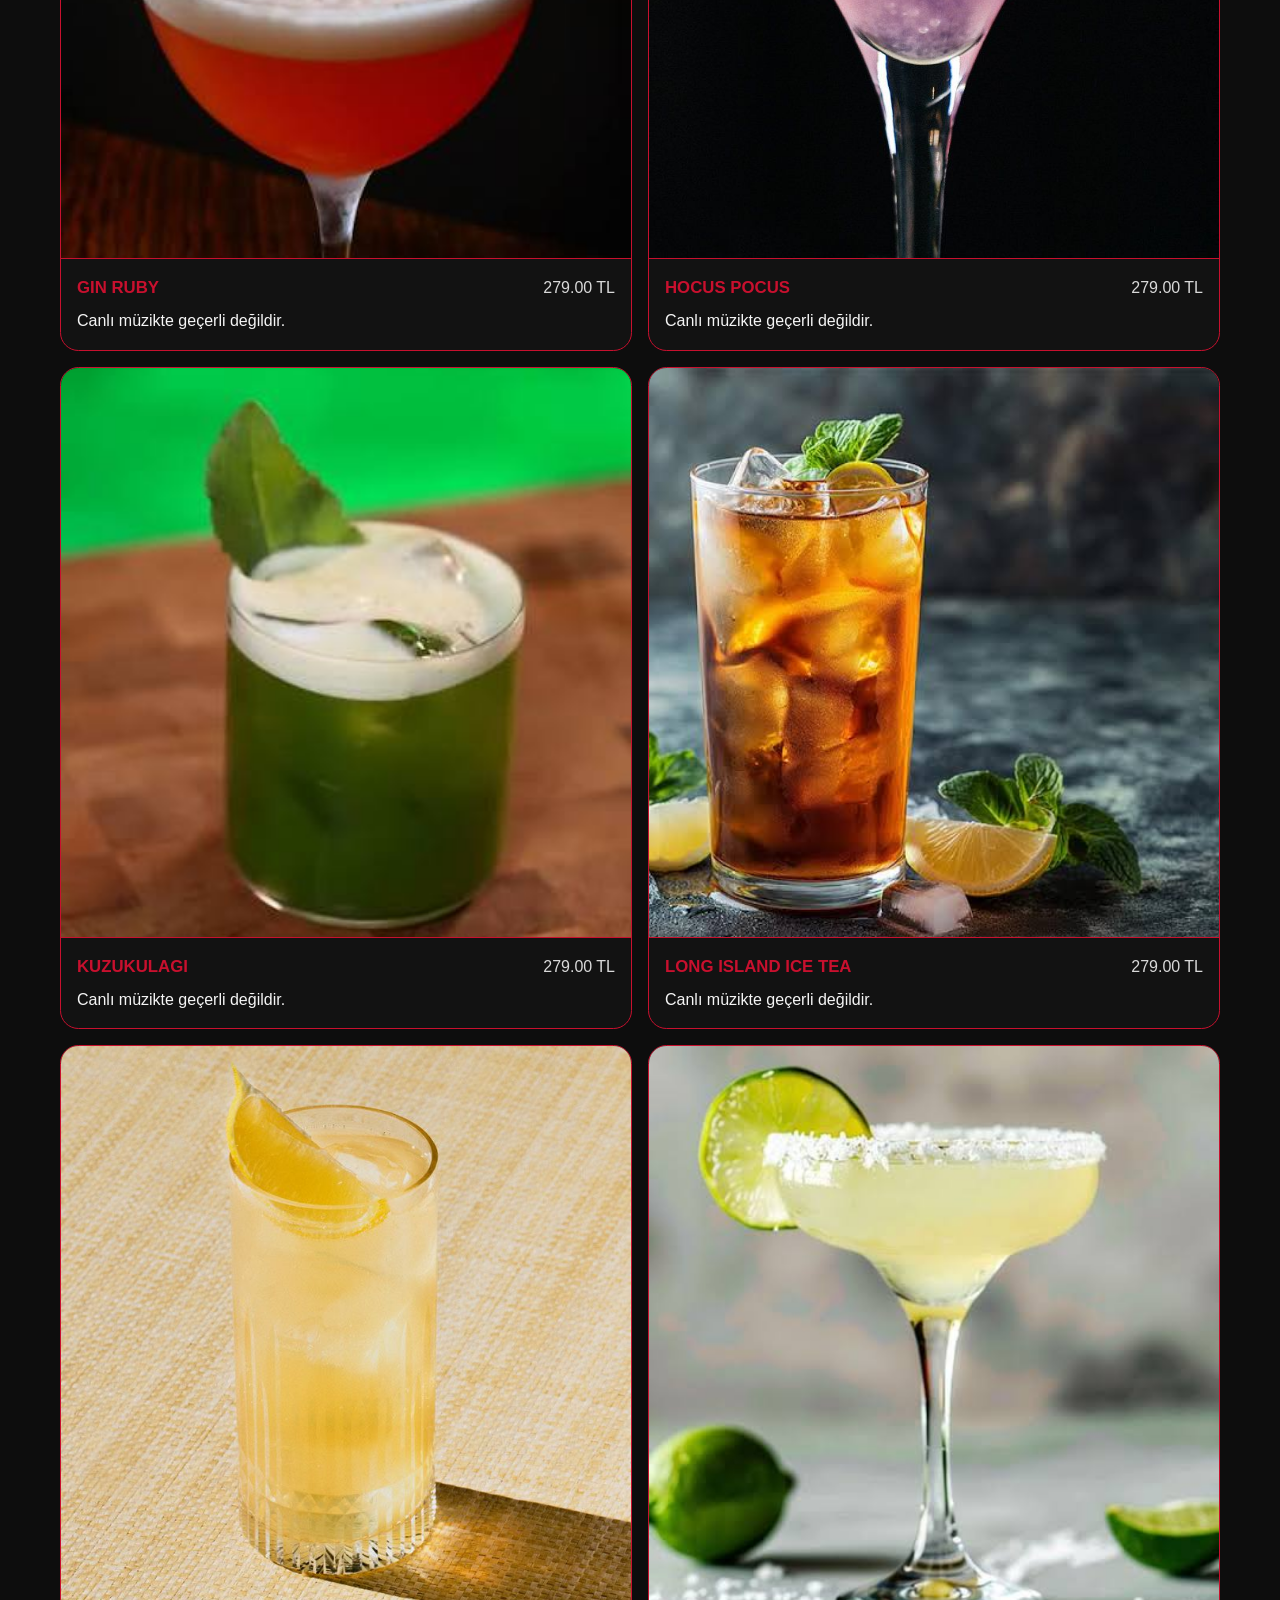
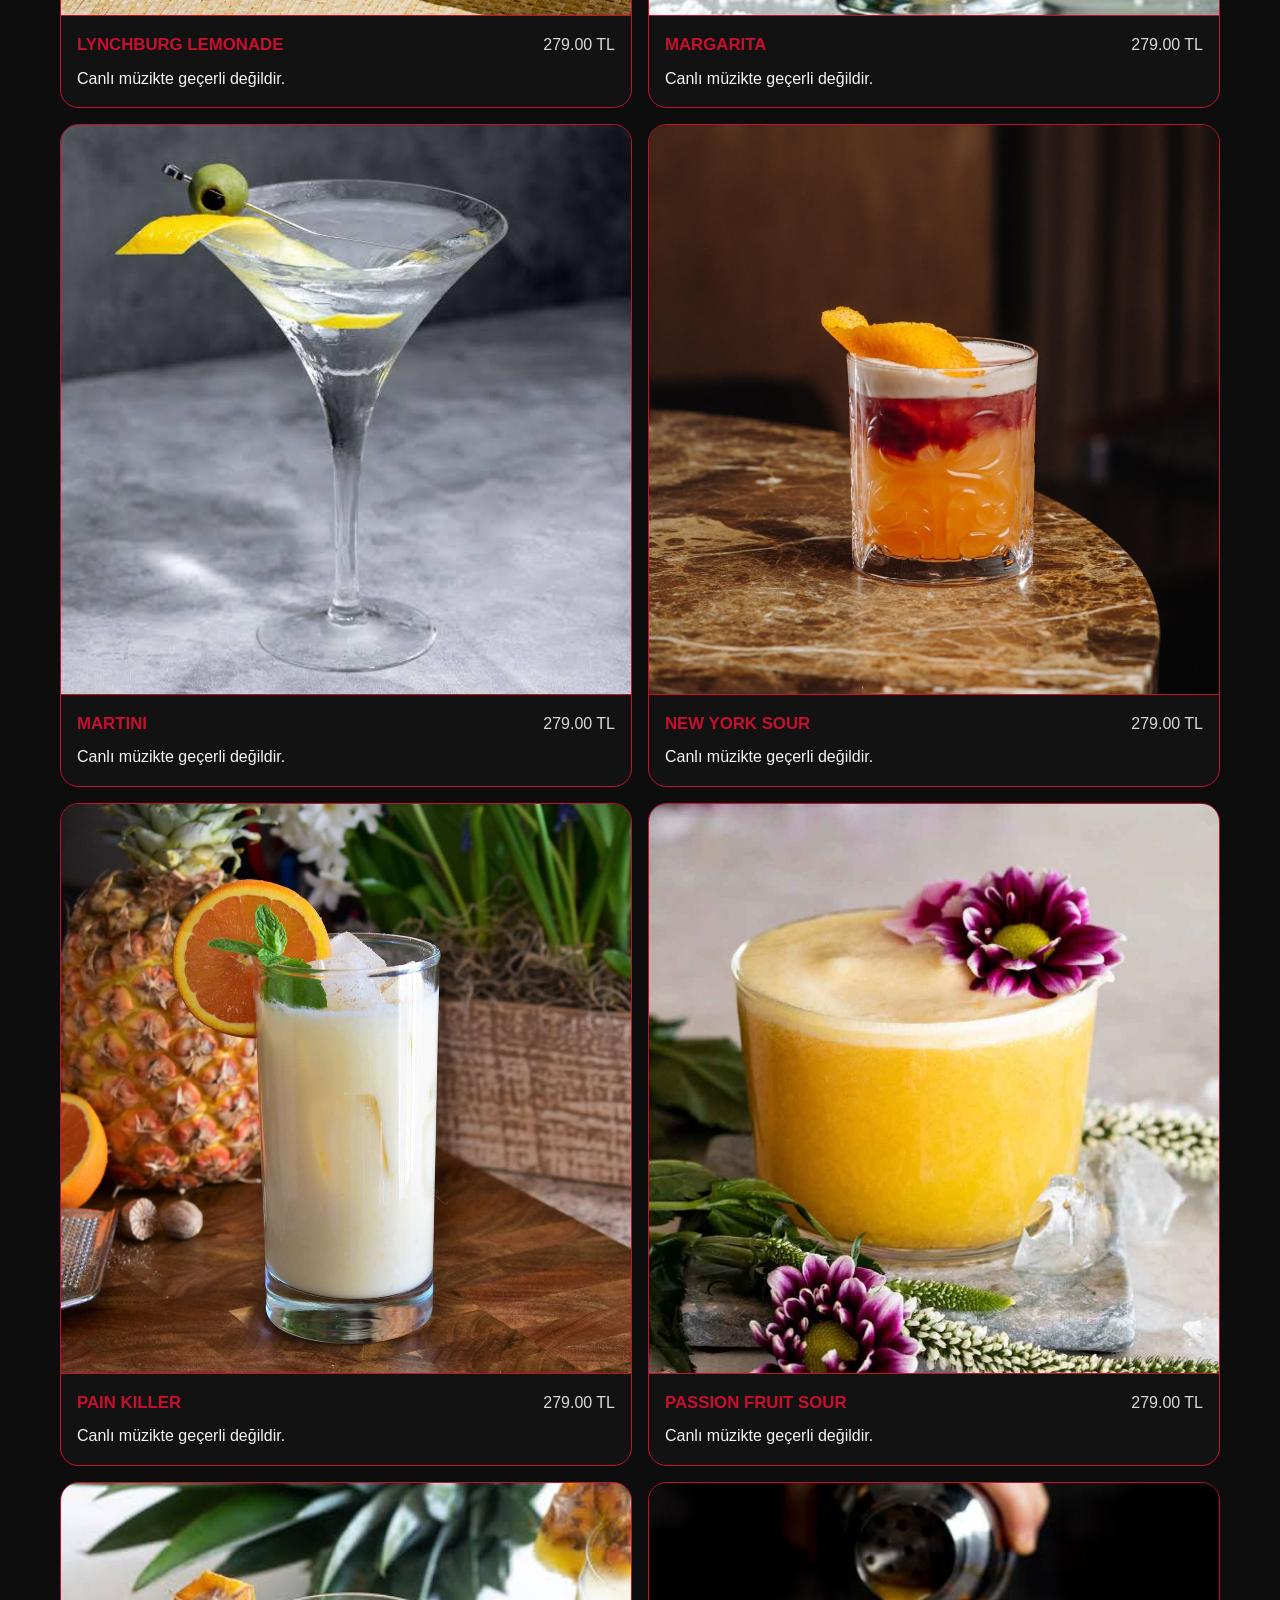
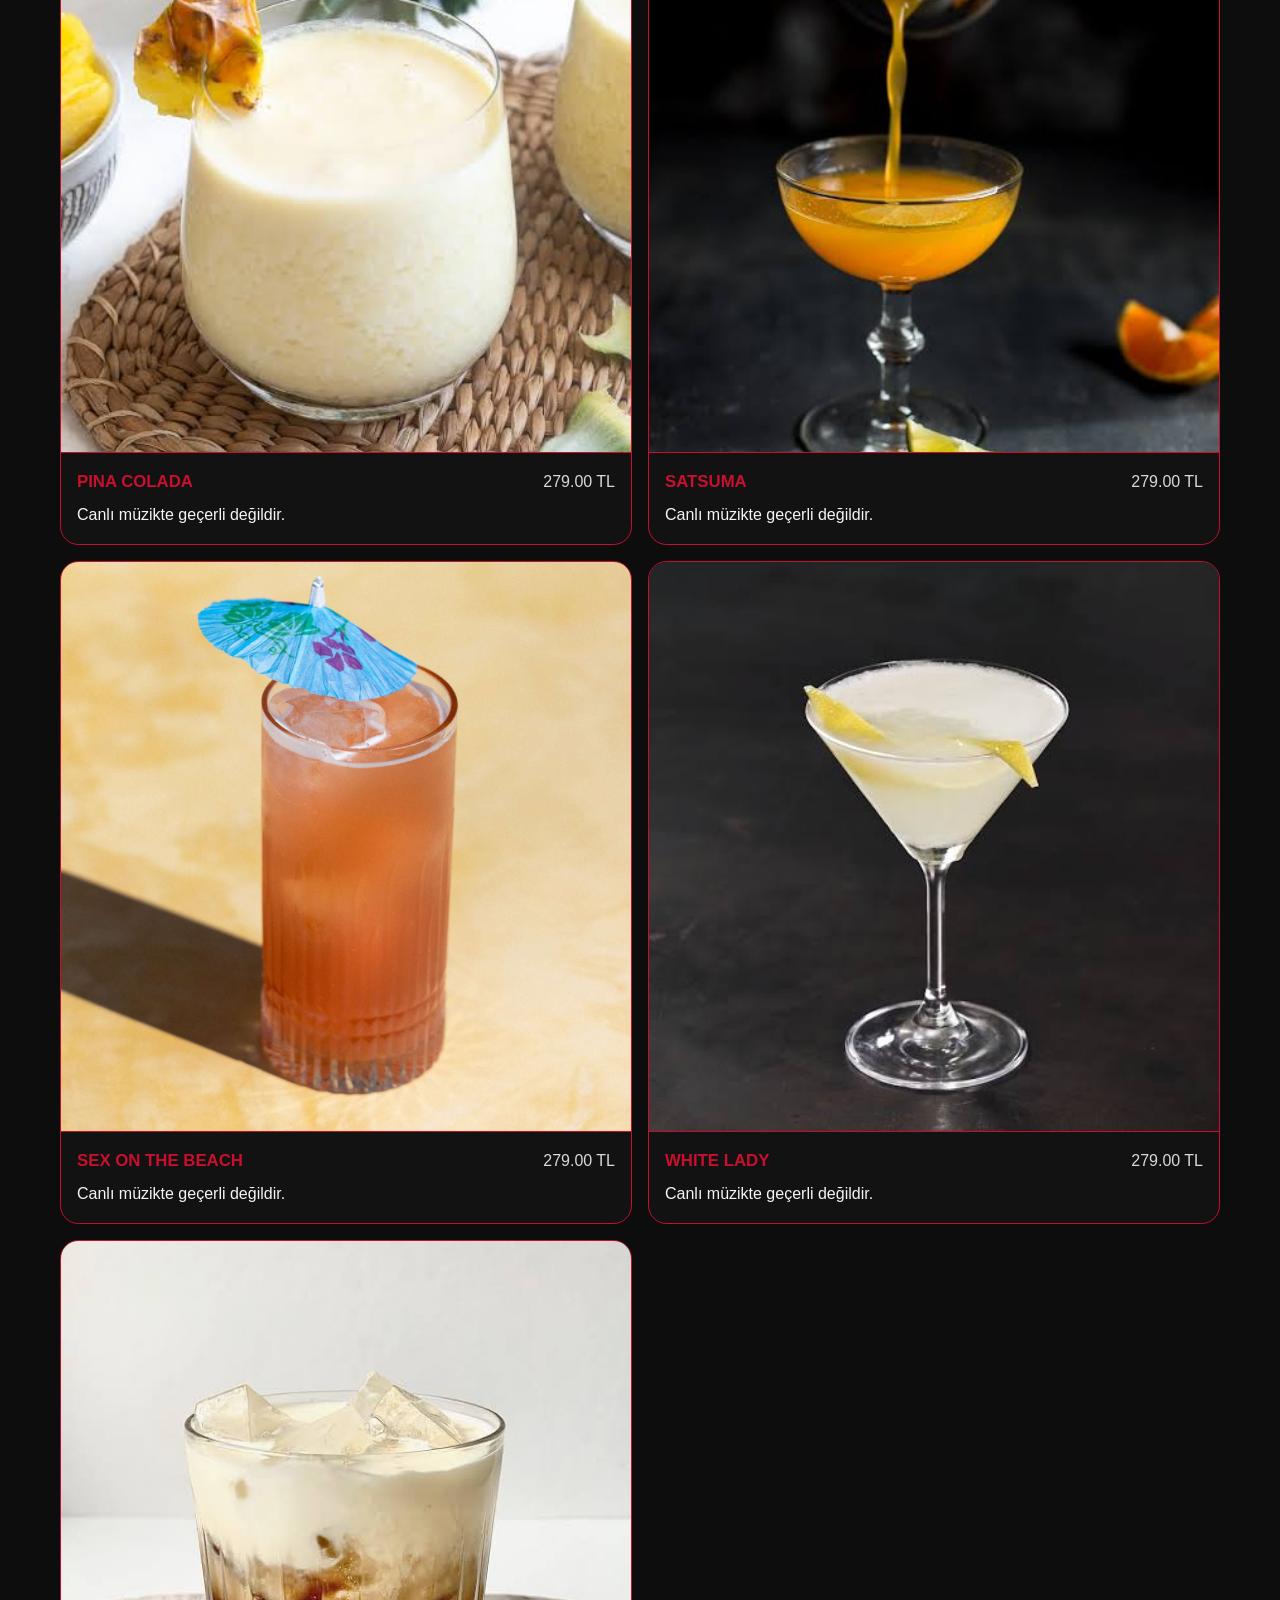
==== commit 976f47a4: "Rebuild docs for GitHub Pages" ====
--- a/docs/kampanya.html
+++ b/docs/kampanya.html
@@ -286,7 +286,7 @@
                         </div>
                     </div>
                     <div class="menu-card">
-                        <img src="images/bluelagon.jpg" alt="BLUE LAGON" class="item-image" loading="lazy" decoding="async" />
+                        <img src="images/bluelagon2.jpg" alt="BLUE LAGON" class="item-image" loading="lazy" decoding="async" />
                         <div class="menu-card-content">
                             <div class="menu-card-header">
                                 <h4>BLUE LAGON</h4>
--- a/docs/css/site.css
+++ b/docs/css/site.css
@@ -111,10 +111,12 @@
     }
   }
 
-}
-
 .hero-section {
   padding-top: 1rem;
+}
+
+.banner-section {
+  padding-top: 2rem;
 }
 
 .hero-copy {
